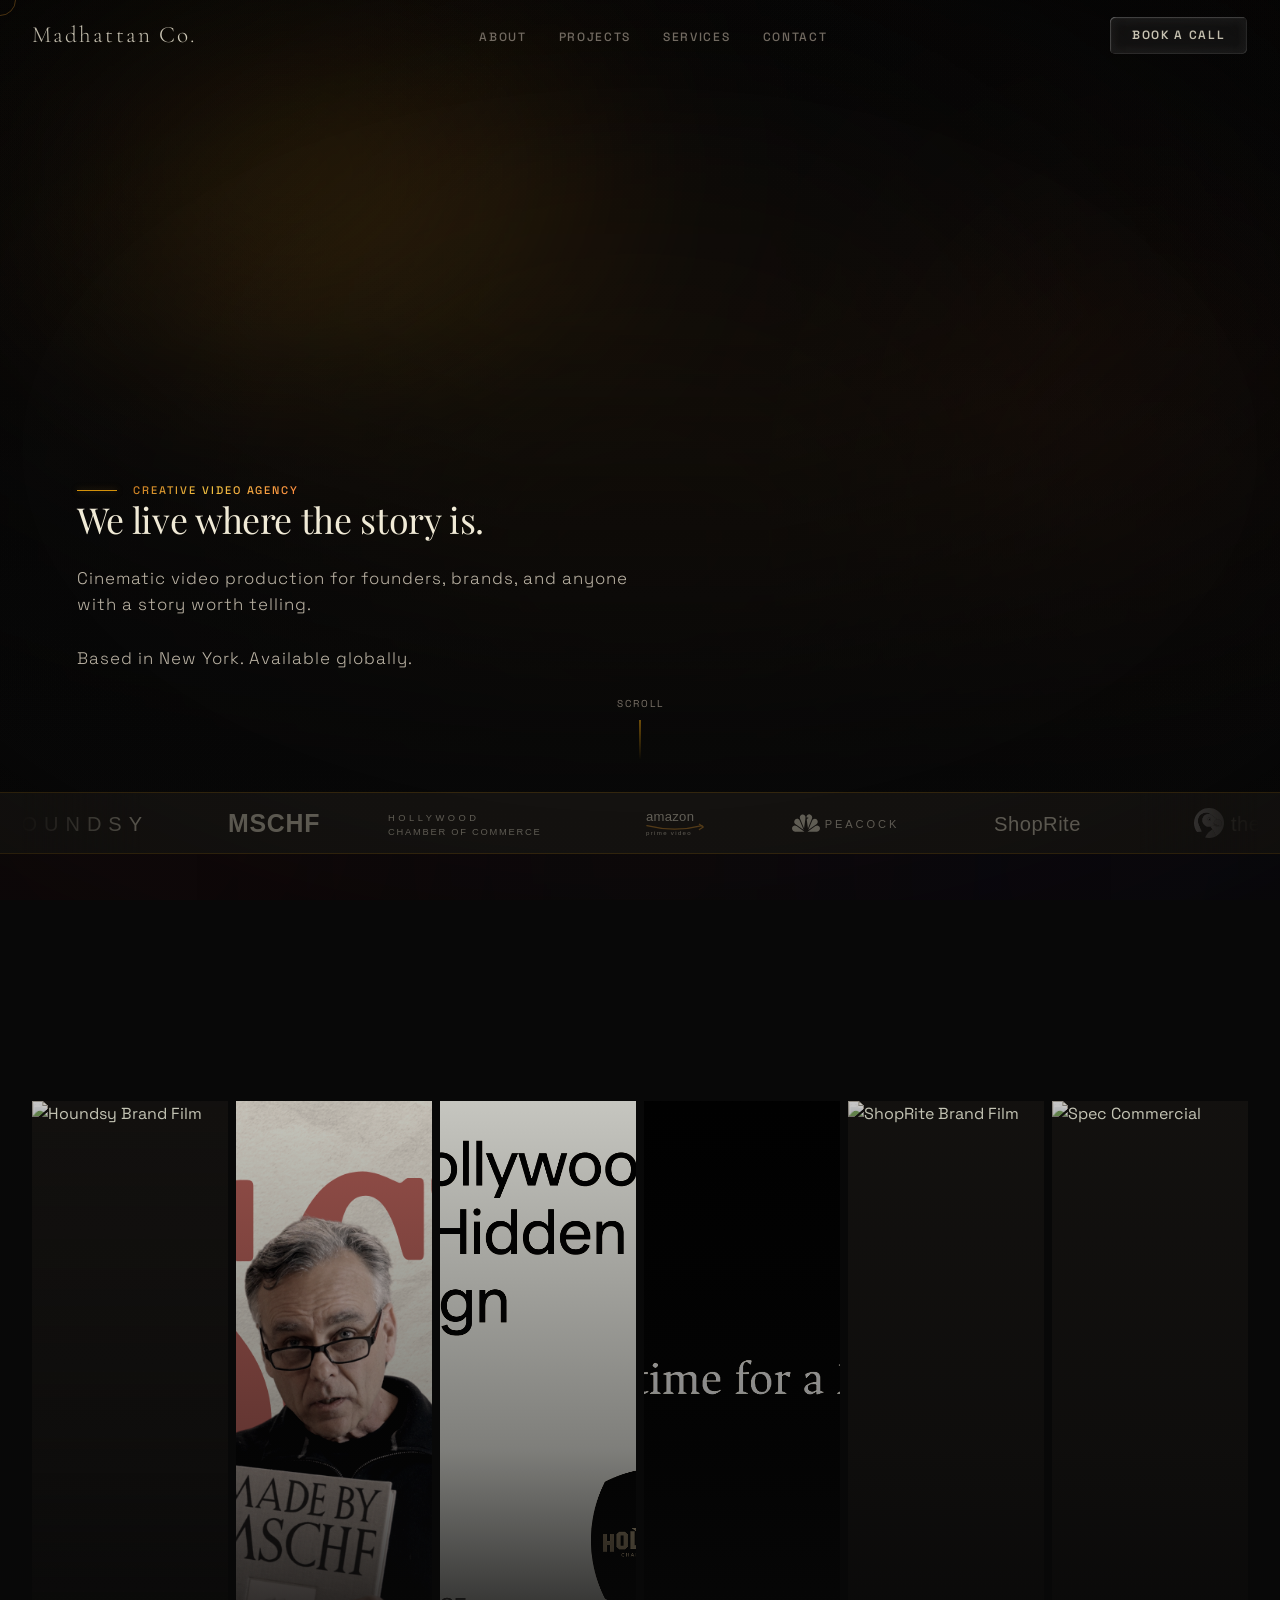
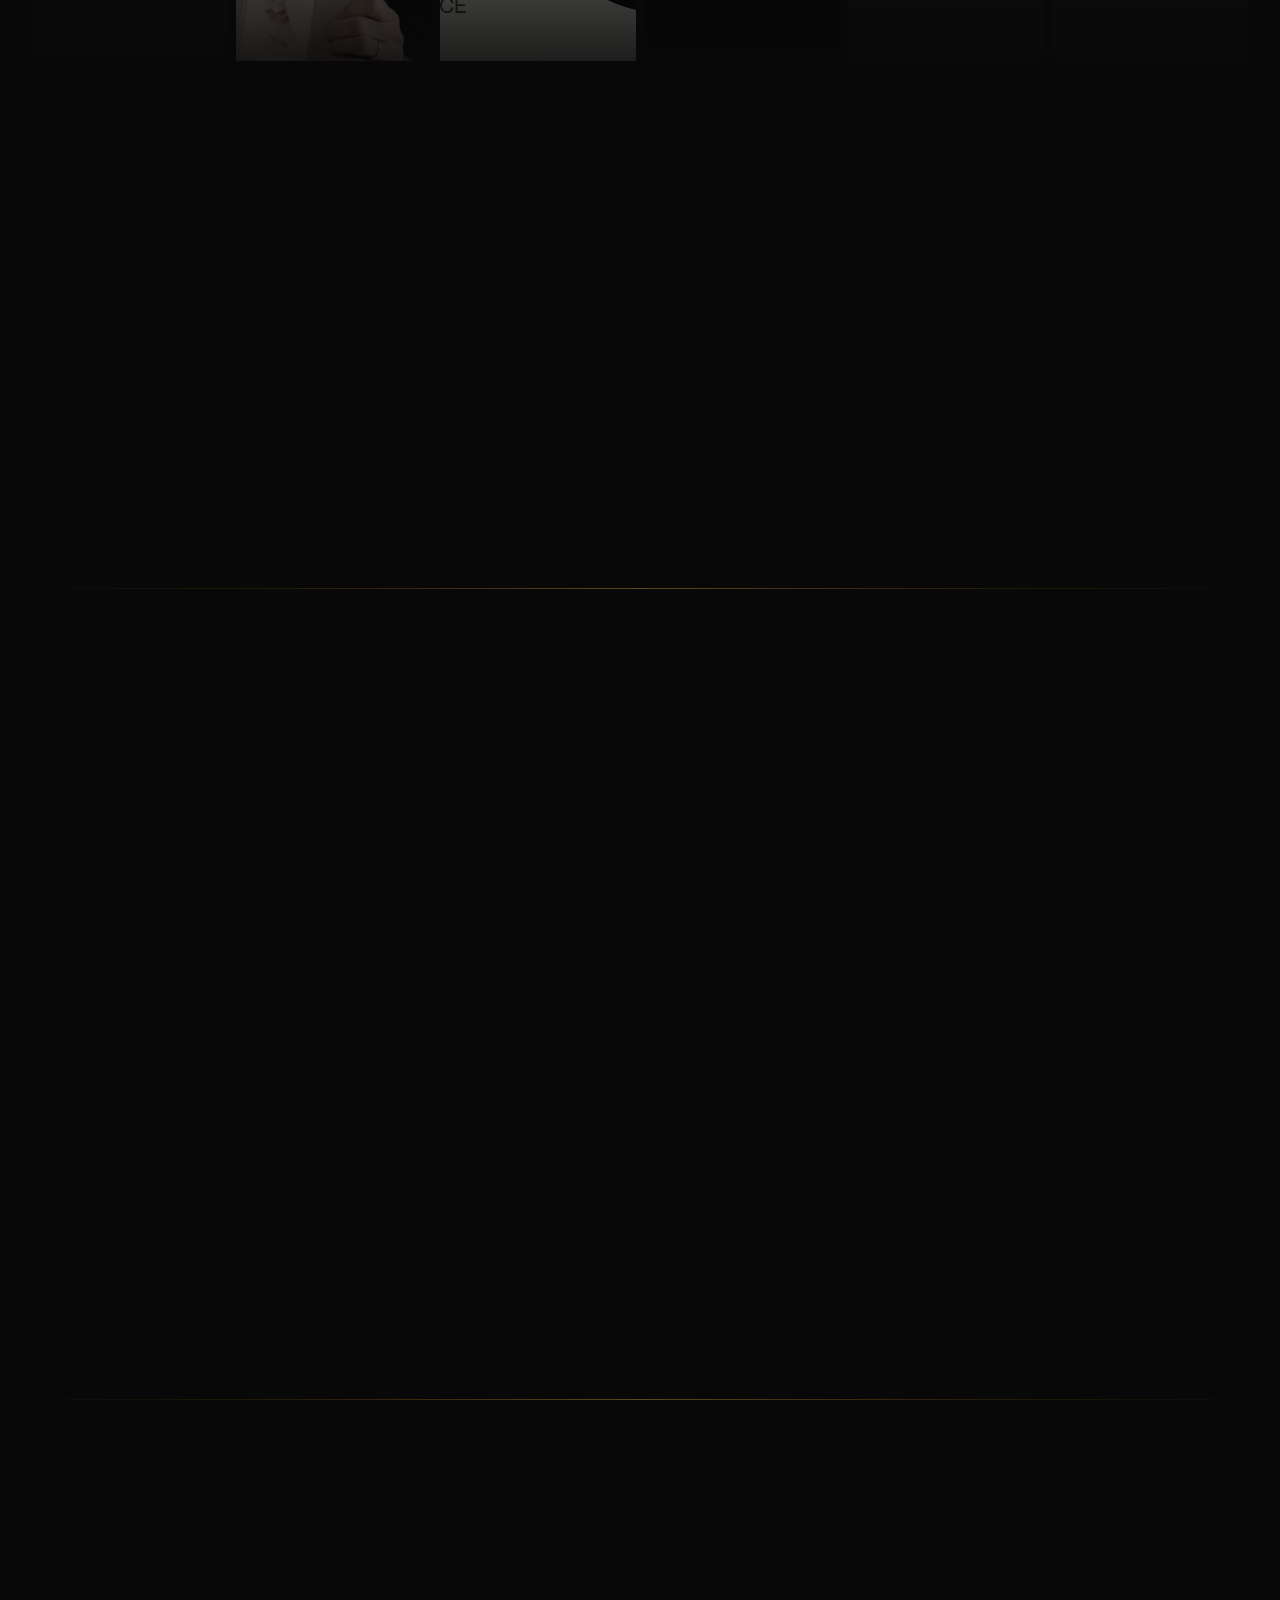
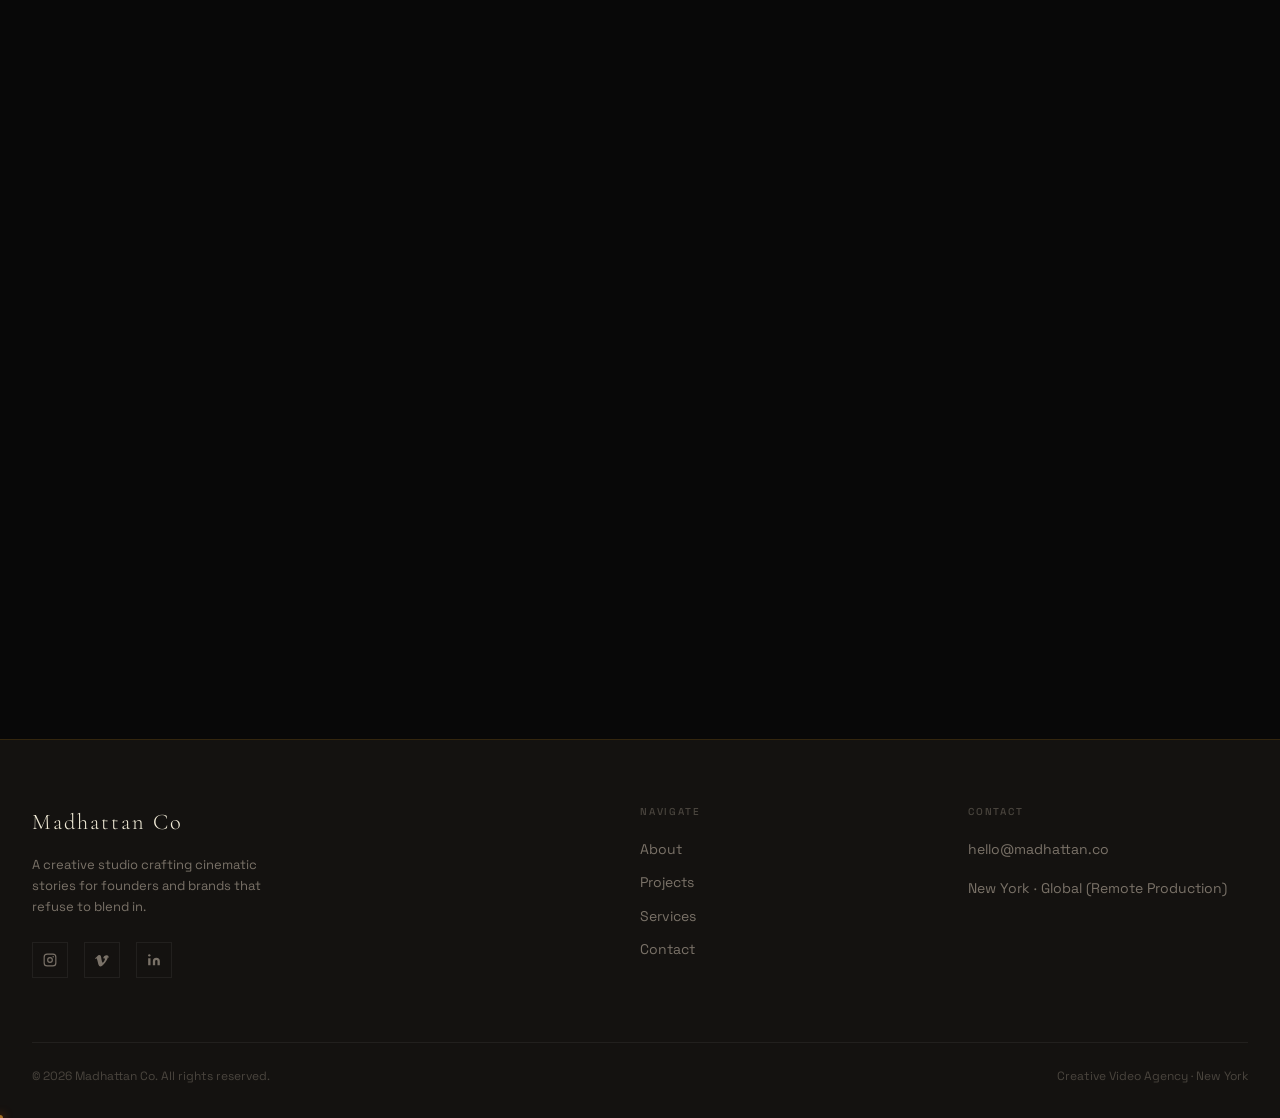
==== madhattan/index.html @ 4ac94925 "Major UI overhaul: mobile nav, typography, layout, and UX improvements - Mobile nav: full-screen ove" ====
<!DOCTYPE html>
<html lang="en">
<head>
  <meta charset="UTF-8">
  <meta name="viewport" content="width=device-width, initial-scale=1.0">
  <title>Madhattan Co — Creative Video Agency</title>
  <meta name="description" content="Madhattan Co is a creative video agency crafting cinematic brand films, documentary, and founder content for brands that demand more.">
  <link rel="icon" type="image/png" href="favicon.png">
  <link rel="stylesheet" href="css/main.css">
  <link rel="stylesheet" href="css/effects.css">
</head>
<body class="grain-overlay">

  <!-- Vignette overlay -->
  <div class="vignette" aria-hidden="true"></div>

  <!-- ── NAVIGATION ── -->
  <nav class="nav" role="navigation" aria-label="Main navigation">
    <div class="nav-inner">
      <a href="index.html" class="nav-logo" aria-label="Madhattan Co — Home">
        <span class="nav-logo-text">Madhattan Co.</span>
      </a>

      <ul class="nav-links" role="list">
        <li><a href="about.html"    class="nav-link">About</a></li>
        <li><a href="projects.html" class="nav-link">Projects</a></li>
        <li><a href="services.html" class="nav-link">Services</a></li>
        <li><a href="contact.html"  class="nav-link">Contact</a></li>
        <li class="nav-mobile-cta"><a href="contact.html" class="btn btn-primary btn-glow-edges">Book a Call</a></li>
      </ul>

      <div class="nav-cta">
        <a href="contact.html" class="btn btn-primary btn-glow-edges">Book a Call</a>
        <button class="nav-hamburger" aria-label="Toggle menu" aria-expanded="false">
          <span></span><span></span><span></span>
        </button>
      </div>
    </div>
  </nav>

  <!-- ── HERO ── -->
  <section class="hero bokeh-scene" aria-label="Hero">

    <!-- Background bokeh blobs -->
    <div class="bokeh-blob blob-amber"   style="top:-10%; left:-5%;"></div>
    <div class="bokeh-blob blob-rust"    style="top:20%; right:-10%;"></div>
    <div class="bokeh-blob blob-indigo"  style="bottom:0; left:20%;"></div>
    <div class="bokeh-blob blob-center"  style="top:30%; left:50%; transform:translateX(-50%);"></div>

    <!-- Hero video reel — A/B crossfade playlist -->
    <div class="hero-video-wrap">
      <video id="heroVideoA" class="hero-video" muted playsinline preload="auto" loop aria-hidden="true" style="opacity:0;"></video>
    </div>

    <!-- Gradient scrim -->
    <div class="hero-scrim" aria-hidden="true"></div>
    <div class="vignette-heavy" aria-hidden="true"></div>

    <!-- Content -->
    <div class="hero-content">
      <div class="hero-eyebrow">
        <span class="hero-eyebrow-line" aria-hidden="true"></span>
        <span class="label">Creative Video Agency</span>
      </div>

      <h1 class="hero-title">We live where the story is.</h1>

      <p class="hero-subtitle">
        Cinematic video production for founders, brands, and anyone with a story worth telling.<br>
        <br>
        Based in New York. Available globally.
      </p>

    </div>

    <!-- Scroll hint -->
    <div class="hero-scroll-hint" aria-hidden="true">
      <span>Scroll</span>
      <div class="scroll-line"></div>
    </div>

  </section>

  <!-- ── LOGO TICKER ── -->
  <div class="ticker logo-ticker" aria-label="Brands we've worked with">
    <div class="ticker-track">

      <!-- Houndsy -->
      <div class="ticker-logo-item" title="Houndsy">
        <svg xmlns="http://www.w3.org/2000/svg" height="14" viewBox="0 0 76 14">
          <text y="11" fill="#F0EAD6" font-family="'DM Sans',sans-serif" font-size="10" font-weight="300" letter-spacing="3.5">HOUNDSY</text>
        </svg>
      </div>

      <!-- MSCHF -->
      <div class="ticker-logo-item" title="MSCHF">
        <svg xmlns="http://www.w3.org/2000/svg" height="18" viewBox="0 0 54 18">
          <text y="15" fill="#F0EAD6" font-family="'DM Sans',sans-serif" font-size="16" font-weight="700" letter-spacing="0.5">MSCHF</text>
        </svg>
      </div>

      <!-- Hollywood Chamber of Commerce -->
      <div class="ticker-logo-item" title="Hollywood Chamber of Commerce">
        <svg xmlns="http://www.w3.org/2000/svg" height="24" viewBox="0 0 156 24">
          <text y="10" fill="#F0EAD6" font-family="'DM Sans',sans-serif" font-size="8" font-weight="300" letter-spacing="3">HOLLYWOOD</text>
          <text y="22" fill="#F0EAD6" font-family="'DM Sans',sans-serif" font-size="8" font-weight="300" letter-spacing="1.5">CHAMBER OF COMMERCE</text>
        </svg>
      </div>

      <!-- Amazon Prime -->
      <div class="ticker-logo-item" title="Amazon Prime">
        <svg xmlns="http://www.w3.org/2000/svg" height="32" viewBox="0 0 80 32">
          <text y="14" fill="#F0EAD6" font-family="'DM Sans',sans-serif" font-size="15" font-weight="300" letter-spacing="0.3">amazon</text>
          <path d="M1 19 Q33 27 64 19" stroke="#C9882A" stroke-width="1.5" fill="none" stroke-linecap="round"/>
          <path d="M61 17.5 L65.5 20.5 L61 23.5" fill="none" stroke="#C9882A" stroke-width="1.5" stroke-linecap="round" stroke-linejoin="round"/>
          <text y="30" fill="#F0EAD6" font-family="'DM Sans',sans-serif" font-size="7" font-weight="300" letter-spacing="1.5">prime video</text>
        </svg>
      </div>

      <!-- NBC Peacock — real SVG path from Simple Icons -->
      <div class="ticker-logo-item" title="NBC Peacock">
        <svg xmlns="http://www.w3.org/2000/svg" height="24" viewBox="0 0 108 24">
          <path fill="#F0EAD6" d="M14.828 4.606c-1.406.007-2.567 1.208-2.416 2.785h1.08s.503-.006.649.338c0 0-1.594.613-1.467 1.609l.992 7.328 3.473-8.431c.53-1.279-.062-3.167-1.697-3.557a2.55 2.55 0 0 0-.614-.072zm-5.643.002a2.555 2.555 0 0 0-.627.072c-1.636.388-2.227 2.276-1.697 3.557l3.473 8.432 1.242-9.158c.22-1.63-.956-2.888-2.391-2.903zM4.293 8.31c-.572.021-1.13.247-1.559.658-.803.774-1.427 2.879.371 4.156l6.953 4.926-3.334-8.076c-.488-1.17-1.478-1.7-2.431-1.664zm15.272 0c-.908.02-1.825.553-2.29 1.664l-3.332 8.076 6.953-4.926c1.798-1.275 1.172-3.382.369-4.156-.464-.446-1.08-.672-1.7-.658zm1.939 5.787c-.452.008-.935.157-1.42.502l-6.769 4.795h8.025c1.873 0 3.065-1.583 2.533-3.484-.26-.927-1.213-1.832-2.369-1.813zm-19.007.002C1.34 14.081.388 14.985.127 15.91c-.532 1.902.66 3.484 2.533 3.484h8.025L3.916 14.6c-.485-.344-.968-.493-1.42-.5z"/>
          <text x="28" y="16.5" fill="#F0EAD6" font-family="'DM Sans',sans-serif" font-size="9.5" font-weight="300" letter-spacing="2.5">PEACOCK</text>
        </svg>
      </div>

      <!-- ShopRite -->
      <div class="ticker-logo-item" title="ShopRite">
        <svg xmlns="http://www.w3.org/2000/svg" height="18" viewBox="0 0 80 18">
          <text y="14" fill="#F0EAD6" font-family="'DM Sans',sans-serif" font-size="13" font-weight="400" letter-spacing="0.3">ShopRite</text>
        </svg>
      </div>

      <!-- The Dodo -->
      <div class="ticker-logo-item" title="The Dodo" style="display:flex;align-items:center;gap:7px;">
        <div aria-hidden="true" style="width:30px;height:30px;flex-shrink:0;
          background:url('brand_assets/Website Assets/Logos/The_Dodo_logo.svg') left center / auto 30px no-repeat;
          filter:grayscale(1) brightness(2.5);opacity:0.82;"></div>
        <svg xmlns="http://www.w3.org/2000/svg" height="18" viewBox="0 0 68 18">
          <text y="14" fill="#F0EAD6" font-family="'DM Sans',sans-serif" font-size="13" font-weight="400" letter-spacing="0.3">the dodo</text>
        </svg>
      </div>

      <!-- Y Combinator — real SVG path from Simple Icons -->
      <div class="ticker-logo-item" title="Y Combinator">
        <svg xmlns="http://www.w3.org/2000/svg" height="24" viewBox="0 0 128 24">
          <g transform="scale(0.917)">
            <path fill="#C9882A" d="M0 24V0h24v24H0z"/>
            <path fill="#fff" d="M6.951 5.896l4.112 7.708v5.064h1.583v-4.972l4.148-7.799h-1.749l-2.457 4.875c-.372.745-.688 1.434-.688 1.434s-.297-.708-.651-1.434L8.831 5.896h-1.88z"/>
          </g>
          <text x="27" y="16.5" fill="#F0EAD6" font-family="'DM Sans',sans-serif" font-size="8.5" font-weight="300" letter-spacing="2">COMBINATOR</text>
        </svg>
      </div>

      <!-- COLLINS -->
      <div class="ticker-logo-item" title="COLLINS">
        <svg xmlns="http://www.w3.org/2000/svg" height="24" viewBox="0 0 102 24">
          <text y="20" fill="#F0EAD6" font-family="'Cormorant Garamond',Georgia,serif" font-size="18" font-weight="400" letter-spacing="4">COLLINS</text>
        </svg>
      </div>

      <!-- Team Epiphany -->
      <div class="ticker-logo-item" title="Team Epiphany">
        <svg xmlns="http://www.w3.org/2000/svg" height="14" viewBox="0 0 118 14">
          <text y="11" fill="#F0EAD6" font-family="'DM Sans',sans-serif" font-size="10" font-weight="300" letter-spacing="3">TEAM EPIPHANY</text>
        </svg>
      </div>

      <!-- ── Duplicate set for seamless loop ── -->

      <div class="ticker-logo-item" title="Houndsy">
        <svg xmlns="http://www.w3.org/2000/svg" height="14" viewBox="0 0 76 14">
          <text y="11" fill="#F0EAD6" font-family="'DM Sans',sans-serif" font-size="10" font-weight="300" letter-spacing="3.5">HOUNDSY</text>
        </svg>
      </div>

      <div class="ticker-logo-item" title="MSCHF">
        <svg xmlns="http://www.w3.org/2000/svg" height="18" viewBox="0 0 54 18">
          <text y="15" fill="#F0EAD6" font-family="'DM Sans',sans-serif" font-size="16" font-weight="700" letter-spacing="0.5">MSCHF</text>
        </svg>
      </div>

      <div class="ticker-logo-item" title="Hollywood Chamber of Commerce">
        <svg xmlns="http://www.w3.org/2000/svg" height="24" viewBox="0 0 156 24">
          <text y="10" fill="#F0EAD6" font-family="'DM Sans',sans-serif" font-size="8" font-weight="300" letter-spacing="3">HOLLYWOOD</text>
          <text y="22" fill="#F0EAD6" font-family="'DM Sans',sans-serif" font-size="8" font-weight="300" letter-spacing="1.5">CHAMBER OF COMMERCE</text>
        </svg>
      </div>

      <div class="ticker-logo-item" title="Amazon Prime">
        <svg xmlns="http://www.w3.org/2000/svg" height="32" viewBox="0 0 80 32">
          <text y="14" fill="#F0EAD6" font-family="'DM Sans',sans-serif" font-size="15" font-weight="300" letter-spacing="0.3">amazon</text>
          <path d="M1 19 Q33 27 64 19" stroke="#C9882A" stroke-width="1.5" fill="none" stroke-linecap="round"/>
          <path d="M61 17.5 L65.5 20.5 L61 23.5" fill="none" stroke="#C9882A" stroke-width="1.5" stroke-linecap="round" stroke-linejoin="round"/>
          <text y="30" fill="#F0EAD6" font-family="'DM Sans',sans-serif" font-size="7" font-weight="300" letter-spacing="1.5">prime video</text>
        </svg>
      </div>

      <div class="ticker-logo-item" title="NBC Peacock">
        <svg xmlns="http://www.w3.org/2000/svg" height="24" viewBox="0 0 108 24">
          <path fill="#F0EAD6" d="M14.828 4.606c-1.406.007-2.567 1.208-2.416 2.785h1.08s.503-.006.649.338c0 0-1.594.613-1.467 1.609l.992 7.328 3.473-8.431c.53-1.279-.062-3.167-1.697-3.557a2.55 2.55 0 0 0-.614-.072zm-5.643.002a2.555 2.555 0 0 0-.627.072c-1.636.388-2.227 2.276-1.697 3.557l3.473 8.432 1.242-9.158c.22-1.63-.956-2.888-2.391-2.903zM4.293 8.31c-.572.021-1.13.247-1.559.658-.803.774-1.427 2.879.371 4.156l6.953 4.926-3.334-8.076c-.488-1.17-1.478-1.7-2.431-1.664zm15.272 0c-.908.02-1.825.553-2.29 1.664l-3.332 8.076 6.953-4.926c1.798-1.275 1.172-3.382.369-4.156-.464-.446-1.08-.672-1.7-.658zm1.939 5.787c-.452.008-.935.157-1.42.502l-6.769 4.795h8.025c1.873 0 3.065-1.583 2.533-3.484-.26-.927-1.213-1.832-2.369-1.813zm-19.007.002C1.34 14.081.388 14.985.127 15.91c-.532 1.902.66 3.484 2.533 3.484h8.025L3.916 14.6c-.485-.344-.968-.493-1.42-.5z"/>
          <text x="28" y="16.5" fill="#F0EAD6" font-family="'DM Sans',sans-serif" font-size="9.5" font-weight="300" letter-spacing="2.5">PEACOCK</text>
        </svg>
      </div>

      <div class="ticker-logo-item" title="ShopRite">
        <svg xmlns="http://www.w3.org/2000/svg" height="18" viewBox="0 0 80 18">
          <text y="14" fill="#F0EAD6" font-family="'DM Sans',sans-serif" font-size="13" font-weight="400" letter-spacing="0.3">ShopRite</text>
        </svg>
      </div>

      <div class="ticker-logo-item" title="The Dodo" style="display:flex;align-items:center;gap:7px;">
        <div aria-hidden="true" style="width:30px;height:30px;flex-shrink:0;
          background:url('brand_assets/Website Assets/Logos/The_Dodo_logo.svg') left center / auto 30px no-repeat;
          filter:grayscale(1) brightness(2.5);opacity:0.82;"></div>
        <svg xmlns="http://www.w3.org/2000/svg" height="18" viewBox="0 0 68 18">
          <text y="14" fill="#F0EAD6" font-family="'DM Sans',sans-serif" font-size="13" font-weight="400" letter-spacing="0.3">the dodo</text>
        </svg>
      </div>

      <div class="ticker-logo-item" title="Y Combinator">
        <svg xmlns="http://www.w3.org/2000/svg" height="24" viewBox="0 0 128 24">
          <g transform="scale(0.917)">
            <path fill="#C9882A" d="M0 24V0h24v24H0z"/>
            <path fill="#fff" d="M6.951 5.896l4.112 7.708v5.064h1.583v-4.972l4.148-7.799h-1.749l-2.457 4.875c-.372.745-.688 1.434-.688 1.434s-.297-.708-.651-1.434L8.831 5.896h-1.88z"/>
          </g>
          <text x="27" y="16.5" fill="#F0EAD6" font-family="'DM Sans',sans-serif" font-size="8.5" font-weight="300" letter-spacing="2">COMBINATOR</text>
        </svg>
      </div>

      <div class="ticker-logo-item" title="COLLINS">
        <svg xmlns="http://www.w3.org/2000/svg" height="24" viewBox="0 0 102 24">
          <text y="20" fill="#F0EAD6" font-family="'Cormorant Garamond',Georgia,serif" font-size="18" font-weight="400" letter-spacing="4">COLLINS</text>
        </svg>
      </div>

      <div class="ticker-logo-item" title="Team Epiphany">
        <svg xmlns="http://www.w3.org/2000/svg" height="14" viewBox="0 0 118 14">
          <text y="11" fill="#F0EAD6" font-family="'DM Sans',sans-serif" font-size="10" font-weight="300" letter-spacing="3">TEAM EPIPHANY</text>
        </svg>
      </div>

    </div>
  </div>

  <!-- ── FEATURED WORKS ── -->
  <section class="section" aria-labelledby="works-heading" style="padding-bottom:var(--space-12)">
    <div class="container">
      <div class="section-header reveal">
        <div class="section-header-inner">
          <div>
            <p class="label mb-4">Featured Work</p>
            <h2 class="display-md" id="works-heading">
              Stories that earned their place.
            </h2>
          </div>
          <a href="projects.html" class="btn btn-ghost">
            All Projects <span class="btn-arrow">→</span>
          </a>
        </div>
      </div>

      <div class="works-grid">

      <!-- Card 1 — Houndsy -->
      <a class="work-card" href="project-detail.html?project=houndsy"
        data-title="Small Brand, Big Fight" data-client="Houndsy · Brand Film" aria-label="Small Brand, Big Fight — Houndsy">
        <img class="work-card-bg grade-cinematic" src="thumbnails/Houndsy Thumbnail.png" alt="Houndsy Brand Film" loading="lazy">
        <video class="work-card-video" src="videos/houndsy-preview.mp4" muted loop playsinline preload="none"></video>
        <div class="work-card-overlay"></div>
        <div class="work-card-body"><span class="work-card-view">View Project</span></div>
      </a>

      <!-- Card 2 — MSCHF -->
      <a class="work-card" href="project-detail.html?project=mschf"
        data-title="The Boot That Broke the Internet" data-client="MSCHF · Brand Film" aria-label="The Boot That Broke the Internet — MSCHF">
        <img class="work-card-bg grade-cinematic" src="thumbnails/MSCHF Thumbnail.png" alt="MSCHF Brand Film" loading="lazy">
        <video class="work-card-video" src="videos/mschf-preview.mp4" muted loop playsinline preload="none"></video>
        <div class="work-card-overlay"></div>
        <div class="work-card-body"><span class="work-card-view">View Project</span></div>
      </a>

      <!-- Card 3 — HCC -->
      <a class="work-card" href="project-detail.html?project=hcc"
        data-title="Protecting Hollywood's Most Famous Landmarks" data-client="Hollywood Chamber of Commerce · Documentary" aria-label="Protecting Hollywood's Most Famous Landmarks — HCC">
        <img class="work-card-bg grade-cinematic" src="thumbnails/Hollywood Chamber of commerce.png" alt="Hollywood Chamber of Commerce Documentary" loading="lazy">
        <video class="work-card-video" src="videos/hcc-preview.mp4" muted loop playsinline preload="none"></video>
        <div class="work-card-overlay"></div>
        <div class="work-card-body"><span class="work-card-view">View Project</span></div>
      </a>

      <!-- Card 4 — Mulligan -->
      <a class="work-card" href="project-detail.html?project=mulligan"
        data-title="Launch Day" data-client="PYQ AI / Mulligan · Founder Content" aria-label="Launch Day — Mulligan">
        <img class="work-card-bg grade-cinematic" src="thumbnails/Mulligan Thumbnail.png" alt="Mulligan" loading="lazy">
        <video class="work-card-video" src="videos/mulligan-preview.mp4" muted loop playsinline preload="none"></video>
        <div class="work-card-overlay"></div>
        <div class="work-card-body"><span class="work-card-view">View Project</span></div>
      </a>

      <!-- Card 5 — ShopRite -->
      <a class="work-card" href="project-detail.html?project=shoprite"
        data-title="Animating a Supermarket Icon" data-client="ShopRite · Commercial" aria-label="Animating a Supermarket Icon — ShopRite">
        <img class="work-card-bg grade-cinematic" src="thumbnails/Shoprite Thumbnail.png" alt="ShopRite Brand Film" loading="lazy">
        <video class="work-card-video" src="videos/shoprite-preview.mp4" muted loop playsinline preload="none"></video>
        <div class="work-card-overlay"></div>
        <div class="work-card-body"><span class="work-card-view">View Project</span></div>
      </a>

      <!-- Card 6 — Spec -->
      <a class="work-card" href="project-detail.html?project=spec"
        data-title="Ten Days. $1,500. One Shot at Cannes." data-client="Spec / Cannes Young Lions · Commercial" aria-label="Ten Days. $1,500. One Shot at Cannes.">
        <img class="work-card-bg grade-cinematic" src="thumbnails/Spec Commercial Thumb.png" alt="Spec Commercial" loading="lazy">
        <video class="work-card-video" src="videos/spec-preview.mp4" muted loop playsinline preload="none"></video>
        <div class="work-card-overlay"></div>
        <div class="work-card-body"><span class="work-card-view">View Project</span></div>
      </a>

      </div>

      <!-- Caption bar — title appears here on hover -->
      <div class="works-caption" id="worksCaption">
        <span class="works-caption-title" id="worksCaptionTitle"></span>
        <span class="works-caption-client" id="worksCaptionClient"></span>
      </div>

    </div>
  </section>

  <!-- ── TESTIMONIAL ── -->
  <section class="section-sm" aria-label="Client testimonial" style="padding-top:var(--space-8)">
    <div class="container">
      <p class="label mb-8 reveal">Client Words</p>

      <figure class="testimonial-solo reveal reveal-delay-1" aria-label="Testimonial from Aman Raghuvanshi">

        <!-- Decorative background quote mark -->
        <span class="testimonial-solo-bg-mark" aria-hidden="true">"</span>

        <!-- Avatar -->
        <img
          class="testimonial-solo-avatar"
          src="brand_assets/aman-raghuvanshi-headshot.jpg"
          alt="Aman Raghuvanshi, Founder of PYQ AI"
          loading="lazy"
        >

        <!-- Quote + attribution -->
        <figcaption class="testimonial-solo-body">
          <blockquote class="testimonial-solo-quote">
            "We needed a launch video that actually felt like us. Madhattan Co. took the time to understand our product, our market, and what mattered to us as founders. If you're a founder who needs video that actually moves the needle, work with these guys."
          </blockquote>
          <p class="testimonial-solo-attr">
            <strong>Aman Raghuvanshi</strong>
            <span>Founder &amp; CEO, PYQ AI (YC W23)</span>
          </p>
        </figcaption>

      </figure>
    </div>
  </section>

  <div class="section-divider"></div>

  <!-- ── SHORT FORM & SOCIAL ── -->
  <section class="section" aria-label="Short Form & Social">
    <div class="container">
      <div class="shorts-section-header reveal">
        <div>
          <p class="label mb-4">Short Form & Social</p>
          <h2 class="display-md">
            Vertical, fast, <em style="font-style:italic;color:var(--accent)">impossible to skip</em>
          </h2>
        </div>
        <p class="body-md section-header-desc">
          9:16 content built for the scroll — crafted with the same obsession as everything else.
        </p>
      </div>

      <div class="shorts-carousel reveal reveal-delay-1">
        <button class="shorts-arrow shorts-arrow--prev" aria-label="Previous shorts" hidden>
          <svg width="20" height="20" viewBox="0 0 20 20" fill="none" aria-hidden="true"><path d="M12 4L6 10L12 16" stroke="currentColor" stroke-width="1.5" stroke-linecap="round" stroke-linejoin="round"/></svg>
        </button>

        <div class="shorts-grid">

        <a class="project-card project-card--portrait"
          data-lightbox-src="videos/short1-preview.mp4"
          data-lightbox-title="Social Short 01"
          data-lightbox-client="Short Form · Vertical · 2025"
          href="#" aria-label="Play Social Short 01">
          <video class="project-card-video" src="videos/short1-preview.mp4" autoplay muted loop playsinline preload="metadata"></video>
          <div class="work-card-overlay"></div>
          <div class="work-card-body">
            <span class="work-card-tag">Short Form</span>
            <h2 class="work-card-title">Social Short 01</h2>
            <p class="work-card-client">Vertical · 9:16</p>
          </div>
        </a>

        <a class="project-card project-card--portrait"
          data-lightbox-src="videos/short2-preview.mp4"
          data-lightbox-title="Social Short 02"
          data-lightbox-client="Short Form · Vertical · 2025"
          href="#" aria-label="Play Social Short 02">
          <video class="project-card-video" src="videos/short2-preview.mp4" autoplay muted loop playsinline preload="metadata"></video>
          <div class="work-card-overlay"></div>
          <div class="work-card-body">
            <span class="work-card-tag">Short Form</span>
            <h2 class="work-card-title">Social Short 02</h2>
            <p class="work-card-client">Vertical · 9:16</p>
          </div>
        </a>

        <a class="project-card project-card--portrait"
          data-lightbox-src="videos/short3-preview.mp4"
          data-lightbox-title="Social Short 03"
          data-lightbox-client="Short Form · Vertical · 2025"
          href="#" aria-label="Play Social Short 03">
          <video class="project-card-video" src="videos/short3-preview.mp4" autoplay muted loop playsinline preload="metadata"></video>
          <div class="work-card-overlay"></div>
          <div class="work-card-body">
            <span class="work-card-tag">Short Form</span>
            <h2 class="work-card-title">Social Short 03</h2>
            <p class="work-card-client">Vertical · 9:16</p>
          </div>
        </a>

        <a class="project-card project-card--portrait"
          data-lightbox-src="videos/amazon1-preview.mp4"
          data-lightbox-title="Amazon Prime — Cut 01"
          data-lightbox-client="Amazon Prime Video · Commercial · 2025"
          href="#" aria-label="Play Amazon Prime Cut 01">
          <video class="project-card-video" src="videos/amazon1-preview.mp4" autoplay muted loop playsinline preload="metadata"></video>
          <div class="work-card-overlay"></div>
          <div class="work-card-body">
            <span class="work-card-tag">Commercial</span>
            <h2 class="work-card-title">Amazon Prime</h2>
            <p class="work-card-client">Cut 01 · Vertical</p>
          </div>
        </a>

        <a class="project-card project-card--portrait"
          data-lightbox-src="videos/amazon2-preview.mp4"
          data-lightbox-title="Amazon Prime — Cut 02"
          data-lightbox-client="Amazon Prime Video · Commercial · 2025"
          href="#" aria-label="Play Amazon Prime Cut 02">
          <video class="project-card-video" src="videos/amazon2-preview.mp4" autoplay muted loop playsinline preload="metadata"></video>
          <div class="work-card-overlay"></div>
          <div class="work-card-body">
            <span class="work-card-tag">Commercial</span>
            <h2 class="work-card-title">Amazon Prime</h2>
            <p class="work-card-client">Cut 02 · Vertical</p>
          </div>
        </a>

        <a class="project-card project-card--portrait"
          data-lightbox-src="videos/amazon3-preview.mp4"
          data-lightbox-title="Amazon Prime — Cut 03"
          data-lightbox-client="Amazon Prime Video · Commercial · 2025"
          href="#" aria-label="Play Amazon Prime Cut 03">
          <video class="project-card-video" src="videos/amazon3-preview.mp4" autoplay muted loop playsinline preload="metadata"></video>
          <div class="work-card-overlay"></div>
          <div class="work-card-body">
            <span class="work-card-tag">Commercial</span>
            <h2 class="work-card-title">Amazon Prime</h2>
            <p class="work-card-client">Cut 03 · Vertical</p>
          </div>
        </a>

        <a class="project-card project-card--portrait"
          data-lightbox-src="videos/amazon4-preview.mp4"
          data-lightbox-title="Amazon Prime — Cut 04"
          data-lightbox-client="Amazon Prime Video · Commercial · 2025"
          href="#" aria-label="Play Amazon Prime Cut 04">
          <video class="project-card-video" src="videos/amazon4-preview.mp4" autoplay muted loop playsinline preload="metadata"></video>
          <div class="work-card-overlay"></div>
          <div class="work-card-body">
            <span class="work-card-tag">Commercial</span>
            <h2 class="work-card-title">Amazon Prime</h2>
            <p class="work-card-client">Cut 04 · Vertical</p>
          </div>
        </a>

        <a class="project-card project-card--portrait"
          data-lightbox-src="videos/amazon5-preview.mp4"
          data-lightbox-title="Amazon Prime — Cut 05"
          data-lightbox-client="Amazon Prime Video · Commercial · 2025"
          href="#" aria-label="Play Amazon Prime Cut 05">
          <video class="project-card-video" src="videos/amazon5-preview.mp4" autoplay muted loop playsinline preload="metadata"></video>
          <div class="work-card-overlay"></div>
          <div class="work-card-body">
            <span class="work-card-tag">Commercial</span>
            <h2 class="work-card-title">Amazon Prime</h2>
            <p class="work-card-client">Cut 05 · Vertical</p>
          </div>
        </a>

        </div><!-- /.shorts-grid -->

        <button class="shorts-arrow shorts-arrow--next" aria-label="Next shorts">
          <svg width="20" height="20" viewBox="0 0 20 20" fill="none" aria-hidden="true"><path d="M8 4L14 10L8 16" stroke="currentColor" stroke-width="1.5" stroke-linecap="round" stroke-linejoin="round"/></svg>
        </button>
      </div><!-- /.shorts-carousel -->
    </div>
  </section>

  <div class="section-divider"></div>

  <!-- ── SERVICES PREVIEW ── -->
  <section class="section" aria-labelledby="services-preview-heading">
    <div class="container">
      <div class="section-header reveal">
        <div class="section-header-inner">
          <div>
            <p class="label mb-4">What We Do</p>
            <h2 class="display-md" id="services-preview-heading">
              Craft at every <em style="font-style:italic;color:var(--accent)">frame</em>
            </h2>
          </div>
          <a href="services.html" class="btn btn-ghost">
            All Services <span class="btn-arrow">→</span>
          </a>
        </div>
      </div>

      <div class="services-cards-grid reveal reveal-delay-1">

        <div class="service-card">
          <div class="service-number">01</div>
          <h3 class="service-title">Founder Content & Launch Videos</h3>
          <p class="service-desc">Launch videos, founder stories, product announcements — the content that introduces a company to the world. Scripted, filmed, edited, and delivered ready to post.</p>
        </div>

        <div class="service-card">
          <div class="service-number">02</div>
          <h3 class="service-title">Brand Films & Case Studies</h3>
          <p class="service-desc">Longer-form storytelling for companies that need to show, not tell. Client testimonials, customer journeys, origin stories. Portfolio builders and trust engines.</p>
        </div>

        <div class="service-card">
          <div class="service-number">03</div>
          <h3 class="service-title">Short-Form Social Content</h3>
          <p class="service-desc">Reels, shorts, clips — the stuff that keeps a brand alive between big moments. Monthly packages or one-off batches. The content that makes people stop mid-scroll.</p>
        </div>

        <div class="service-card">
          <div class="service-number">04</div>
          <h3 class="service-title">Production Partnership</h3>
          <p class="service-desc">For agencies and studios that need a trusted producer on the ground. You show up, you deliver, you make them look good. Day-rate or project-based.</p>
        </div>

      </div>

      <div class="reveal" style="margin-top:var(--space-12);text-align:center;">
        <a href="contact.html" class="btn btn-primary btn-glow-edges" style="font-size:0.95rem;padding:0.85em 2.2em;">
          Start a Project <span class="btn-arrow">→</span>
        </a>
        <p class="body-sm" style="margin-top:var(--space-4);color:var(--text-muted);">
          Usually respond within 24 hours.
        </p>
      </div>

    </div>
  </section>

  <!-- ── FOOTER ── -->
  <footer class="footer" role="contentinfo">
    <div class="container">
      <div class="footer-grid">

        <div>
          <span class="footer-logo-text">Madhattan Co</span>
          <p class="footer-tagline">
            A creative studio crafting cinematic stories for founders and brands that refuse to blend in.
          </p>
          <div class="footer-socials" style="margin-top:var(--space-6);">
            <!-- Instagram -->
            <a href="https://www.instagram.com/madhattanco/" class="footer-social" aria-label="Instagram" target="_blank" rel="noopener">
              <svg viewBox="0 0 24 24" xmlns="http://www.w3.org/2000/svg"><rect x="2" y="2" width="20" height="20" rx="5" ry="5" stroke="currentColor" stroke-width="2" fill="none"/><circle cx="12" cy="12" r="4" stroke="currentColor" stroke-width="2" fill="none"/><circle cx="17.5" cy="6.5" r="1.2" fill="currentColor"/></svg>
            </a>
            <!-- Vimeo -->
            <a href="#" class="footer-social" aria-label="Vimeo" target="_blank" rel="noopener">
              <svg viewBox="0 0 24 24" xmlns="http://www.w3.org/2000/svg"><path d="M22 7.4c-.1 2.3-1.7 5.4-4.8 9.4C14 21 11.4 23 9.2 23c-1.4 0-2.5-1.3-3.5-3.8L4.1 13c-.7-2.5-1.4-3.8-2.2-3.8-.2 0-.8.4-1.9 1.1L-.1 9c1.2-1.1 2.4-2.1 3.6-3.2 1.6-1.4 2.8-2.1 3.6-2.2 1.9-.2 3 1.1 3.5 3.9.5 2.9.8 4.7 1 5.4.5 2.4 1.1 3.6 1.7 3.6.5 0 1.2-.8 2.2-2.3.9-1.5 1.4-2.7 1.5-3.4.1-1.3-.4-1.9-1.5-1.9-.5 0-1.1.1-1.7.4 1.1-3.7 3.3-5.5 6.4-5.3 2.4.1 3.5 1.6 3.2 4.4z" fill="currentColor"/></svg>
            </a>
            <!-- LinkedIn -->
            <a href="#" class="footer-social" aria-label="LinkedIn" target="_blank" rel="noopener">
              <svg viewBox="0 0 24 24" xmlns="http://www.w3.org/2000/svg"><path d="M16 8a6 6 0 0 1 6 6v7h-4v-7a2 2 0 0 0-2-2 2 2 0 0 0-2 2v7h-4v-7a6 6 0 0 1 6-6zM2 9h4v12H2z" fill="currentColor"/><circle cx="4" cy="4" r="2" fill="currentColor"/></svg>
            </a>
          </div>
        </div>

        <div>
          <p class="footer-col-title">Navigate</p>
          <ul class="footer-links" role="list">
            <li><a href="about.html"    class="footer-link">About</a></li>
            <li><a href="projects.html" class="footer-link">Projects</a></li>
            <li><a href="services.html" class="footer-link">Services</a></li>
            <li><a href="contact.html"  class="footer-link">Contact</a></li>
          </ul>
        </div>

        <div>
          <p class="footer-col-title">Contact</p>
          <ul class="footer-links" role="list">
            <li><a href="mailto:hello@madhattan.co" class="footer-link">hello@madhattan.co</a></li>
            <li class="footer-link" style="margin-top:var(--space-2);">New York · Global (Remote Production)</li>
          </ul>
        </div>

      </div>

      <div class="footer-bottom">
        <p class="footer-copy">© 2026 Madhattan Co. All rights reserved.</p>
        <p class="footer-copy">Creative Video Agency · New York</p>
      </div>
    </div>
  </footer>

  <!-- ── LIGHTBOX ── -->
  <div id="lightbox" class="lightbox" role="dialog" aria-modal="true" aria-label="Video player">
    <div class="lightbox-inner">
      <button class="lightbox-close" aria-label="Close video">
        <svg viewBox="0 0 24 24" stroke-width="1.5">
          <line x1="18" y1="6" x2="6" y2="18"/>
          <line x1="6" y1="6" x2="18" y2="18"/>
        </svg>
      </button>
      <div class="lightbox-video-wrap">
        <video class="lightbox-video" controls playsinline preload="none"></video>
        <iframe class="lightbox-iframe" frameborder="0" allow="autoplay; fullscreen; picture-in-picture" allowfullscreen></iframe>
      </div>
      <div class="lightbox-meta">
        <div>
          <h3 class="heading-sm lightbox-title"></h3>
          <p class="body-sm lightbox-client" style="margin-top:var(--space-2);"></p>
        </div>
        <a href="#" class="btn btn-outline lightbox-project-link" style="align-self:flex-end;">
          View Full Project <span class="btn-arrow">→</span>
        </a>
      </div>
    </div>
  </div>

  <!-- Liquid glass SVG filter (backdrop-filter: url("#liquid-glass") in Firefox) -->
  <svg style="position:absolute;width:0;height:0;overflow:hidden;" aria-hidden="true">
    <defs>
      <filter id="liquid-glass" x="0%" y="0%" width="100%" height="100%" color-interpolation-filters="sRGB">
        <feTurbulence type="fractalNoise" baseFrequency="0.02 0.02" numOctaves="1" seed="1" result="turbulence"/>
        <feGaussianBlur in="turbulence" stdDeviation="2" result="blurredNoise"/>
        <feDisplacementMap in="SourceGraphic" in2="blurredNoise" scale="120" xChannelSelector="R" yChannelSelector="B" result="displaced"/>
        <feGaussianBlur in="displaced" stdDeviation="4" result="finalBlur"/>
        <feComposite in="finalBlur" in2="finalBlur" operator="over"/>
      </filter>
    </defs>
  </svg>

  <script src="js/main.js"></script>

  <script src="js/background-aurora.js"></script>
  <script src="js/film-damage.js"></script>

  <script>
    (function () {
      var grid = document.querySelector('.shorts-grid');
      var prevBtn = document.querySelector('.shorts-arrow--prev');
      var nextBtn = document.querySelector('.shorts-arrow--next');
      if (!grid || !prevBtn || !nextBtn) return;

      function updateArrows() {
        var atStart = grid.scrollLeft <= 1;
        var atEnd   = grid.scrollLeft + grid.clientWidth >= grid.scrollWidth - 1;
        if (atStart) { prevBtn.setAttribute('hidden', ''); } else { prevBtn.removeAttribute('hidden'); }
        if (atEnd)   { nextBtn.setAttribute('hidden', ''); } else { nextBtn.removeAttribute('hidden'); }
      }

      nextBtn.addEventListener('click', function () {
        grid.scrollBy({ left: grid.clientWidth + 10, behavior: 'smooth' });
      });

      prevBtn.addEventListener('click', function () {
        grid.scrollBy({ left: -(grid.clientWidth + 10), behavior: 'smooth' });
      });

      grid.addEventListener('scroll', updateArrows, { passive: true });
      updateArrows();
    }());
  </script>
</body>
</html>
---- madhattan/css/main.css ----
/* ============================================================
   MADHATTAN CO — DESIGN SYSTEM & LAYOUT
   Premium cinematic creative agency
   ============================================================ */

/* ── GOOGLE FONTS ─────────────────────────────────────────── */
@import url('https://fonts.googleapis.com/css2?family=Cormorant+Garamond:ital,wght@0,300;0,400;1,300;1,400&family=Playfair+Display:ital,wght@0,400;0,500;0,600;1,400;1,500&family=Space+Grotesk:wght@300;400;500;600&display=swap');

/* ── CSS VARIABLES ────────────────────────────────────────── */
:root {
  /* Backgrounds */
  --bg-deep:      #080808;
  --bg-mid:       #0e0e0e;
  --bg-card:      #141210;
  --bg-card-alt:  #111010;
  --bg-nav:       rgba(8, 8, 8, 0.85);

  /* Accent — warm gold / hazy orange gradient */
  --accent:        #D4920A;
  --accent-pale:   rgba(212, 146, 10, 0.15);
  --accent-ghost:  rgba(212, 146, 10, 0.06);
  --gradient-accent: linear-gradient(135deg, #C97820 0%, #F0C040 48%, #FF8840 100%);
  --gradient-accent-h: linear-gradient(90deg, #C97820 0%, #F0C040 48%, #FF8840 100%);

  /* Text */
  --text-primary:  #F0EAD6;
  --text-secondary: #BDB5A6;
  --text-muted:    #7A7268;
  --text-faint:    #4A453E;

  /* Borders */
  --border:        rgba(212, 146, 10, 0.16);
  --border-bright: rgba(240, 192, 64, 0.35);
  --border-dim:    rgba(255, 255, 255, 0.06);

  /* Glows */
  --glow-sm:  0 0 20px rgba(212, 146, 10, 0.30);
  --glow-md:  0 0 60px rgba(240, 192, 64, 0.25);
  --glow-lg:  0 0 120px rgba(212, 146, 10, 0.15);

  /* Typography */
  --font-display: 'Playfair Display', Georgia, serif;
  --font-body:    'Space Grotesk', system-ui, sans-serif;
  --font-logo:    'Cormorant Garamond', Georgia, serif;

  /* Spacing */
  --space-1: 0.25rem;
  --space-2: 0.5rem;
  --space-3: 0.75rem;
  --space-4: 1rem;
  --space-6: 1.5rem;
  --space-8: 2rem;
  --space-12: 3rem;
  --space-16: 4rem;
  --space-24: 6rem;
  --space-32: 8rem;

  /* Layout */
  --max-width: 1340px;
  --nav-height: 72px;

  /* Transitions */
  --ease-cinematic: cubic-bezier(0.25, 0.46, 0.45, 0.94);
  --ease-enter:     cubic-bezier(0.16, 1, 0.3, 1);
  --ease-sharp:     cubic-bezier(0.4, 0, 0.2, 1);
  --dur-fast:  0.22s;
  --dur-mid:   0.45s;
  --dur-slow:  0.70s;
}

/* ── RESET ────────────────────────────────────────────────── */
*, *::before, *::after { box-sizing: border-box; margin: 0; padding: 0; }
/* overflow-x on html (not body) — avoids iOS Safari fixed positioning bug */
html { scroll-behavior: smooth; font-size: 16px; overflow-x: hidden; }
body {
  background-color: var(--bg-deep);
  color: var(--text-primary);
  font-family: var(--font-body);
  font-weight: 400;
  line-height: 1.6;
  -webkit-font-smoothing: antialiased;
  -moz-osx-font-smoothing: grayscale;
  cursor: none;
}
*, *::before, *::after { cursor: none !important; }

/* Static grid removed — zoom-grid.js handles the animated version */

img, video { display: block; max-width: 100%; }
a { color: inherit; text-decoration: none; }
button { cursor: pointer; border: none; background: none; font: inherit; }
ul, ol { list-style: none; }
input, textarea, select {
  font-family: var(--font-body);
  color: var(--text-primary);
  background: transparent;
}

/* ── LAYOUT ───────────────────────────────────────────────── */
.container {
  width: 100%;
  max-width: var(--max-width);
  margin: 0 auto;
  padding: 0 var(--space-8);
}
@media (max-width: 768px) {
  .container { padding: 0 var(--space-4); }
}

/* ── TYPOGRAPHY ───────────────────────────────────────────── */
.display-xl {
  font-family: var(--font-display);
  font-size: clamp(2.6rem, 5.2vw, 5.5rem);
  font-weight: 400;
  line-height: 1.05;
  letter-spacing: -0.01em;
  color: var(--text-primary);
}

.display-lg {
  font-family: var(--font-display);
  font-size: clamp(2.6rem, 5.5vw, 6rem);
  font-weight: 400;
  line-height: 1.05;
  letter-spacing: -0.01em;
}

.display-md {
  font-family: var(--font-display);
  font-size: clamp(2rem, 3.8vw, 3.8rem);
  font-weight: 400;
  line-height: 1.1;
  letter-spacing: -0.01em;
}

.heading-sm {
  font-family: var(--font-display);
  font-size: clamp(1.4rem, 2.4vw, 2.2rem);
  font-weight: 400;
  line-height: 1.25;
  letter-spacing: -0.01em;
}

.label {
  font-family: var(--font-body);
  font-size: 0.688rem;
  font-weight: 500;
  letter-spacing: 0.18em;
  text-transform: uppercase;
  background: var(--gradient-accent);
  -webkit-background-clip: text;
  -webkit-text-fill-color: transparent;
  background-clip: text;
}

/* Gradient text utility */
.gradient-text {
  background: var(--gradient-accent);
  -webkit-background-clip: text;
  -webkit-text-fill-color: transparent;
  background-clip: text;
}

.label-dim {
  font-family: var(--font-body);
  font-size: 0.688rem;
  font-weight: 500;
  letter-spacing: 0.18em;
  text-transform: uppercase;
  color: var(--text-muted);
}

.body-lg {
  font-size: 1.125rem;
  line-height: 1.75;
  color: var(--text-secondary);
}

.body-md {
  font-size: 1rem;
  line-height: 1.7;
  color: var(--text-secondary);
}

.body-sm {
  font-size: 0.875rem;
  line-height: 1.65;
  color: var(--text-muted);
}

/* ── NAVIGATION ───────────────────────────────────────────── */
.nav {
  position: fixed;
  top: 0;
  left: 0;
  right: 0;
  z-index: 1000;
  height: var(--nav-height);
  display: flex;
  align-items: center;
  transition: background var(--dur-mid) var(--ease-cinematic),
              border-color var(--dur-mid) var(--ease-cinematic),
              backdrop-filter var(--dur-mid) var(--ease-cinematic);
  border-bottom: 1px solid transparent;
}

.nav.scrolled {
  background: var(--bg-nav);
  backdrop-filter: blur(20px) saturate(1.4);
  -webkit-backdrop-filter: blur(20px) saturate(1.4);
  border-bottom-color: var(--border);
}

.nav-inner {
  display: flex;
  align-items: center;
  justify-content: space-between;
  width: 100%;
  max-width: var(--max-width);
  margin: 0 auto;
  padding: 0 var(--space-8);
}

.nav-logo {
  display: flex;
  align-items: center;
  gap: var(--space-3);
  text-decoration: none;
}

.nav-logo img {
  height: 36px;
  width: auto;
  object-fit: contain;
  transition: filter var(--dur-mid) var(--ease-cinematic);
}

.nav-logo:hover img {
  filter:
    drop-shadow(0 0 8px rgba(255, 107, 0, 0.60))
    drop-shadow(0 0 20px rgba(201, 136, 42, 0.30));
}

.nav-logo-text {
  font-family: var(--font-logo);
  font-size: 1.45rem;
  font-weight: 300;
  letter-spacing: 0.09em;
  color: var(--text-primary);
  transition: color var(--dur-mid) var(--ease-cinematic);
}

.nav-logo:hover .nav-logo-text {
  color: var(--accent);
}

.footer-logo-text {
  font-family: var(--font-logo);
  font-size: 1.4rem;
  font-weight: 300;
  letter-spacing: 0.09em;
  color: var(--text-primary);
  display: block;
  margin-bottom: var(--space-4);
}

/* Hidden on desktop — only shown inside mobile overlay */
.nav-mobile-cta { display: none; }

.nav-links {
  display: flex;
  align-items: center;
  gap: var(--space-8);
}

.nav-link {
  font-family: var(--font-body);
  font-size: 0.75rem;
  font-weight: 500;
  letter-spacing: 0.14em;
  text-transform: uppercase;
  color: var(--text-muted);
  transition: color var(--dur-fast) var(--ease-sharp);
  position: relative;
}

.nav-link::after {
  content: '';
  position: absolute;
  bottom: -4px;
  left: 0;
  width: 0;
  height: 1px;
  background: var(--accent);
  transition: width var(--dur-mid) var(--ease-cinematic);
  box-shadow: 0 0 6px rgba(201, 136, 42, 0.5);
}

.nav-link:hover,
.nav-link.active {
  color: var(--text-primary);
}

.nav-link:hover::after,
.nav-link.active::after {
  width: 100%;
}

.nav-cta {
  display: flex;
  align-items: center;
  gap: var(--space-4);
}

/* Hamburger — mobile only */
.nav-hamburger {
  display: none;
  flex-direction: column;
  gap: 5px;
  padding: var(--space-2);
}
.nav-hamburger span {
  display: block;
  width: 24px;
  height: 1px;
  background: var(--text-secondary);
  transition: all var(--dur-fast) var(--ease-sharp);
}

/* ── MOBILE NAV PANEL (body-level overlay) ─────────────────── */
/*
 * Injected as a direct <body> child by main.js so it is never
 * clipped or contained by the nav's backdrop-filter.
 */
.mobile-nav-panel {
  display: none; /* hidden on desktop */
}

@media (max-width: 768px) {
  /* Raise nav above vignette (8990) so hamburger stays tappable */
  .nav { z-index: 9100; }
  .nav-hamburger { display: flex; }
  .nav-cta .btn { display: none; }
  .nav-inner { padding: 0 var(--space-4); }
  .nav-links { display: none; } /* desktop links hidden; panel handles mobile */

  /* Full-screen overlay panel */
  .mobile-nav-panel {
    display: flex;
    flex-direction: column;
    align-items: center;
    justify-content: center;
    gap: var(--space-8);
    position: fixed;
    inset: 0;
    z-index: 9050; /* above vignette, below nav */
    background: #080808;
    opacity: 0;
    pointer-events: none;
    transition: opacity 0.3s ease;
  }

  .mobile-nav-panel.open {
    opacity: 1;
    pointer-events: all;
  }

  .mobile-nav-link {
    font-family: var(--font-body);
    font-size: 1.1rem;
    font-weight: 400;
    letter-spacing: 0.12em;
    text-transform: uppercase;
    color: var(--text-secondary);
    text-decoration: none;
    transition: color 0.2s ease;
  }

  .mobile-nav-link:hover {
    color: var(--text-primary);
  }

  /* Hamburger → X */
  .nav-hamburger span {
    transition: transform var(--dur-fast) var(--ease-sharp),
                opacity var(--dur-fast) ease;
  }
  .nav-hamburger.open span:nth-child(1) { transform: translateY(6px) rotate(45deg); }
  .nav-hamburger.open span:nth-child(2) { opacity: 0; }
  .nav-hamburger.open span:nth-child(3) { transform: translateY(-6px) rotate(-45deg); }
}

/* ── BUTTONS — liquid glass ───────────────────────────────── */
.btn {
  display: inline-flex;
  align-items: center;
  gap: var(--space-3);
  padding: 0.75em 1.8em;
  font-family: var(--font-body);
  font-size: 0.75rem;
  font-weight: 500;
  letter-spacing: 0.14em;
  text-transform: uppercase;
  border-radius: 6px;
  position: relative;
  overflow: hidden;
  /* Glass base */
  background: rgba(255, 255, 255, 0.06);
  color: var(--text-primary);
  border: 1px solid rgba(255, 255, 255, 0.10);
  -webkit-backdrop-filter: blur(14px) saturate(1.4);
  backdrop-filter: blur(14px) saturate(1.4);
  box-shadow:
    inset  1px  1px 1px -0.5px rgba(255, 255, 255, 0.45),
    inset -1px -1px 1px -0.5px rgba(255, 255, 255, 0.20),
    inset  0    0   6px  6px   rgba(255, 255, 255, 0.04);
  transition:
    background var(--dur-fast) var(--ease-sharp),
    box-shadow var(--dur-mid) var(--ease-cinematic),
    transform var(--dur-fast) var(--ease-sharp),
    filter var(--dur-fast) var(--ease-sharp);
}

.btn:hover {
  background: rgba(255, 255, 255, 0.10);
  transform: translateY(-1px);
  box-shadow:
    inset  1px  1px 1px -0.5px rgba(255, 255, 255, 0.55),
    inset -1px -1px 1px -0.5px rgba(255, 255, 255, 0.28),
    inset  0    0   6px  6px   rgba(255, 255, 255, 0.05),
    0 0 16px rgba(212, 146, 10, 0.12);
}

/* Primary — gradient border + gradient text to stand out */
.btn-primary {
  color: var(--text-primary);
  font-weight: 600;
  border-color: transparent;
  background-clip: padding-box;
}
.btn-primary::after {
  content: '';
  position: absolute;
  inset: 0;
  border-radius: inherit;
  padding: 1px;
  background: var(--gradient-accent);
  -webkit-mask: linear-gradient(#fff 0 0) content-box, linear-gradient(#fff 0 0);
  -webkit-mask-composite: xor;
  mask-composite: exclude;
  pointer-events: none;
  opacity: 0;
  transition: opacity 0.35s ease;
}

.btn-primary:hover::after {
  opacity: 1;
}
.btn-primary:hover {
  box-shadow:
    inset  1px  1px 1px -0.5px rgba(255, 255, 255, 0.55),
    inset -1px -1px 1px -0.5px rgba(255, 255, 255, 0.28),
    inset  0    0   6px  6px   rgba(255, 255, 255, 0.05),
    0 0 14px rgba(212, 146, 10, 0.18),
    0 0 32px rgba(240, 192, 64, 0.10);
}

.btn-outline {
  color: var(--text-primary);
}
.btn-outline:hover {
  color: var(--text-primary);
}

.btn-glow-edges:hover {
  box-shadow:
    inset  1px  1px 1px -0.5px rgba(255, 255, 255, 0.55),
    inset -1px -1px 1px -0.5px rgba(255, 255, 255, 0.28),
    0 0 0  1px  rgba(240, 192, 64, 0.30),
    0 0 12px    rgba(212, 146, 10, 0.20),
    0 0 28px    rgba(240, 192, 64, 0.10);
}

/* Global gradient em accents inside display headings */
.display-xl em, .display-lg em, .display-md em, .heading-sm em {
  background: var(--gradient-accent);
  -webkit-background-clip: text;
  -webkit-text-fill-color: transparent;
  background-clip: text;
  font-style: italic;
}

.btn-ghost {
  background: transparent;
  -webkit-backdrop-filter: none;
  backdrop-filter: none;
  box-shadow: none;
  border-color: transparent;
  color: var(--text-muted);
  padding: 0.65em 1.4em;
  font-size: 0.8rem;
  letter-spacing: 0.14em;
}
.btn-ghost:hover {
  background: transparent;
  box-shadow: none;
  color: var(--text-primary);
  transform: translateY(-1px);
}

/* Arrow icon in button */
.btn-arrow {
  display: inline-block;
  transition: transform var(--dur-fast) var(--ease-sharp);
}
.btn:hover .btn-arrow { transform: translateX(4px); }

/* ── SECTION DIVIDERS ─────────────────────────────────────── */
.section-divider {
  width: 100%;
  height: 1px;
  background: linear-gradient(
    to right,
    transparent,
    var(--border),
    var(--border-bright),
    var(--border),
    transparent
  );
}

/* ── PAGE WRAPPER ─────────────────────────────────────────── */
.page {
  min-height: 100vh;
  position: relative;
  background: var(--bg-deep);
}

/* ── HERO SECTION ─────────────────────────────────────────── */
.hero {
  position: relative;
  z-index: 6; /* sits above bg-canvas (z-index:5) — hero's opaque bg covers light leaks */
  width: 100%;
  height: 88vh;
  min-height: 600px;
  overflow: hidden;
  display: flex;
  align-items: center;
  justify-content: center;
  background: var(--bg-deep);
}

.hero-video-wrap {
  position: absolute;
  inset: 0;
  z-index: 0;
}

.hero-video {
  position: absolute;
  inset: 0;
  width: 100%;
  height: 100%;
  object-fit: cover;
  transition: opacity 1s ease;
}

/* Dark gradient scrim — fades video to deep black at bottom */
.hero-scrim {
  position: absolute;
  inset: 0;
  z-index: 1;
  background:
    linear-gradient(to bottom,
      rgba(8, 8, 8, 0.20) 0%,
      rgba(8, 8, 8, 0.10) 40%,
      rgba(8, 8, 8, 0.55) 70%,
      rgba(8, 8, 8, 0.95) 100%),
    linear-gradient(to right,
      rgba(8, 8, 8, 0.40) 0%,
      transparent 40%,
      transparent 60%,
      rgba(8, 8, 8, 0.40) 100%);
}

.hero-content {
  position: absolute;
  z-index: 2;
  text-align: left;
  bottom: clamp(var(--space-12), 8vh, var(--space-24));
  left: clamp(var(--space-8), 6vw, var(--space-24));
  max-width: 560px;
}

@media (max-width: 600px) {
  .hero-content {
    bottom: var(--space-16);
    left: var(--space-6);
    max-width: calc(100% - var(--space-12));
  }
}

.hero-eyebrow {
  display: flex;
  align-items: center;
  justify-content: flex-start;
  gap: var(--space-4);
  margin-bottom: var(--space-5);
  opacity: 0;
  animation: fade-up 0.8s var(--ease-enter) 0.3s forwards;
}

.hero-eyebrow-line {
  width: 40px;
  height: 1px;
  background: var(--accent);
  box-shadow: 0 0 6px rgba(201, 136, 42, 0.5);
}

.hero-title {
  font-family: var(--font-display);
  font-size: clamp(2rem, 2.8vw, 3.2rem);
  font-weight: 400;
  line-height: 1.15;
  letter-spacing: -0.01em;
  margin-bottom: var(--space-6);
  opacity: 0;
  animation: fade-up 1s var(--ease-enter) 0.5s forwards;
}

.hero-title em {
  font-style: italic;
  font-weight: 400;
  background: var(--gradient-accent);
  -webkit-background-clip: text;
  -webkit-text-fill-color: transparent;
  background-clip: text;
}

.hero-subtitle {
  font-family: var(--font-body);
  font-size: clamp(0.875rem, 1.5vw, 1.05rem);
  font-weight: 300;
  letter-spacing: 0.06em;
  color: var(--text-secondary);
  margin-bottom: var(--space-12);
  opacity: 0;
  animation: fade-up 0.9s var(--ease-enter) 0.7s forwards;
}

.hero-cta {
  display: flex;
  align-items: center;
  justify-content: flex-start;
  gap: var(--space-4);
  flex-wrap: wrap;
  opacity: 0;
  animation: fade-up 0.9s var(--ease-enter) 0.9s forwards;
}

.hero-scroll-hint {
  position: absolute;
  bottom: var(--space-8);
  left: 50%;
  transform: translateX(-50%);
  z-index: 2;
  display: flex;
  flex-direction: column;
  align-items: center;
  gap: var(--space-2);
  opacity: 0;
  animation: fade-in 1s var(--ease-enter) 1.4s forwards;
}

.hero-scroll-hint span {
  font-size: 0.625rem;
  letter-spacing: 0.20em;
  text-transform: uppercase;
  color: var(--text-muted);
}

.scroll-line {
  width: 1px;
  height: 40px;
  background: linear-gradient(to bottom, var(--accent), transparent);
  animation: scroll-pulse 2s ease-in-out infinite;
}

@keyframes scroll-pulse {
  0%, 100% { opacity: 0.3; transform: scaleY(0.8); }
  50%       { opacity: 1;   transform: scaleY(1); }
}

/* ── TICKER / MARQUEE ─────────────────────────────────────── */
.ticker {
  background: var(--bg-card);
  border-top: 1px solid var(--border);
  border-bottom: 1px solid var(--border);
  padding: var(--space-4) 0;
  overflow: hidden;
  position: relative;
  z-index: 3;
  display: flex;
}

.ticker-track {
  display: flex;
  align-items: center;
  gap: var(--space-12);
  white-space: nowrap;
  animation: ticker-scroll 30s linear infinite;
  width: max-content;
}

.ticker:hover .ticker-track {
  animation-play-state: paused;
}

.ticker-item {
  font-family: var(--font-body);
  font-size: 0.688rem;
  font-weight: 500;
  letter-spacing: 0.18em;
  text-transform: uppercase;
  color: var(--text-muted);
  display: flex;
  align-items: center;
  gap: var(--space-12);
}

.ticker-dot {
  width: 3px;
  height: 3px;
  border-radius: 50%;
  background: var(--accent);
  box-shadow: 0 0 4px rgba(201, 136, 42, 0.6);
  flex-shrink: 0;
}

/* Logo ticker variant */
.logo-ticker {
  position: relative;
}

.logo-ticker::before,
.logo-ticker::after {
  content: '';
  position: absolute;
  top: 0; bottom: 0;
  width: 140px;
  z-index: 2;
  pointer-events: none;
}

.logo-ticker::before {
  left: 0;
  background: linear-gradient(to right, var(--bg-card) 15%, transparent);
}

.logo-ticker::after {
  right: 0;
  background: linear-gradient(to left, var(--bg-card) 15%, transparent);
}

.logo-ticker .ticker-track {
  gap: 76px;
  align-items: center;
  animation-duration: 54s;
}

.ticker-logo-item {
  display: flex;
  align-items: center;
  justify-content: center;
  height: 28px;
  flex-shrink: 0;
  opacity: 0.36;
  transition: opacity var(--dur-mid) var(--ease-cinematic);
}

.logo-ticker:hover .ticker-logo-item:hover {
  opacity: 0.82;
}

.ticker-logo-item svg {
  height: 100%;
  width: auto;
  display: block;
  overflow: visible;
}

@keyframes ticker-scroll {
  from { transform: translateX(0); }
  to   { transform: translateX(-50%); }
}

/* ── SECTION HEADER ───────────────────────────────────────── */
.section-header {
  margin-bottom: var(--space-16);
}

.section-header-inner {
  display: flex;
  align-items: flex-end;
  justify-content: space-between;
  gap: var(--space-8);
}

/* Right-side descriptor text used in section headers */
.section-header-desc {
  max-width: 320px;
  text-align: right;
  color: var(--text-muted);
}

@media (max-width: 600px) {
  .section-header-inner {
    flex-direction: column;
    align-items: flex-start;
  }

  /* Stack and left-align descriptor text on mobile */
  .section-header-desc {
    max-width: none;
    text-align: left;
  }
}


/* ── FEATURED WORKS — ACCORDION ───────────────────────────── */
.works-grid {
  display: flex;
  flex-direction: row;
  height: 560px;
  gap: 8px;
  overflow: hidden;
  margin-top: var(--space-8);
}

.work-card {
  flex: 3;
  min-width: 0;
  position: relative;
  overflow: hidden;
  cursor: pointer;
  background: var(--bg-card);
  display: block;
  text-decoration: none;
  transition: flex 0.72s cubic-bezier(0.25, 0.46, 0.45, 0.94);
}

.work-card:hover {
  flex: 8;
}

.work-card-bg {
  position: absolute;
  inset: 0;
  width: 100%;
  height: 100%;
  object-fit: cover;
  object-position: center;
  transition:
    transform 0.85s var(--ease-cinematic),
    filter 0.6s ease;
  filter: sepia(0.22) contrast(1.08) brightness(0.80) saturate(0.7);
}

.work-card:hover .work-card-bg {
  transform: scale(1.04);
  filter: sepia(0.04) contrast(1.06) brightness(0.96) saturate(1.15);
}

/* Hover video preview */
.work-card-video {
  position: absolute;
  inset: 0;
  width: 100%;
  height: 100%;
  object-fit: cover;
  opacity: 0;
  transition: opacity 0.6s var(--ease-cinematic);
  z-index: 1;
}
.work-card:hover .work-card-video {
  opacity: 1;
}
.work-card:hover .work-card-bg {
  opacity: 0;
}

/* Dark gradient overlay */
.work-card-overlay {
  position: absolute;
  inset: 0;
  background: linear-gradient(
    to top,
    rgba(8, 8, 8, 0.90) 0%,
    rgba(8, 8, 8, 0.45) 38%,
    rgba(8, 8, 8, 0.12) 100%
  );
  transition: background var(--dur-slow) var(--ease-cinematic);
}

.work-card:hover .work-card-overlay {
  background: linear-gradient(
    to top,
    rgba(8, 8, 8, 0.82) 0%,
    rgba(8, 8, 8, 0.22) 50%,
    rgba(8, 8, 8, 0.04) 100%
  );
}

/* Amber edge glow on expanded card */
.work-card::after {
  content: '';
  position: absolute;
  inset: 0;
  border: 1px solid transparent;
  transition:
    border-color var(--dur-mid) var(--ease-cinematic),
    box-shadow var(--dur-mid) var(--ease-cinematic);
  pointer-events: none;
  z-index: 3;
}
.work-card:hover::after {
  border-color: rgba(201, 136, 42, 0.40);
  box-shadow: inset 0 0 50px rgba(201, 136, 42, 0.07);
}

/* "View Project" label — centered on expanded card */
.work-card-body {
  position: absolute;
  bottom: 0;
  left: 0;
  right: 0;
  display: flex;
  align-items: flex-end;
  justify-content: center;
  padding-bottom: var(--space-8);
  z-index: 2;
  opacity: 0;
  transition: opacity 0.35s ease 0.25s;
}

.work-card:hover .work-card-body {
  opacity: 1;
}

.work-card-view {
  font-size: 0.7rem;
  font-weight: 500;
  letter-spacing: 0.18em;
  text-transform: uppercase;
  color: var(--text-primary);
  border: 1px solid rgba(240, 234, 214, 0.35);
  padding: 0.5em 1.2em;
  background: rgba(8, 8, 8, 0.45);
  backdrop-filter: blur(4px);
  transition: border-color 0.3s ease, color 0.3s ease;
}

.work-card:hover .work-card-view:hover {
  border-color: var(--accent);
  color: var(--accent);
}

/* Caption bar below the grid */
.works-caption {
  min-height: 52px;
  margin-top: var(--space-8);
  display: flex;
  align-items: baseline;
  gap: var(--space-4);
  opacity: 0;
  transform: translateY(4px);
  transition: opacity 0.35s ease, transform 0.35s ease;
  pointer-events: none;
}

.works-caption.visible {
  opacity: 1;
  transform: translateY(0);
  pointer-events: auto;
}

.works-caption-title {
  font-family: var(--font-display);
  font-size: clamp(1.2rem, 2vw, 1.7rem);
  font-weight: 300;
  color: var(--text-primary);
  line-height: 1;
}

.works-caption-client {
  font-size: 0.72rem;
  color: var(--text-muted);
  letter-spacing: 0.08em;
  text-transform: uppercase;
}


/* Mobile — full-width snap carousel, one card per view */
@media (max-width: 768px) {
  .works-grid {
    flex-wrap: nowrap;
    height: auto;
    gap: 10px;
    overflow-x: auto;
    overflow-y: hidden;
    scroll-snap-type: x mandatory;
    scroll-behavior: smooth;
    scrollbar-width: none;
    /* Slight padding-right so next card peeks in */
    padding-right: 10%;
  }

  .works-grid::-webkit-scrollbar { display: none; }

  .work-card {
    flex: 0 0 85%;
    height: auto;
    aspect-ratio: 3 / 2;
    scroll-snap-align: start;
    transition: none;
  }

  .work-card:hover { flex: 0 0 85%; }

  /* Always show "View Project" label — no hover on mobile */
  .work-card-body {
    opacity: 1;
    padding-bottom: var(--space-4);
  }

  /* Caption bar not needed — hide it */
  .works-caption { display: none; }
}

/* ── PROJECT CARD BASE (shared by projects grid + shorts grid) */
.project-card {
  position: relative;
  overflow: hidden;
  cursor: pointer;
  background: var(--bg-card);
  display: block;
  text-decoration: none;
  transition:
    opacity 0.5s var(--ease-cinematic),
    transform 0.5s var(--ease-cinematic);
}

.project-card .work-card-bg {
  transition: transform 0.8s var(--ease-cinematic), filter 0.6s var(--ease-cinematic);
}

.project-card .work-card-overlay {
  transition: background 0.6s var(--ease-cinematic);
}

.project-card::after {
  content: '';
  position: absolute;
  inset: 0;
  border: 1px solid transparent;
  transition: border-color 0.4s var(--ease-cinematic), box-shadow 0.4s var(--ease-cinematic);
  pointer-events: none;
  z-index: 3;
}

.project-card:hover::after {
  border-color: rgba(201, 136, 42, 0.45);
  box-shadow: inset 0 0 40px rgba(201, 136, 42, 0.06);
}

/* Hover video overlay */
.project-card-video {
  position: absolute;
  inset: 0;
  width: 100%;
  height: 100%;
  object-fit: cover;
  opacity: 0;
  transition: opacity 0.6s var(--ease-cinematic);
  z-index: 1;
}

.project-card:hover .project-card-video {
  opacity: 0.65;
}

.project-card:hover .work-card-bg {
  opacity: 0;
}

/* ── SHORT FORM & SOCIAL GRID ─────────────────────────────── */
.shorts-section-header {
  display: flex;
  align-items: flex-end;
  justify-content: space-between;
  margin-bottom: var(--space-8);
  padding-bottom: var(--space-6);
  border-bottom: 1px solid var(--border);
}

/* Outer wrapper: arrow + grid + arrow in a row */
.shorts-carousel {
  display: flex;
  align-items: center;
  gap: 16px;
}

/* Arrow buttons */
.shorts-arrow {
  flex: 0 0 auto;
  display: flex;
  align-items: center;
  justify-content: center;
  width: 44px;
  height: 44px;
  border-radius: 50%;
  background: rgba(255, 255, 255, 0.06);
  border: 1px solid rgba(255, 255, 255, 0.10);
  backdrop-filter: blur(14px);
  color: var(--text-primary);
  cursor: pointer;
  transition:
    background var(--dur-mid) ease,
    border-color var(--dur-mid) ease,
    color var(--dur-mid) ease;
}

.shorts-arrow:hover {
  background: rgba(212, 146, 10, 0.15);
  border-color: rgba(212, 146, 10, 0.40);
  color: var(--accent);
}

.shorts-arrow[hidden] {
  visibility: hidden;
  pointer-events: none;
}

/* Scrollable track */
.shorts-grid {
  flex: 1 1 0;
  display: flex;
  gap: 10px;
  overflow-x: auto;
  overflow-y: hidden;
  scroll-snap-type: x mandatory;
  scroll-behavior: smooth;
  scrollbar-width: none;
}

.shorts-grid::-webkit-scrollbar {
  display: none;
}

.project-card--portrait {
  flex: 0 0 calc(25% - 7.5px); /* 4 per page: (100% - 3×10px gap) / 4 */
  aspect-ratio: 9 / 16;
  scroll-snap-align: start;
}

/* Portrait: video is always visible (autoplay loop, not hover-only) */
.project-card--portrait .project-card-video,
.project-card--portrait:hover .project-card-video {
  opacity: 1;
}

/* Portrait: don't hide bg on hover (no static thumbnail bg) */
.project-card--portrait:hover .work-card-bg {
  opacity: 1;
}

.project-card--portrait .work-card-overlay {
  background: linear-gradient(to top, rgba(8,8,8,0.85) 0%, rgba(8,8,8,0.30) 45%, rgba(8,8,8,0.10) 100%);
}

.project-card--portrait:hover .work-card-overlay {
  background: linear-gradient(to top, rgba(8,8,8,0.80) 0%, rgba(8,8,8,0.15) 50%, transparent 100%);
}

.project-card--portrait .work-card-body {
  opacity: 1;
  transform: none;
  flex-direction: column;
  align-items: flex-start;
  justify-content: flex-end;
  padding: 1.2rem;
  gap: 0.3rem;
  transition: opacity 0.35s var(--ease-cinematic), transform 0.5s var(--ease-cinematic);
}

.project-card--portrait:hover .work-card-body {
  transform: translateY(-4px);
}

.project-card--portrait .work-card-client {
  opacity: 0.7;
  transform: none;
}

.project-card--portrait:hover .work-card-client {
  opacity: 1;
}

/* Mobile: stack header, hide arrows, 2 cards per view */
@media (max-width: 640px) {
  .shorts-section-header {
    flex-direction: column;
    align-items: flex-start;
    gap: var(--space-4);
  }

  .shorts-section-header .section-header-desc {
    text-align: left;
    max-width: none;
  }

  /* Drop the arrow buttons — use native touch scroll instead */
  .shorts-arrow {
    display: none;
  }

  .shorts-carousel {
    display: block;
  }

  .shorts-grid {
    scroll-snap-type: x mandatory;
  }

  /* 2 cards visible at a time on mobile */
  .project-card--portrait {
    flex: 0 0 calc(50% - 5px);
  }
}

/* ── CLIENT LOGOS STRIP ───────────────────────────────────── */
.logos-section {
  padding: var(--space-16) 0;
  border-top: 1px solid var(--border-dim);
  border-bottom: 1px solid var(--border-dim);
}

.logos-label {
  text-align: center;
  margin-bottom: var(--space-10);
}

.logos-grid {
  display: flex;
  align-items: center;
  justify-content: center;
  flex-wrap: wrap;
  gap: var(--space-8) var(--space-16);
}

.logo-item {
  display: flex;
  align-items: center;
  justify-content: center;
  height: 28px;
  opacity: 0.30;
  filter: brightness(0) invert(1);
  transition:
    opacity var(--dur-mid) var(--ease-cinematic),
    filter var(--dur-mid) var(--ease-cinematic);
}

.logo-item img,
.logo-item svg {
  height: 100%;
  width: auto;
  max-width: 100px;
  object-fit: contain;
}

.logo-item:hover {
  opacity: 0.80;
  filter: brightness(0) invert(1) sepia(1) saturate(2) hue-rotate(5deg);
}

/* ── ABOUT TEASER ─────────────────────────────────────────── */
.about-teaser {
  display: grid;
  grid-template-columns: 1fr 1fr;
  gap: 2px;
  min-height: 480px;
}

@media (max-width: 768px) {
  .about-teaser { grid-template-columns: 1fr; }
}

.about-teaser-left {
  background: var(--bg-card);
  position: relative;
  overflow: hidden;
  min-height: 480px;
}

.about-teaser-left img {
  position: absolute;
  inset: 0;
  width: 100%;
  height: 100%;
  object-fit: cover;
  object-position: center center;
  filter: grayscale(0.25) contrast(1.08) brightness(0.80) saturate(0.75);
  transition: transform 0.8s var(--ease-cinematic), filter 0.5s var(--ease-cinematic);
}

.about-teaser-left:hover img {
  transform: scale(1.03);
  filter: grayscale(0.10) contrast(1.06) brightness(0.85) saturate(0.90);
}

.about-teaser-left-label {
  position: absolute;
  bottom: 0; left: 0; right: 0;
  padding: var(--space-8) var(--space-8) var(--space-6);
  background: linear-gradient(to top, rgba(8,8,8,0.75) 0%, transparent 100%);
  z-index: 2;
}

.about-teaser-right {
  background: var(--bg-card-alt);
  padding: var(--space-16) var(--space-12);
  display: flex;
  flex-direction: column;
  justify-content: center;
  gap: var(--space-6);
  position: relative;
}

.about-quote {
  font-family: var(--font-display);
  font-size: clamp(1.6rem, 3vw, 2.6rem);
  font-weight: 300;
  font-style: italic;
  line-height: 1.25;
  color: var(--text-primary);
  position: relative;
  z-index: 1;
}

.about-quote-mark {
  font-family: var(--font-display);
  font-size: 6rem;
  line-height: 0;
  color: var(--accent);
  opacity: 0.3;
  position: absolute;
  top: var(--space-4);
  left: -var(--space-4);
  font-weight: 300;
}

/* ── FOOTER ───────────────────────────────────────────────── */
.footer {
  background: var(--bg-card);
  border-top: 1px solid var(--border);
  padding: var(--space-16) 0 var(--space-8);
}

.footer-grid {
  display: grid;
  grid-template-columns: 2fr 1fr 1fr;
  gap: var(--space-12);
  margin-bottom: var(--space-16);
}

@media (max-width: 900px) {
  .footer-grid { grid-template-columns: 1fr 1fr; }
}
@media (max-width: 560px) {
  .footer-grid {
    grid-template-columns: 1fr;
    text-align: center;
  }

  .footer-socials {
    justify-content: center;
  }

  .footer-bottom {
    flex-direction: column;
    gap: var(--space-2);
    text-align: center;
  }
}

.footer-logo-img {
  height: 32px;
  width: auto;
  margin-bottom: var(--space-4);
}

.footer-tagline {
  font-size: 0.813rem;
  color: var(--text-muted);
  line-height: 1.6;
  max-width: 260px;
}

@media (max-width: 560px) {
  .footer-tagline {
    max-width: none;
    text-align: center;
  }
}

.footer-col-title {
  font-size: 0.625rem;
  font-weight: 500;
  letter-spacing: 0.18em;
  text-transform: uppercase;
  color: var(--text-faint);
  margin-bottom: var(--space-4);
}

.footer-links {
  display: flex;
  flex-direction: column;
  gap: var(--space-2);
}

.footer-link {
  font-size: 0.875rem;
  color: var(--text-muted);
  transition: color var(--dur-fast) var(--ease-sharp);
}
.footer-link:hover { color: var(--text-primary); }

.footer-socials {
  display: flex;
  gap: var(--space-4);
}

.footer-social {
  width: 36px;
  height: 36px;
  border: 1px solid var(--border-dim);
  display: flex;
  align-items: center;
  justify-content: center;
  transition:
    border-color var(--dur-fast) var(--ease-sharp),
    box-shadow var(--dur-mid) var(--ease-cinematic);
  color: var(--text-muted);
}
.footer-social:hover {
  border-color: var(--border-bright);
  box-shadow: var(--glow-sm);
  color: var(--accent);
}
.footer-social svg {
  width: 14px;
  height: 14px;
  fill: currentColor;
}

.footer-bottom {
  display: flex;
  align-items: center;
  justify-content: space-between;
  padding-top: var(--space-6);
  border-top: 1px solid var(--border-dim);
  flex-wrap: wrap;
  gap: var(--space-4);
}

.footer-copy {
  font-size: 0.75rem;
  color: var(--text-faint);
}

/* ── PAGE HERO (inner pages) ──────────────────────────────── */
.page-hero {
  padding: calc(var(--nav-height) + var(--space-24)) 0 var(--space-16);
  position: relative;
  overflow: hidden;
}

.page-hero-label {
  margin-bottom: var(--space-4);
}

.page-hero-title {
  margin-bottom: var(--space-6);
}

.page-hero-line {
  width: 60px;
  height: 1px;
  background: linear-gradient(to right, var(--accent), transparent);
  box-shadow: 0 0 8px rgba(201, 136, 42, 0.4);
  margin-bottom: var(--space-6);
}

/* ── GENERAL SECTIONS ─────────────────────────────────────── */
.section {
  padding: var(--space-24) 0;
  position: relative;
}

.section-sm {
  padding: var(--space-16) 0;
}

/* ── PROJECT GRID (projects page) ────────────────────────── */
.projects-filter {
  display: flex;
  align-items: center;
  gap: var(--space-2);
  flex-wrap: wrap;
  margin-bottom: var(--space-12);
}

.filter-btn {
  font-family: var(--font-body);
  font-size: 0.688rem;
  font-weight: 500;
  letter-spacing: 0.14em;
  text-transform: uppercase;
  color: var(--text-muted);
  padding: 0.5em 1.2em;
  border: 1px solid var(--border-dim);
  transition:
    color var(--dur-fast) var(--ease-sharp),
    border-color var(--dur-fast) var(--ease-sharp),
    box-shadow var(--dur-mid) var(--ease-cinematic);
}
.filter-btn:hover,
.filter-btn.active {
  color: var(--accent);
  border-color: var(--border-bright);
  box-shadow: 0 0 12px rgba(201, 136, 42, 0.10);
}

.projects-grid {
  display: grid;
  grid-template-columns: repeat(2, 1fr);
  gap: 2px;
}
@media (max-width: 640px) {
  .projects-grid { grid-template-columns: 1fr; }
}

/* ── TESTIMONIALS ─────────────────────────────────────────── */
/* ── SINGLE WIDE TESTIMONIAL ──────────────────────────────── */
.testimonial-solo {
  display: flex;
  align-items: center;
  gap: var(--space-12);
  background: rgba(255, 255, 255, 0.03);
  border: 1px solid rgba(255, 255, 255, 0.07);
  border-radius: 20px;
  -webkit-backdrop-filter: blur(10px) saturate(1.3);
  backdrop-filter: blur(10px) saturate(1.3);
  box-shadow:
    0 0 8px  rgba(0, 0, 0, 0.03),
    0 2px 6px rgba(0, 0, 0, 0.08),
    inset  3px  3px 0.5px -3.5px rgba(255, 255, 255, 0.09),
    inset -3px -3px 0.5px -3.5px rgba(255, 255, 255, 0.85),
    inset  1px  1px 1px  -0.5px  rgba(255, 255, 255, 0.60),
    inset -1px -1px 1px  -0.5px  rgba(255, 255, 255, 0.60),
    inset  0    0   6px   6px    rgba(255, 255, 255, 0.12),
    inset  0    0   2px   2px    rgba(255, 255, 255, 0.06),
    0 0 12px rgba(0, 0, 0, 0.15);
  padding: var(--space-12) var(--space-16);
  position: relative;
  overflow: hidden;
}

.testimonial-solo-bg-mark {
  position: absolute;
  top: -0.1em;
  right: var(--space-12);
  font-family: var(--font-display);
  font-size: 14rem;
  font-style: italic;
  line-height: 1;
  color: rgba(201, 136, 42, 0.06);
  pointer-events: none;
  user-select: none;
}

.testimonial-solo-avatar {
  flex-shrink: 0;
  width: 110px;
  height: 110px;
  border-radius: 50%;
  object-fit: cover;
  object-position: center top;
  border: 1px solid rgba(201, 136, 42, 0.35);
  box-shadow: 0 0 24px rgba(201, 136, 42, 0.18);
}

.testimonial-solo-body {
  flex: 1;
  position: relative;
  z-index: 1;
}

.testimonial-solo-quote {
  font-family: var(--font-display);
  font-size: clamp(1.1rem, 1.8vw, 1.45rem);
  font-weight: 300;
  font-style: italic;
  color: var(--text-primary);
  line-height: 1.55;
  margin-bottom: var(--space-6);
}

.testimonial-solo-attr {
  display: flex;
  align-items: center;
  gap: var(--space-3);
  font-size: 0.78rem;
  letter-spacing: 0.04em;
}
.testimonial-solo-attr strong {
  color: var(--text-secondary);
  font-weight: 500;
}
.testimonial-solo-attr span {
  color: var(--text-muted);
}
.testimonial-solo-attr strong::after {
  content: '·';
  margin-left: var(--space-3);
  color: var(--accent);
}

@media (max-width: 640px) {
  .testimonial-solo {
    flex-direction: column;
    align-items: flex-start;
    padding: var(--space-8);
    gap: var(--space-6);
  }
  .testimonial-solo-bg-mark { font-size: 8rem; right: var(--space-4); }
}

/* Legacy grid (unused but kept for reference) */
.testimonials-grid {
  display: grid;
  grid-template-columns: repeat(3, 1fr);
  gap: var(--space-6);
  margin-top: var(--space-8);
}
@media (max-width: 900px) {
  .testimonials-grid { grid-template-columns: 1fr; }
}

/* Wrapper sits outside overflow:hidden so ::after glow isn't clipped */
.testimonial-card-wrap {
  position: relative;
  --start: 0;
  --active: 0;
  --spread: 40;
}
.testimonial-card-wrap::after {
  content: '';
  pointer-events: none;
  position: absolute;
  inset: -1px;
  border: 1.5px solid transparent;
  border-radius: inherit;
  background-image:
    repeating-conic-gradient(
      from 236.84deg at 50% 50%,
      #C9882A 0%,
      #FF6B00 5%,
      #F0EAD6 10%,
      #8A5A18 15%,
      #C9882A 20%
    );
  background-attachment: fixed;
  -webkit-mask:
    linear-gradient(#0000, #0000) padding-box,
    conic-gradient(
      from calc((var(--start) - var(--spread)) * 1deg),
      #0000 0deg,
      #fff,
      #0000 calc(var(--spread) * 2deg)
    ) border-box;
  mask:
    linear-gradient(#0000, #0000) padding-box,
    conic-gradient(
      from calc((var(--start) - var(--spread)) * 1deg),
      #0000 0deg,
      #fff,
      #0000 calc(var(--spread) * 2deg)
    ) border-box;
  -webkit-mask-composite: destination-out;
  mask-composite: subtract;
  opacity: var(--active);
  transition: opacity 0.5s var(--ease-cinematic);
  z-index: 10;
}

.testimonial-card {
  position: relative;
  overflow: hidden;
  aspect-ratio: 3/4;
  display: block;
  /* Prominent liquid glass surface */
  background: rgba(10, 8, 6, 0.32);
  backdrop-filter: blur(28px) saturate(1.8) brightness(1.08);
  -webkit-backdrop-filter: blur(28px) saturate(1.8) brightness(1.08);
  border: 1px solid rgba(255, 255, 255, 0.09);
  box-shadow:
    0 16px 48px rgba(0, 0, 0, 0.55),
    inset 0 1px 0 rgba(255, 255, 255, 0.10),
    inset 0 -1px 0 rgba(0, 0, 0, 0.40);
}
.testimonial-card img {
  position: absolute;
  inset: 0;
  width: 100%;
  height: 100%;
  object-fit: cover;
  object-position: top center;
  opacity: 0.52;
  filter: sepia(0.2) contrast(1.05) brightness(1.1) saturate(0.8);
  transition: transform 0.9s var(--ease-cinematic), opacity 0.6s var(--ease-cinematic);
  display: block;
}
.testimonial-card:hover img {
  transform: scale(1.04);
  opacity: 0.65;
}
.testimonial-card-overlay {
  position: absolute;
  inset: 0;
  background: linear-gradient(
    to top,
    rgba(8, 8, 8, 0.65) 0%,
    rgba(8, 8, 8, 0.10) 50%,
    transparent 100%
  );
}
.testimonial-card-body {
  position: absolute;
  bottom: 0;
  left: 0;
  right: 0;
  padding: var(--space-8);
}
.testimonial-quote-icon {
  width: 26px;
  height: 26px;
  margin-bottom: var(--space-4);
  opacity: 0.30;
  color: var(--text-primary);
  display: block;
}
.testimonial-card blockquote {
  font-family: var(--font-display);
  font-size: 0.975rem;
  font-weight: 400;
  line-height: 1.7;
  color: var(--text-primary);
  margin-bottom: var(--space-5);
}
.testimonial-attribution {
  font-size: 0.76rem;
  font-weight: 600;
  letter-spacing: 0.07em;
  text-transform: uppercase;
  color: var(--accent);
}
.testimonial-attribution span {
  color: var(--text-muted);
  font-weight: 400;
  text-transform: none;
  letter-spacing: 0;
}

/* ── LIGHTBOX ─────────────────────────────────────────────── */
.lightbox {
  position: fixed;
  inset: 0;
  z-index: 10000;
  background: rgba(4, 3, 2, 0.96);
  backdrop-filter: blur(8px);
  display: flex;
  align-items: center;
  justify-content: center;
  opacity: 0;
  pointer-events: none;
  transition: opacity var(--dur-mid) var(--ease-cinematic);
  padding: var(--space-8);
}

.lightbox.open {
  opacity: 1;
  pointer-events: all;
}

.lightbox-inner {
  width: 100%;
  max-width: 1000px;
  position: relative;
}

.lightbox-video-wrap {
  position: relative;
  aspect-ratio: 16/9;
  background: #000;
  overflow: hidden;
}

/* Portrait (9:16) lightbox mode */
.lightbox-inner--portrait {
  max-width: 380px;
}
.lightbox-inner--portrait .lightbox-video-wrap {
  aspect-ratio: 9/16;
}

.lightbox-video {
  width: 100%;
  height: 100%;
  object-fit: cover;
}

.lightbox-iframe {
  width: 100%;
  height: 100%;
  border: 0;
  display: none;
}

.lightbox-close {
  position: absolute;
  top: -var(--space-12);
  right: 0;
  top: -40px;
  width: 36px;
  height: 36px;
  display: flex;
  align-items: center;
  justify-content: center;
  color: var(--text-muted);
  border: 1px solid var(--border-dim);
  transition: all var(--dur-fast) var(--ease-sharp);
}
.lightbox-close:hover {
  color: var(--text-primary);
  border-color: var(--border-bright);
  box-shadow: var(--glow-sm);
}
.lightbox-close svg {
  width: 14px;
  height: 14px;
  stroke: currentColor;
  fill: none;
}

.lightbox-meta {
  padding: var(--space-6) 0;
  display: flex;
  align-items: flex-start;
  justify-content: space-between;
  gap: var(--space-8);
}

/* ── SERVICES ─────────────────────────────────────────────── */
.services-grid {
  display: grid;
  grid-template-columns: repeat(2, 1fr);
  gap: var(--space-6);
}
@media (max-width: 640px) {
  .services-grid { grid-template-columns: 1fr; }
}

/* 4-col homepage cards — responsive */
.services-cards-grid {
  display: grid;
  grid-template-columns: repeat(4, 1fr);
  gap: 16px;
}
@media (max-width: 900px) {
  .services-cards-grid { grid-template-columns: repeat(2, 1fr); }
}
@media (max-width: 480px) {
  .services-cards-grid { grid-template-columns: 1fr; }
}

/* 4-col stats / image strip — stacks to 2×2 on mobile */
.four-col-grid {
  display: grid;
  grid-template-columns: repeat(4, 1fr);
  gap: 2px;
}
@media (max-width: 600px) {
  .four-col-grid { grid-template-columns: repeat(2, 1fr); }
}

.service-card {
  background: rgba(255, 255, 255, 0.03);
  border-radius: 16px;
  /* Chrome / Safari — frosted glass */
  -webkit-backdrop-filter: blur(10px) saturate(1.3);
  backdrop-filter: blur(10px) saturate(1.3);
  /* Firefox — liquid displacement (overrides above) */
  backdrop-filter: url("#liquid-glass") blur(10px) saturate(1.3);
  /* Outer depth shadows only — glass border moved to ::after */
  box-shadow:
    0 0 8px  rgba(0, 0, 0, 0.03),
    0 2px 6px rgba(0, 0, 0, 0.08),
    0 0 12px rgba(0, 0, 0, 0.15);
  padding: var(--space-12);
  position: relative;
  overflow: hidden;
  transition:
    background var(--dur-mid) var(--ease-cinematic),
    box-shadow  var(--dur-mid) var(--ease-cinematic);
}
.service-card:hover {
  background: rgba(255, 255, 255, 0.055);
  box-shadow:
    0 0 8px  rgba(0, 0, 0, 0.03),
    0 2px 6px rgba(0, 0, 0, 0.08),
    0 0 28px rgba(201, 136, 42, 0.14);
}

/* Glass border ring — sits above thumbnail so glow wraps the full card */
.service-card::after {
  content: '';
  position: absolute;
  inset: 0;
  border-radius: 16px;
  pointer-events: none;
  z-index: 10;
  box-shadow:
    inset  3px  3px 0.5px -3.5px rgba(255, 255, 255, 0.09),
    inset -3px -3px 0.5px -3.5px rgba(255, 255, 255, 0.85),
    inset  1px  1px 1px  -0.5px  rgba(255, 255, 255, 0.60),
    inset -1px -1px 1px  -0.5px  rgba(255, 255, 255, 0.60),
    inset  0    0   6px   6px    rgba(255, 255, 255, 0.12),
    inset  0    0   2px   2px    rgba(255, 255, 255, 0.06),
    inset  0    0   0     1px    rgba(255, 255, 255, 0.07);
  transition: box-shadow var(--dur-mid) var(--ease-cinematic);
}
.service-card:hover::after {
  box-shadow:
    inset  3px  3px 0.5px -3.5px rgba(255, 255, 255, 0.12),
    inset -3px -3px 0.5px -3.5px rgba(255, 255, 255, 0.90),
    inset  1px  1px 1px  -0.5px  rgba(255, 255, 255, 0.70),
    inset -1px -1px 1px  -0.5px  rgba(255, 255, 255, 0.70),
    inset  0    0   6px   6px    rgba(255, 255, 255, 0.16),
    inset  0    0   2px   2px    rgba(255, 255, 255, 0.08),
    inset  0    0   0     1px    rgba(255, 255, 255, 0.12);
}
.service-card::before {
  content: '';
  position: absolute;
  top: 0;
  left: 0;
  width: 2px;
  height: 0;
  background: linear-gradient(to bottom, var(--accent), transparent);
  transition: height var(--dur-slow) var(--ease-cinematic);
}
.service-card:hover::before { height: 100%; }

.service-number {
  font-family: var(--font-display);
  font-size: 3.5rem;
  font-weight: 300;
  color: var(--text-faint);
  line-height: 1;
  margin-bottom: var(--space-6);
  transition: color var(--dur-mid) var(--ease-cinematic);
}
.service-card:hover .service-number { color: var(--accent-dim); }

.service-title {
  font-family: var(--font-display);
  font-size: 1.7rem;
  font-weight: 400;
  color: var(--text-primary);
  margin-bottom: var(--space-4);
  line-height: 1.2;
}

.service-desc {
  font-size: 0.875rem;
  color: var(--text-muted);
  line-height: 1.7;
}

/* Process timeline */
.process-row {
  display: grid;
  grid-template-columns: repeat(5, 1fr);
  gap: 0;
  position: relative;
  margin-top: var(--space-16);
}

.process-row::before {
  content: '';
  position: absolute;
  top: 24px;
  left: 10%;
  right: 10%;
  height: 1px;
  background: linear-gradient(
    to right,
    transparent,
    var(--border-bright),
    var(--border-bright),
    var(--border-bright),
    transparent
  );
}

@media (max-width: 640px) {
  .process-row { grid-template-columns: 1fr; }
  .process-row::before { display: none; }
}

.process-step {
  display: flex;
  flex-direction: column;
  align-items: center;
  text-align: center;
  padding: 0 var(--space-4);
}

.process-dot {
  width: 48px;
  height: 48px;
  border: 1px solid var(--border-bright);
  border-radius: 50%;
  display: flex;
  align-items: center;
  justify-content: center;
  margin-bottom: var(--space-4);
  position: relative;
  background: var(--bg-deep);
  z-index: 1;
  transition: box-shadow var(--dur-mid) var(--ease-cinematic);
}
.process-step:hover .process-dot {
  box-shadow: 0 0 20px rgba(255, 107, 0, 0.30);
  border-color: var(--accent);
}

.process-dot-num {
  font-family: var(--font-display);
  font-size: 1rem;
  font-weight: 400;
  color: var(--accent);
}

.process-step-title {
  font-size: 0.75rem;
  font-weight: 500;
  letter-spacing: 0.10em;
  text-transform: uppercase;
  color: var(--text-secondary);
  margin-bottom: var(--space-2);
}

.process-step-desc {
  font-size: 0.75rem;
  color: var(--text-muted);
  line-height: 1.5;
}

/* ── CONTACT ──────────────────────────────────────────────── */
.contact-grid {
  display: grid;
  grid-template-columns: 1.2fr 1fr;
  gap: var(--space-16);
}
@media (max-width: 768px) {
  .contact-grid { grid-template-columns: 1fr; }
}

.contact-form {
  display: flex;
  flex-direction: column;
  gap: var(--space-6);
}

.form-row {
  display: grid;
  grid-template-columns: 1fr 1fr;
  gap: var(--space-4);
}
@media (max-width: 480px) {
  .form-row { grid-template-columns: 1fr; }
}

.form-group {
  display: flex;
  flex-direction: column;
  gap: var(--space-2);
}

.form-label {
  font-size: 0.625rem;
  font-weight: 500;
  letter-spacing: 0.16em;
  text-transform: uppercase;
  color: var(--text-muted);
}

.form-input,
.form-textarea,
.form-select {
  width: 100%;
  padding: var(--space-3) 0;
  background: transparent;
  border: none;
  border-bottom: 1px solid var(--border-dim);
  color: var(--text-primary);
  font-size: 0.9375rem;
  outline: none;
  transition:
    border-color var(--dur-fast) var(--ease-sharp),
    box-shadow var(--dur-mid) var(--ease-cinematic);
  appearance: none;
  -webkit-appearance: none;
}

.form-input:focus,
.form-textarea:focus,
.form-select:focus {
  border-bottom-color: var(--accent);
  box-shadow: 0 1px 0 var(--accent-dim);
}

.form-input::placeholder,
.form-textarea::placeholder {
  color: var(--text-faint);
}

.form-textarea {
  resize: none;
  min-height: 120px;
  line-height: 1.7;
}

.form-select option {
  background: var(--bg-card);
  color: var(--text-primary);
}

.contact-info {
  display: flex;
  flex-direction: column;
  gap: var(--space-8);
  padding-top: var(--space-8);
}

.contact-info-item {
  display: flex;
  flex-direction: column;
  gap: var(--space-1);
}

.contact-info-label {
  font-size: 0.625rem;
  font-weight: 500;
  letter-spacing: 0.18em;
  text-transform: uppercase;
  color: var(--text-faint);
}

.contact-info-value {
  font-family: var(--font-display);
  font-size: 1.1rem;
  font-weight: 400;
  color: var(--text-primary);
  transition: color var(--dur-fast) var(--ease-sharp);
}
.contact-info-value:hover { color: var(--accent); }

/* ── ABOUT PAGE ───────────────────────────────────────────── */
.about-grid {
  display: grid;
  grid-template-columns: 1fr 1fr;
  gap: var(--space-16);
  align-items: center;
}
@media (max-width: 768px) {
  .about-grid { grid-template-columns: 1fr; }
  /* Collage stacks below text on mobile */
  .about-grid > :last-child { height: 320px; }
}

.values-grid {
  display: grid;
  grid-template-columns: repeat(3, 1fr);
  gap: 2px;
}
@media (max-width: 640px) {
  .values-grid { grid-template-columns: 1fr; }
}

.value-card {
  background: var(--bg-card);
  padding: var(--space-10) var(--space-8);
  text-align: center;
  position: relative;
  overflow: hidden;
  transition: background var(--dur-mid) var(--ease-cinematic);
}
.value-card:hover { background: var(--bg-card-alt); }

.value-icon {
  width: 48px;
  height: 48px;
  margin: 0 auto var(--space-6);
  display: flex;
  align-items: center;
  justify-content: center;
  border: 1px solid var(--border);
  border-radius: 50%;
  transition: box-shadow var(--dur-mid) var(--ease-cinematic), border-color var(--dur-mid) var(--ease-cinematic);
}
.value-card:hover .value-icon {
  border-color: var(--accent);
  box-shadow: 0 0 20px rgba(255, 107, 0, 0.20);
}
.value-icon svg { width: 18px; height: 18px; stroke: var(--accent); fill: none; }

.value-title {
  font-family: var(--font-display);
  font-size: 1.4rem;
  font-weight: 400;
  margin-bottom: var(--space-3);
  color: var(--text-primary);
}

.value-desc {
  font-size: 0.875rem;
  color: var(--text-muted);
  line-height: 1.65;
}

/* ── ANIMATIONS ───────────────────────────────────────────── */
@keyframes fade-up {
  from {
    opacity: 0;
    transform: translateY(24px);
  }
  to {
    opacity: 1;
    transform: translateY(0);
  }
}

@keyframes fade-in {
  from { opacity: 0; }
  to   { opacity: 1; }
}

@keyframes fade-up-stagger {
  from {
    opacity: 0;
    transform: translateY(16px);
  }
  to {
    opacity: 1;
    transform: translateY(0);
  }
}

/* Scroll-triggered reveal */
.reveal {
  opacity: 0;
  transform: translateY(20px);
  transition:
    opacity 0.7s var(--ease-enter),
    transform 0.7s var(--ease-enter);
}
.reveal.visible {
  opacity: 1;
  transform: translateY(0);
}

.reveal-delay-1 { transition-delay: 0.1s; }
.reveal-delay-2 { transition-delay: 0.2s; }
.reveal-delay-3 { transition-delay: 0.3s; }
.reveal-delay-4 { transition-delay: 0.4s; }
.reveal-delay-5 { transition-delay: 0.5s; }

/* ── UTILITY ──────────────────────────────────────────────── */
.text-accent   { color: var(--accent); }
.text-muted    { color: var(--text-muted); }
.text-primary  { color: var(--text-primary); }
.italic        { font-style: italic; }
/* ── TEAM SECTION ─────────────────────────────────────────── */
.team-grid {
  display: grid;
  grid-template-columns: 1fr 1fr;
  gap: var(--space-8);
  margin-top: var(--space-12);
}

/* Glass card — mirrors .service-card treatment */
.team-card {
  display: flex;
  flex-direction: column;
  background: rgba(255, 255, 255, 0.03);
  border-radius: 16px;
  -webkit-backdrop-filter: blur(10px) saturate(1.3);
  backdrop-filter: blur(10px) saturate(1.3);
  backdrop-filter: url("#liquid-glass") blur(10px) saturate(1.3);
  box-shadow:
    0 0 8px  rgba(0, 0, 0, 0.03),
    0 2px 6px rgba(0, 0, 0, 0.08),
    0 0 12px rgba(0, 0, 0, 0.15);
  overflow: hidden;
  position: relative;
  transition:
    background var(--dur-mid) var(--ease-cinematic),
    box-shadow  var(--dur-mid) var(--ease-cinematic);
}

.team-card:hover {
  background: rgba(255, 255, 255, 0.055);
  box-shadow:
    0 0 8px  rgba(0, 0, 0, 0.03),
    0 2px 6px rgba(0, 0, 0, 0.08),
    0 0 28px rgba(201, 136, 42, 0.14);
}

/* Glass border ring */
.team-card::after {
  content: '';
  position: absolute;
  inset: 0;
  border-radius: 16px;
  pointer-events: none;
  z-index: 10;
  box-shadow:
    inset  3px  3px 0.5px -3.5px rgba(255, 255, 255, 0.09),
    inset -3px -3px 0.5px -3.5px rgba(255, 255, 255, 0.85),
    inset  1px  1px 1px  -0.5px  rgba(255, 255, 255, 0.60),
    inset -1px -1px 1px  -0.5px  rgba(255, 255, 255, 0.60),
    inset  0    0   6px   6px    rgba(255, 255, 255, 0.12),
    inset  0    0   2px   2px    rgba(255, 255, 255, 0.06),
    inset  0    0   0     1px    rgba(255, 255, 255, 0.07);
  transition: box-shadow var(--dur-mid) var(--ease-cinematic);
}

.team-card:hover::after {
  box-shadow:
    inset  3px  3px 0.5px -3.5px rgba(255, 255, 255, 0.12),
    inset -3px -3px 0.5px -3.5px rgba(255, 255, 255, 0.90),
    inset  1px  1px 1px  -0.5px  rgba(255, 255, 255, 0.70),
    inset -1px -1px 1px  -0.5px  rgba(255, 255, 255, 0.70),
    inset  0    0   6px   6px    rgba(255, 255, 255, 0.16),
    inset  0    0   2px   2px    rgba(255, 255, 255, 0.08),
    inset  0    0   0     1px    rgba(255, 255, 255, 0.12);
}

/* Amber left-edge accent on hover */
.team-card::before {
  content: '';
  position: absolute;
  top: 0;
  left: 0;
  width: 2px;
  height: 0;
  background: linear-gradient(to bottom, var(--accent), transparent);
  transition: height var(--dur-slow) var(--ease-cinematic);
  z-index: 11;
}

.team-card:hover::before { height: 100%; }

.team-card-photo {
  width: 100%;
  height: 340px;
  object-fit: cover;
  object-position: center top;
  display: block;
  filter: grayscale(0.12) contrast(1.06) brightness(0.90) saturate(0.85);
  transition: transform 0.7s var(--ease-cinematic), filter 0.5s var(--ease-cinematic);
}

.team-card:hover .team-card-photo {
  transform: scale(1.03);
  filter: grayscale(0) contrast(1.04) brightness(0.94) saturate(1.0);
}

.team-card-body {
  padding: var(--space-6) var(--space-8) var(--space-8);
  display: flex;
  flex-direction: column;
  flex: 1;
}

.team-name {
  font-family: var(--font-display);
  font-size: clamp(1.1rem, 1.8vw, 1.35rem);
  font-weight: 300;
  letter-spacing: -0.01em;
  color: var(--text-primary);
  margin-bottom: var(--space-1);
}

.team-title {
  font-family: var(--font-body);
  font-size: 0.656rem;
  font-weight: 500;
  letter-spacing: 0.16em;
  text-transform: uppercase;
  color: var(--accent);
  margin-bottom: var(--space-4);
}

.team-bio {
  font-size: 0.875rem;
  line-height: 1.72;
  color: var(--text-secondary);
}

@media (max-width: 768px) {
  .team-grid {
    grid-template-columns: 1fr;
    max-width: 480px;
    margin-left: auto;
    margin-right: auto;
  }
}

/* ── UTILITY CLASSES ──────────────────────────────────────── */
.mb-2  { margin-bottom: var(--space-2); }
.mb-4  { margin-bottom: var(--space-4); }
.mb-6  { margin-bottom: var(--space-6); }
.mb-8  { margin-bottom: var(--space-8); }
.mb-12 { margin-bottom: var(--space-12); }
.mb-16 { margin-bottom: var(--space-16); }
.mt-4  { margin-top: var(--space-4); }
.mt-8  { margin-top: var(--space-8); }
.gap-4 { gap: var(--space-4); }
.flex  { display: flex; }
.flex-col { flex-direction: column; }
.items-center { align-items: center; }
.justify-between { justify-content: space-between; }
.w-full { width: 100%; }
---- madhattan/css/effects.css ----
/* ============================================================
   MADHATTAN CO — ATMOSPHERIC EFFECTS
   Film grain · Halation · Bokeh · Color grading · Vignette
   ============================================================ */


/* ── HALATION ─────────────────────────────────────────────── */
/* Warm light bleed — simulates film halation on bright edges */

.halation-text {
  text-shadow:
    0 0  8px rgba(255, 107,   0, 0.18),
    0 0 28px rgba(212, 146,  10, 0.10),
    0 0 60px rgba(212, 146,  10, 0.05);
}

.halation-text-sm {
  text-shadow:
    0 0  6px rgba(255, 107,   0, 0.40),
    0 0 16px rgba(212, 146,  10, 0.22),
    0 0 40px rgba(212, 146,  10, 0.10);
}

.halation-ring {
  box-shadow:
    0 0 0 1px rgba(212, 146, 10, 0.40),
    0 0 20px rgba(255, 107,   0, 0.25),
    0 0 60px rgba(212, 146, 10, 0.15),
    inset 0 0 20px rgba(212, 146, 10, 0.05);
}

.halation-ring-sm {
  box-shadow:
    0 0 0 1px rgba(212, 146, 10, 0.25),
    0 0 12px rgba(255, 107,   0, 0.15),
    0 0 30px rgba(212, 146, 10, 0.08);
}

/* Logo / PNG halation via filter drop-shadow */
.halation-logo {
  filter:
    drop-shadow(0 0  8px rgba(255, 107,   0, 0.50))
    drop-shadow(0 0 24px rgba(201, 136,  42, 0.30))
    drop-shadow(0 0 60px rgba(201, 136,  42, 0.15));
}

/* ── FILM GLOW ────────────────────────────────────────────── */
/* Overexposure bloom — like a projector hot-spot */

.film-glow {
  filter:
    drop-shadow(0 0 12px rgba(201, 136,  42, 0.60))
    drop-shadow(0 0 40px rgba(255, 107,   0, 0.30))
    drop-shadow(0 0 80px rgba(201, 136,  42, 0.15));
}

.film-glow-text {
  text-shadow:
    0 0  4px rgba(255, 240, 200, 0.80),
    0 0 16px rgba(255, 180,  60, 0.50),
    0 0 40px rgba(201, 136,  42, 0.30),
    0 0 80px rgba(180,  90,   0, 0.15);
}

/* Subtle ambient glow on cards / containers */
.film-glow-ambient {
  box-shadow:
    0  4px 40px rgba(201, 136,  42, 0.08),
    0 16px 80px rgba(180,  60,   0, 0.06),
    inset 0 1px 0 rgba(255, 200, 100, 0.05);
}

/* ── BOKEH DEPTH BLOBS ────────────────────────────────────── */
/* Blurred color blobs that create cinematic atmospheric depth */

.bokeh-scene {
  position: relative;
  overflow: hidden;
}

.bokeh-blob {
  position: absolute;
  border-radius: 50%;
  pointer-events: none;
  mix-blend-mode: screen;
  will-change: transform;
  z-index: 0;
}

/* Primary warm amber blob */
.blob-amber {
  background: radial-gradient(ellipse, rgba(212, 146, 10, 0.28) 0%, rgba(180, 80, 0, 0.10) 60%, transparent 100%);
  width: 700px;
  height: 500px;
  filter: blur(100px);
}

/* Deep orange blob */
.blob-rust {
  background: radial-gradient(ellipse, rgba(200, 80, 10, 0.18) 0%, rgba(140, 40, 0, 0.08) 60%, transparent 100%);
  width: 500px;
  height: 700px;
  filter: blur(130px);
}

/* Cool dark indigo — contrast depth */
.blob-indigo {
  background: radial-gradient(ellipse, rgba(20, 15, 60, 0.35) 0%, rgba(10, 5, 40, 0.15) 60%, transparent 100%);
  width: 800px;
  height: 400px;
  filter: blur(150px);
  mix-blend-mode: multiply;
}

/* Large diffuse golden center */
.blob-center {
  background: radial-gradient(ellipse, rgba(212, 146, 10, 0.14) 0%, rgba(180, 70, 0, 0.06) 50%, transparent 80%);
  width: 1000px;
  height: 600px;
  filter: blur(160px);
}

/* Small hot accent */
.blob-hot {
  background: radial-gradient(ellipse, rgba(240, 192, 64, 0.35) 0%, rgba(212, 100, 0, 0.10) 40%, transparent 70%);
  width: 200px;
  height: 200px;
  filter: blur(60px);
}

/* ── VIGNETTE ─────────────────────────────────────────────── */

.vignette {
  position: fixed;
  inset: 0;
  z-index: 8990;
  pointer-events: none;
  background: radial-gradient(
    ellipse 120% 100% at 50% 50%,
    transparent 40%,
    rgba(4, 3, 2, 0.30) 70%,
    rgba(2, 1, 0, 0.70) 100%
  );
}

/* Heavier vignette for hero sections */
.vignette-heavy {
  position: absolute;
  inset: 0;
  pointer-events: none;
  background: radial-gradient(
    ellipse 100% 90% at 50% 50%,
    transparent 30%,
    rgba(4, 3, 2, 0.45) 65%,
    rgba(2, 1, 0, 0.85) 100%
  );
}

/* ── SCAN LINES ───────────────────────────────────────────── */
/* Very subtle horizontal scan lines — retro CRT whisper */

.scanlines {
  position: relative;
}

.scanlines::before {
  content: '';
  position: absolute;
  inset: 0;
  z-index: 1;
  pointer-events: none;
  background: repeating-linear-gradient(
    0deg,
    transparent,
    transparent 2px,
    rgba(0, 0, 0, 0.04) 2px,
    rgba(0, 0, 0, 0.04) 4px
  );
}

/* ── COLOR GRADING CLASSES ───────────────────────────────── */
/* For thumbnail images — cinematic color treatment */

/* Warm, slightly desaturated — like a colour-timed print */
.grade-warm {
  filter:
    sepia(0.20)
    contrast(1.08)
    brightness(0.92)
    saturate(0.85);
  transition: filter 0.55s cubic-bezier(0.25, 0.46, 0.45, 0.94);
}

/* Full cinematic — strong desaturation, punchy contrast */
.grade-cinematic {
  filter:
    sepia(0.30)
    contrast(1.12)
    brightness(0.88)
    saturate(0.70);
  transition: filter 0.55s cubic-bezier(0.25, 0.46, 0.45, 0.94);
}

/* Hover / active — full colour, warm saturation boost */
.grade-hover,
.grade-warm:hover,
.grade-cinematic:hover {
  filter:
    sepia(0.05)
    contrast(1.05)
    brightness(0.97)
    saturate(1.15);
}

/* ── LIGHT LEAK ───────────────────────────────────────────── */
/* One-sided warm flare, applied to cards or section edges */

.light-leak-top::after {
  content: '';
  position: absolute;
  top: 0;
  left: 0;
  right: 0;
  height: 180px;
  pointer-events: none;
  background: linear-gradient(
    to bottom,
    rgba(201, 136, 42, 0.12) 0%,
    rgba(255, 107,   0, 0.06) 40%,
    transparent 100%
  );
  filter: blur(8px);
  z-index: 1;
}

.light-leak-left::after {
  content: '';
  position: absolute;
  top: 0;
  left: 0;
  bottom: 0;
  width: 180px;
  pointer-events: none;
  background: linear-gradient(
    to right,
    rgba(201, 136, 42, 0.10) 0%,
    transparent 100%
  );
  filter: blur(12px);
  z-index: 1;
}

/* ── ANIMATED SHIMMER ─────────────────────────────────────── */
/* Subtle moving highlight — like light catching a surface */

@keyframes shimmer-pan {
  0%   { background-position: -200% center; }
  100% { background-position: 200%  center; }
}

.shimmer {
  background: linear-gradient(
    105deg,
    transparent 40%,
    rgba(255, 200, 100, 0.08) 50%,
    transparent 60%
  );
  background-size: 200% 100%;
  animation: shimmer-pan 3.5s ease-in-out infinite;
}

/* ── FLARE ELEMENT ────────────────────────────────────────── */
/* Decorative lens flare mark */

.lens-flare {
  position: absolute;
  border-radius: 50%;
  pointer-events: none;
  opacity: 0.6;
}

.lens-flare::before,
.lens-flare::after {
  content: '';
  position: absolute;
  border-radius: 50%;
  left: 50%;
  top: 50%;
  transform: translate(-50%, -50%);
}

.lens-flare::before {
  width: 100%;
  height: 100%;
  background: radial-gradient(circle, rgba(255, 200, 100, 0.8) 0%, rgba(255, 120, 0, 0.3) 40%, transparent 70%);
  filter: blur(4px);
}

.lens-flare::after {
  width: 30%;
  height: 30%;
  background: rgba(255, 255, 220, 0.9);
  filter: blur(1px);
}
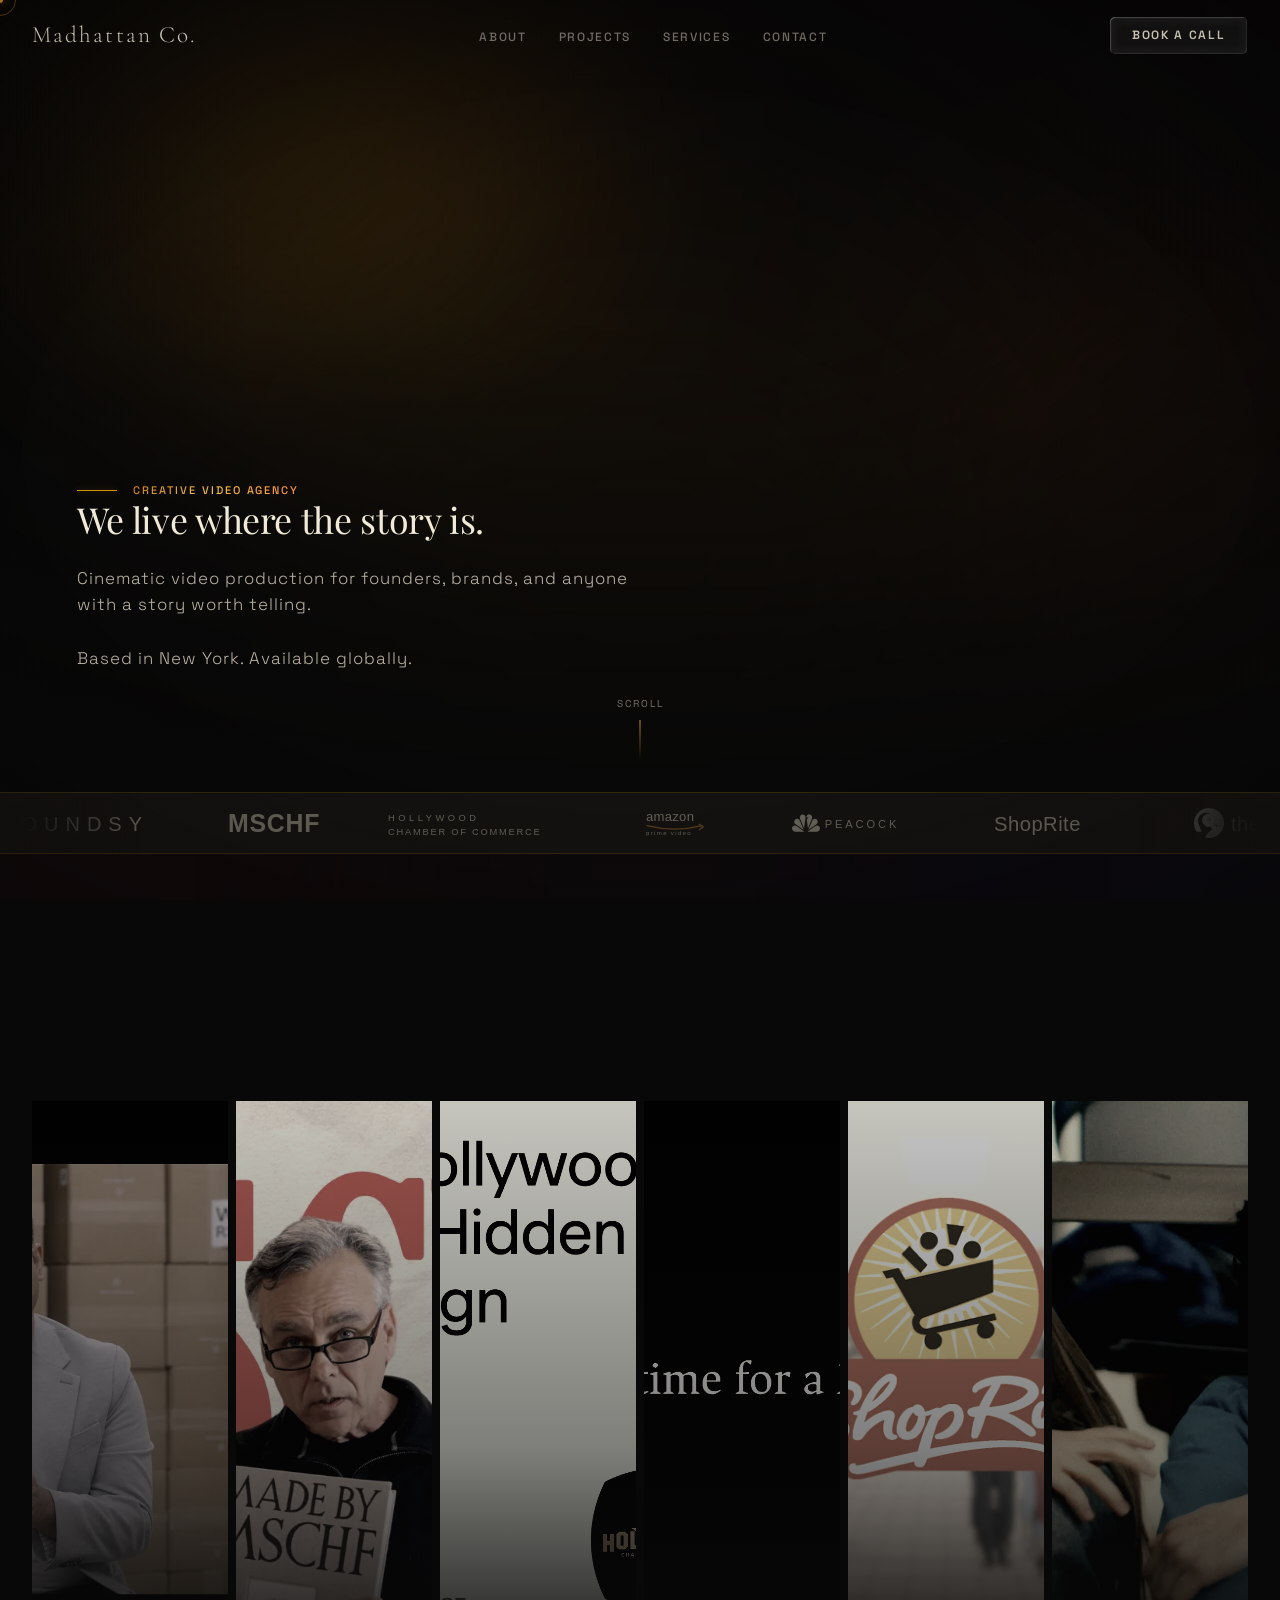
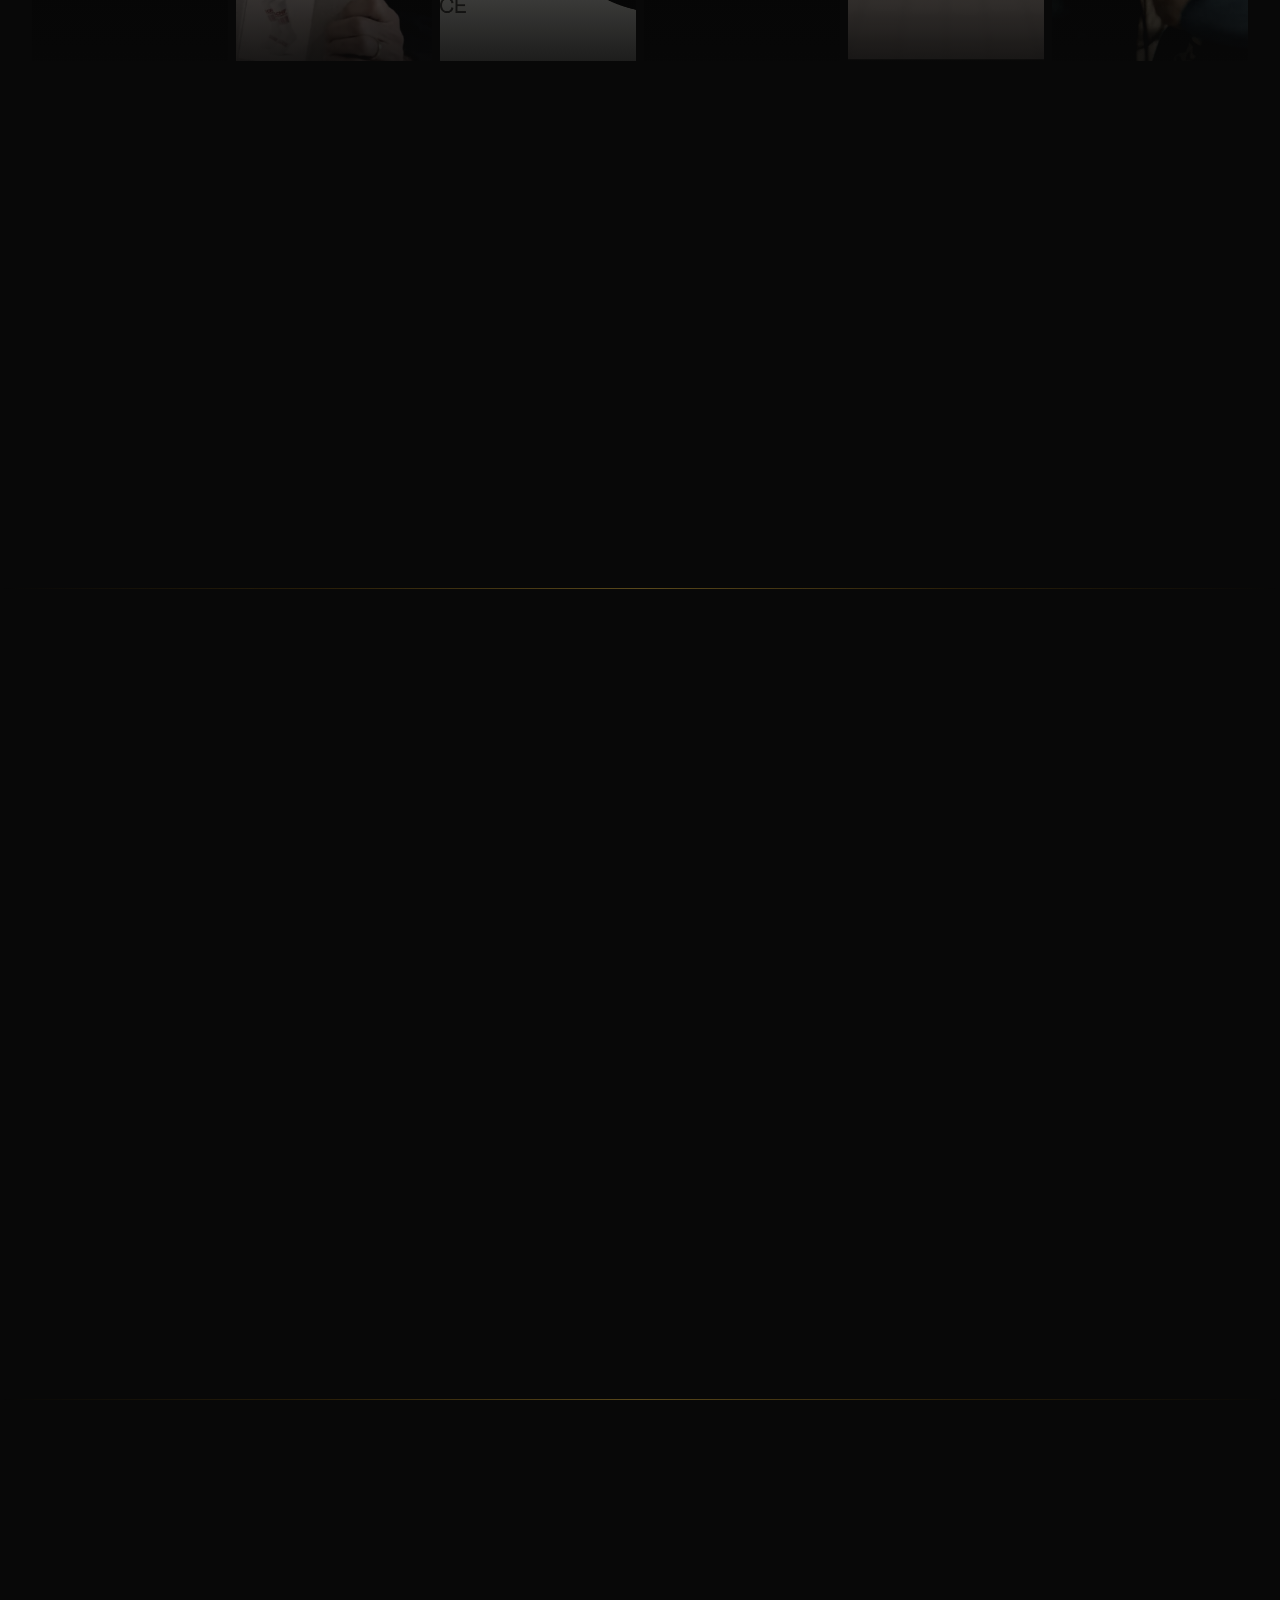
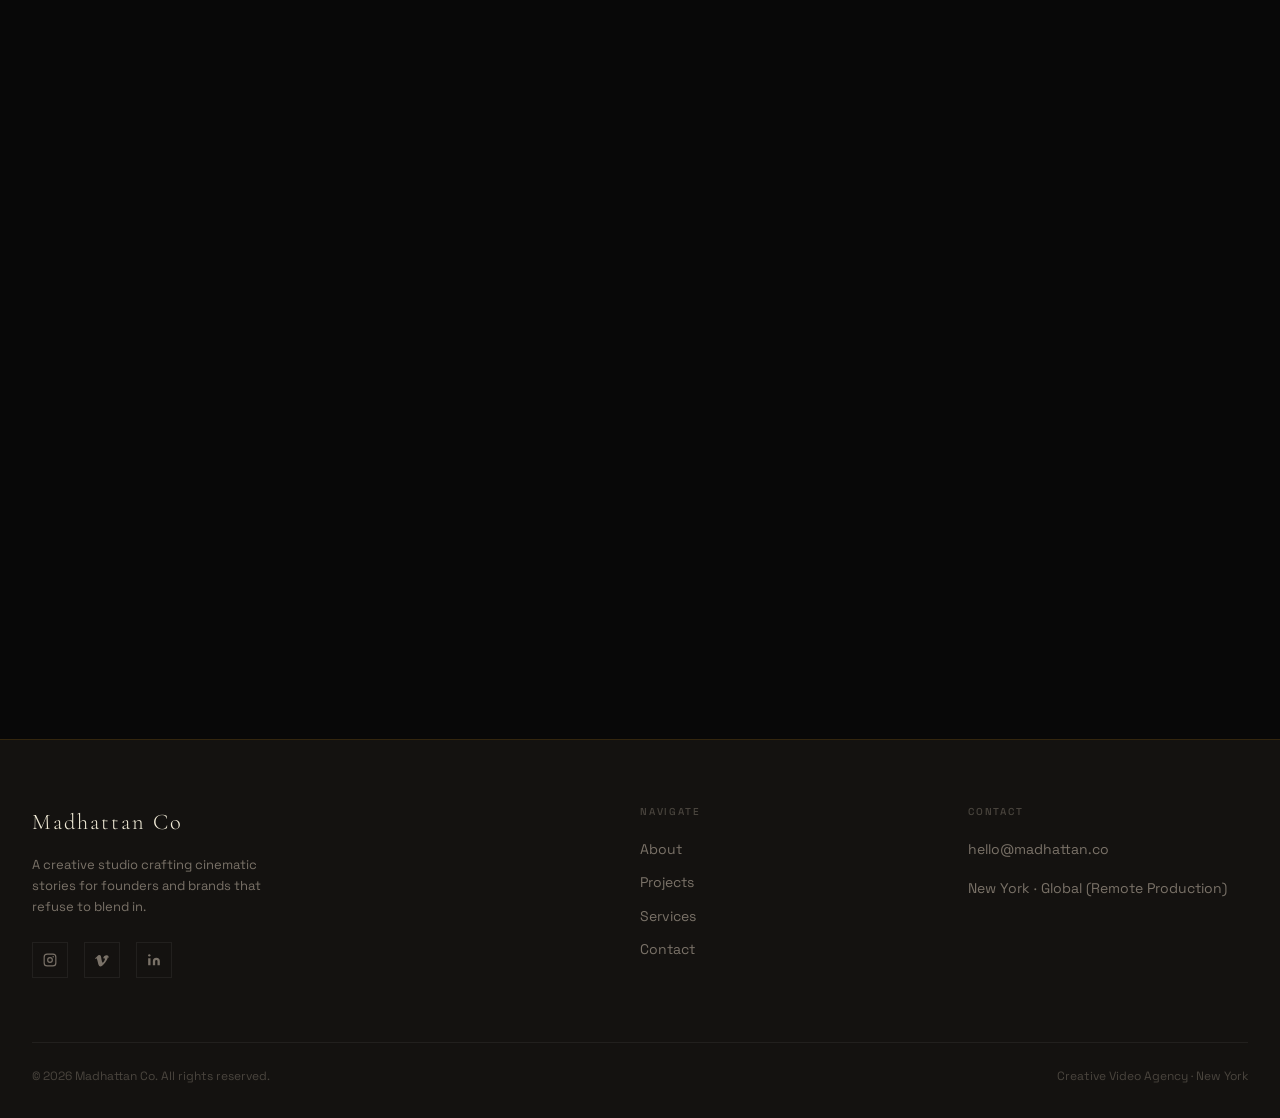
==== commit 59f3fea1: "Performance: WebP thumbnails, lazy video autoplay, font preconnect - Convert all PNG thumbnails to W" ====
--- a/madhattan/index.html
+++ b/madhattan/index.html
@@ -6,6 +6,8 @@
   <title>Madhattan Co — Creative Video Agency</title>
   <meta name="description" content="Madhattan Co is a creative video agency crafting cinematic brand films, documentary, and founder content for brands that demand more.">
   <link rel="icon" type="image/png" href="favicon.png">
+  <link rel="preconnect" href="https://fonts.googleapis.com">
+  <link rel="preconnect" href="https://fonts.gstatic.com" crossorigin>
   <link rel="stylesheet" href="css/main.css">
   <link rel="stylesheet" href="css/effects.css">
 </head>
@@ -266,7 +268,7 @@
       <!-- Card 1 — Houndsy -->
       <a class="work-card" href="project-detail.html?project=houndsy"
         data-title="Small Brand, Big Fight" data-client="Houndsy · Brand Film" aria-label="Small Brand, Big Fight — Houndsy">
-        <img class="work-card-bg grade-cinematic" src="thumbnails/Houndsy Thumbnail.png" alt="Houndsy Brand Film" loading="lazy">
+        <img class="work-card-bg grade-cinematic" src="thumbnails/Houndsy Thumbnail.webp" alt="Houndsy Brand Film" loading="lazy">
         <video class="work-card-video" src="videos/houndsy-preview.mp4" muted loop playsinline preload="none"></video>
         <div class="work-card-overlay"></div>
         <div class="work-card-body"><span class="work-card-view">View Project</span></div>
@@ -275,7 +277,7 @@
       <!-- Card 2 — MSCHF -->
       <a class="work-card" href="project-detail.html?project=mschf"
         data-title="The Boot That Broke the Internet" data-client="MSCHF · Brand Film" aria-label="The Boot That Broke the Internet — MSCHF">
-        <img class="work-card-bg grade-cinematic" src="thumbnails/MSCHF Thumbnail.png" alt="MSCHF Brand Film" loading="lazy">
+        <img class="work-card-bg grade-cinematic" src="thumbnails/MSCHF Thumbnail.webp" alt="MSCHF Brand Film" loading="lazy">
         <video class="work-card-video" src="videos/mschf-preview.mp4" muted loop playsinline preload="none"></video>
         <div class="work-card-overlay"></div>
         <div class="work-card-body"><span class="work-card-view">View Project</span></div>
@@ -284,7 +286,7 @@
       <!-- Card 3 — HCC -->
       <a class="work-card" href="project-detail.html?project=hcc"
         data-title="Protecting Hollywood's Most Famous Landmarks" data-client="Hollywood Chamber of Commerce · Documentary" aria-label="Protecting Hollywood's Most Famous Landmarks — HCC">
-        <img class="work-card-bg grade-cinematic" src="thumbnails/Hollywood Chamber of commerce.png" alt="Hollywood Chamber of Commerce Documentary" loading="lazy">
+        <img class="work-card-bg grade-cinematic" src="thumbnails/Hollywood Chamber of commerce.webp" alt="Hollywood Chamber of Commerce Documentary" loading="lazy">
         <video class="work-card-video" src="videos/hcc-preview.mp4" muted loop playsinline preload="none"></video>
         <div class="work-card-overlay"></div>
         <div class="work-card-body"><span class="work-card-view">View Project</span></div>
@@ -293,7 +295,7 @@
       <!-- Card 4 — Mulligan -->
       <a class="work-card" href="project-detail.html?project=mulligan"
         data-title="Launch Day" data-client="PYQ AI / Mulligan · Founder Content" aria-label="Launch Day — Mulligan">
-        <img class="work-card-bg grade-cinematic" src="thumbnails/Mulligan Thumbnail.png" alt="Mulligan" loading="lazy">
+        <img class="work-card-bg grade-cinematic" src="thumbnails/Mulligan Thumbnail.webp" alt="Mulligan" loading="lazy">
         <video class="work-card-video" src="videos/mulligan-preview.mp4" muted loop playsinline preload="none"></video>
         <div class="work-card-overlay"></div>
         <div class="work-card-body"><span class="work-card-view">View Project</span></div>
@@ -302,7 +304,7 @@
       <!-- Card 5 — ShopRite -->
       <a class="work-card" href="project-detail.html?project=shoprite"
         data-title="Animating a Supermarket Icon" data-client="ShopRite · Commercial" aria-label="Animating a Supermarket Icon — ShopRite">
-        <img class="work-card-bg grade-cinematic" src="thumbnails/Shoprite Thumbnail.png" alt="ShopRite Brand Film" loading="lazy">
+        <img class="work-card-bg grade-cinematic" src="thumbnails/Shoprite Thumbnail.webp" alt="ShopRite Brand Film" loading="lazy">
         <video class="work-card-video" src="videos/shoprite-preview.mp4" muted loop playsinline preload="none"></video>
         <div class="work-card-overlay"></div>
         <div class="work-card-body"><span class="work-card-view">View Project</span></div>
@@ -311,7 +313,7 @@
       <!-- Card 6 — Spec -->
       <a class="work-card" href="project-detail.html?project=spec"
         data-title="Ten Days. $1,500. One Shot at Cannes." data-client="Spec / Cannes Young Lions · Commercial" aria-label="Ten Days. $1,500. One Shot at Cannes.">
-        <img class="work-card-bg grade-cinematic" src="thumbnails/Spec Commercial Thumb.png" alt="Spec Commercial" loading="lazy">
+        <img class="work-card-bg grade-cinematic" src="thumbnails/Spec Commercial Thumb.webp" alt="Spec Commercial" loading="lazy">
         <video class="work-card-video" src="videos/spec-preview.mp4" muted loop playsinline preload="none"></video>
         <div class="work-card-overlay"></div>
         <div class="work-card-body"><span class="work-card-view">View Project</span></div>
@@ -390,7 +392,7 @@
           data-lightbox-title="Social Short 01"
           data-lightbox-client="Short Form · Vertical · 2025"
           href="#" aria-label="Play Social Short 01">
-          <video class="project-card-video" src="videos/short1-preview.mp4" autoplay muted loop playsinline preload="metadata"></video>
+          <video class="project-card-video" src="videos/short1-preview.mp4" muted loop playsinline preload="none"></video>
           <div class="work-card-overlay"></div>
           <div class="work-card-body">
             <span class="work-card-tag">Short Form</span>
@@ -404,7 +406,7 @@
           data-lightbox-title="Social Short 02"
           data-lightbox-client="Short Form · Vertical · 2025"
           href="#" aria-label="Play Social Short 02">
-          <video class="project-card-video" src="videos/short2-preview.mp4" autoplay muted loop playsinline preload="metadata"></video>
+          <video class="project-card-video" src="videos/short2-preview.mp4" muted loop playsinline preload="none"></video>
           <div class="work-card-overlay"></div>
           <div class="work-card-body">
             <span class="work-card-tag">Short Form</span>
@@ -418,7 +420,7 @@
           data-lightbox-title="Social Short 03"
           data-lightbox-client="Short Form · Vertical · 2025"
           href="#" aria-label="Play Social Short 03">
-          <video class="project-card-video" src="videos/short3-preview.mp4" autoplay muted loop playsinline preload="metadata"></video>
+          <video class="project-card-video" src="videos/short3-preview.mp4" muted loop playsinline preload="none"></video>
           <div class="work-card-overlay"></div>
           <div class="work-card-body">
             <span class="work-card-tag">Short Form</span>
@@ -432,7 +434,7 @@
           data-lightbox-title="Amazon Prime — Cut 01"
           data-lightbox-client="Amazon Prime Video · Commercial · 2025"
           href="#" aria-label="Play Amazon Prime Cut 01">
-          <video class="project-card-video" src="videos/amazon1-preview.mp4" autoplay muted loop playsinline preload="metadata"></video>
+          <video class="project-card-video" src="videos/amazon1-preview.mp4" muted loop playsinline preload="none"></video>
           <div class="work-card-overlay"></div>
           <div class="work-card-body">
             <span class="work-card-tag">Commercial</span>
@@ -446,7 +448,7 @@
           data-lightbox-title="Amazon Prime — Cut 02"
           data-lightbox-client="Amazon Prime Video · Commercial · 2025"
           href="#" aria-label="Play Amazon Prime Cut 02">
-          <video class="project-card-video" src="videos/amazon2-preview.mp4" autoplay muted loop playsinline preload="metadata"></video>
+          <video class="project-card-video" src="videos/amazon2-preview.mp4" muted loop playsinline preload="none"></video>
           <div class="work-card-overlay"></div>
           <div class="work-card-body">
             <span class="work-card-tag">Commercial</span>
@@ -460,7 +462,7 @@
           data-lightbox-title="Amazon Prime — Cut 03"
           data-lightbox-client="Amazon Prime Video · Commercial · 2025"
           href="#" aria-label="Play Amazon Prime Cut 03">
-          <video class="project-card-video" src="videos/amazon3-preview.mp4" autoplay muted loop playsinline preload="metadata"></video>
+          <video class="project-card-video" src="videos/amazon3-preview.mp4" muted loop playsinline preload="none"></video>
           <div class="work-card-overlay"></div>
           <div class="work-card-body">
             <span class="work-card-tag">Commercial</span>
@@ -474,7 +476,7 @@
           data-lightbox-title="Amazon Prime — Cut 04"
           data-lightbox-client="Amazon Prime Video · Commercial · 2025"
           href="#" aria-label="Play Amazon Prime Cut 04">
-          <video class="project-card-video" src="videos/amazon4-preview.mp4" autoplay muted loop playsinline preload="metadata"></video>
+          <video class="project-card-video" src="videos/amazon4-preview.mp4" muted loop playsinline preload="none"></video>
           <div class="work-card-overlay"></div>
           <div class="work-card-body">
             <span class="work-card-tag">Commercial</span>
@@ -488,7 +490,7 @@
           data-lightbox-title="Amazon Prime — Cut 05"
           data-lightbox-client="Amazon Prime Video · Commercial · 2025"
           href="#" aria-label="Play Amazon Prime Cut 05">
-          <video class="project-card-video" src="videos/amazon5-preview.mp4" autoplay muted loop playsinline preload="metadata"></video>
+          <video class="project-card-video" src="videos/amazon5-preview.mp4" muted loop playsinline preload="none"></video>
           <div class="work-card-overlay"></div>
           <div class="work-card-body">
             <span class="work-card-tag">Commercial</span>
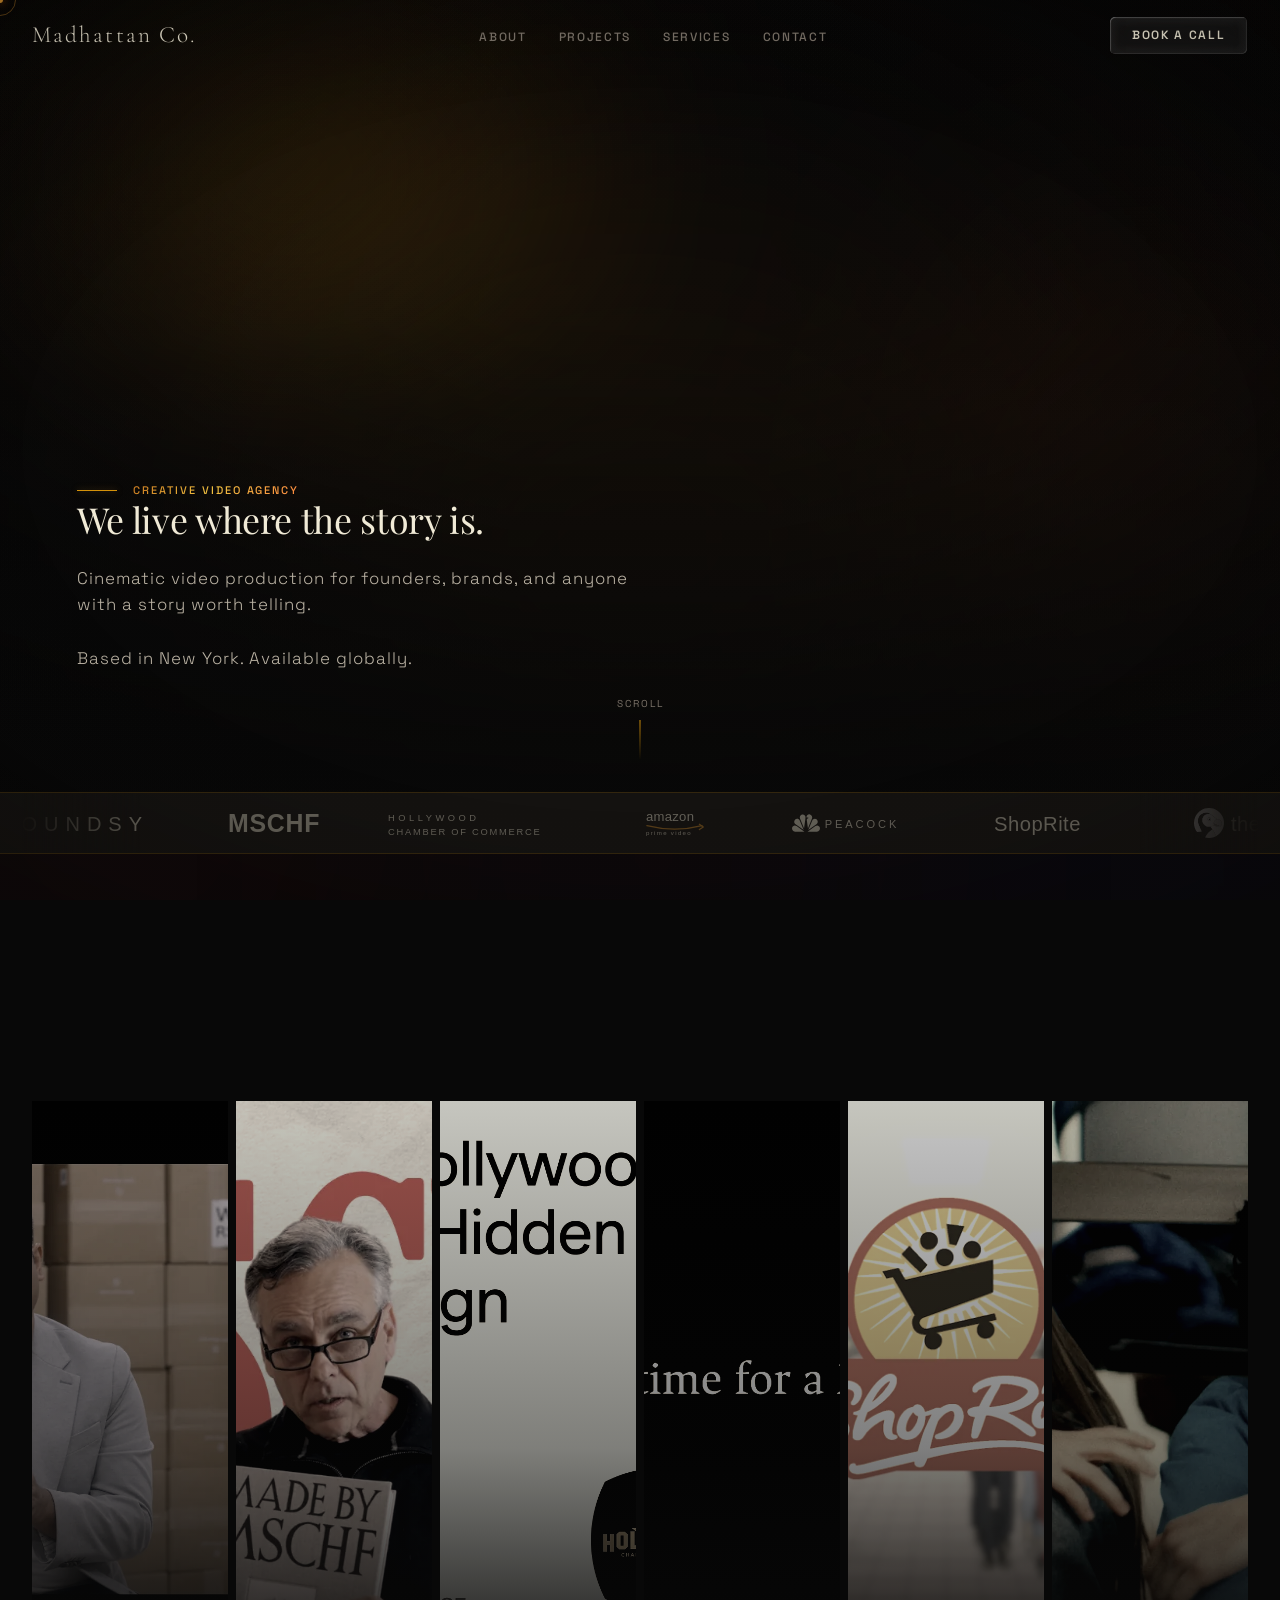
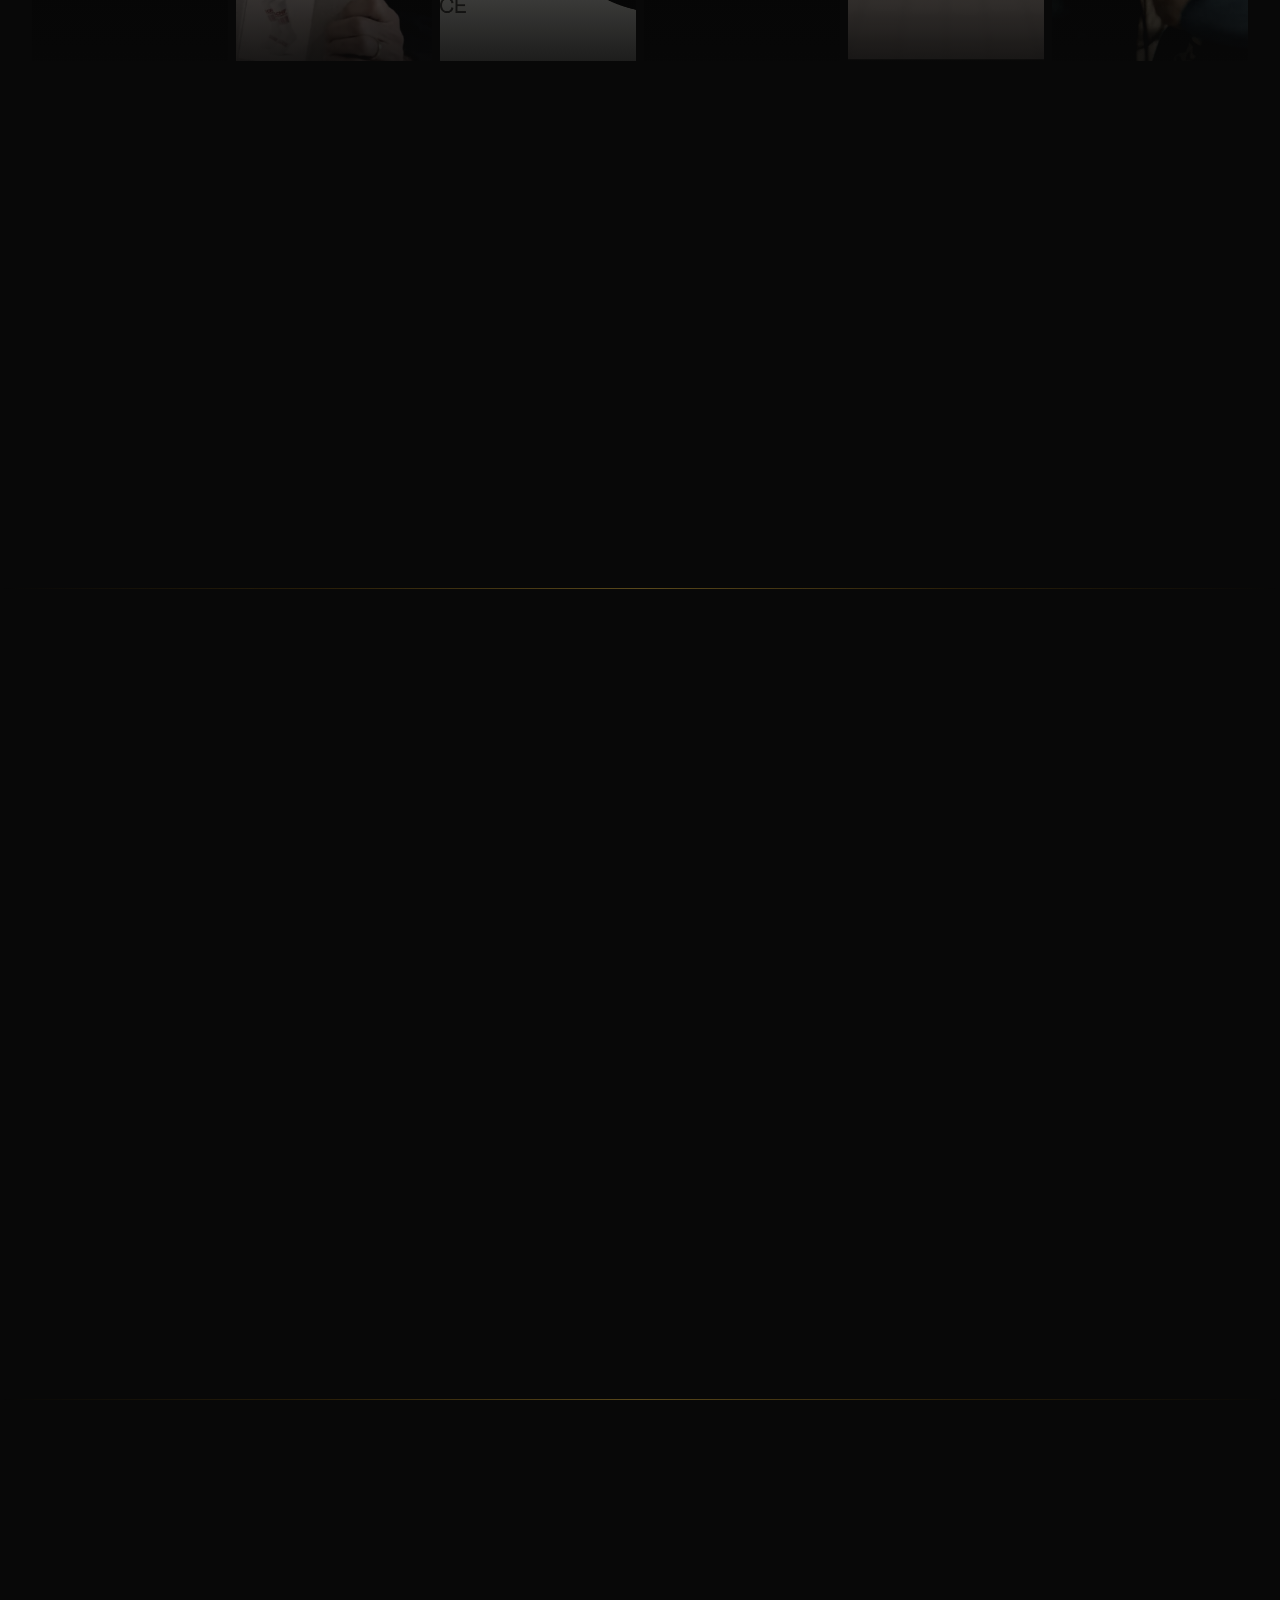
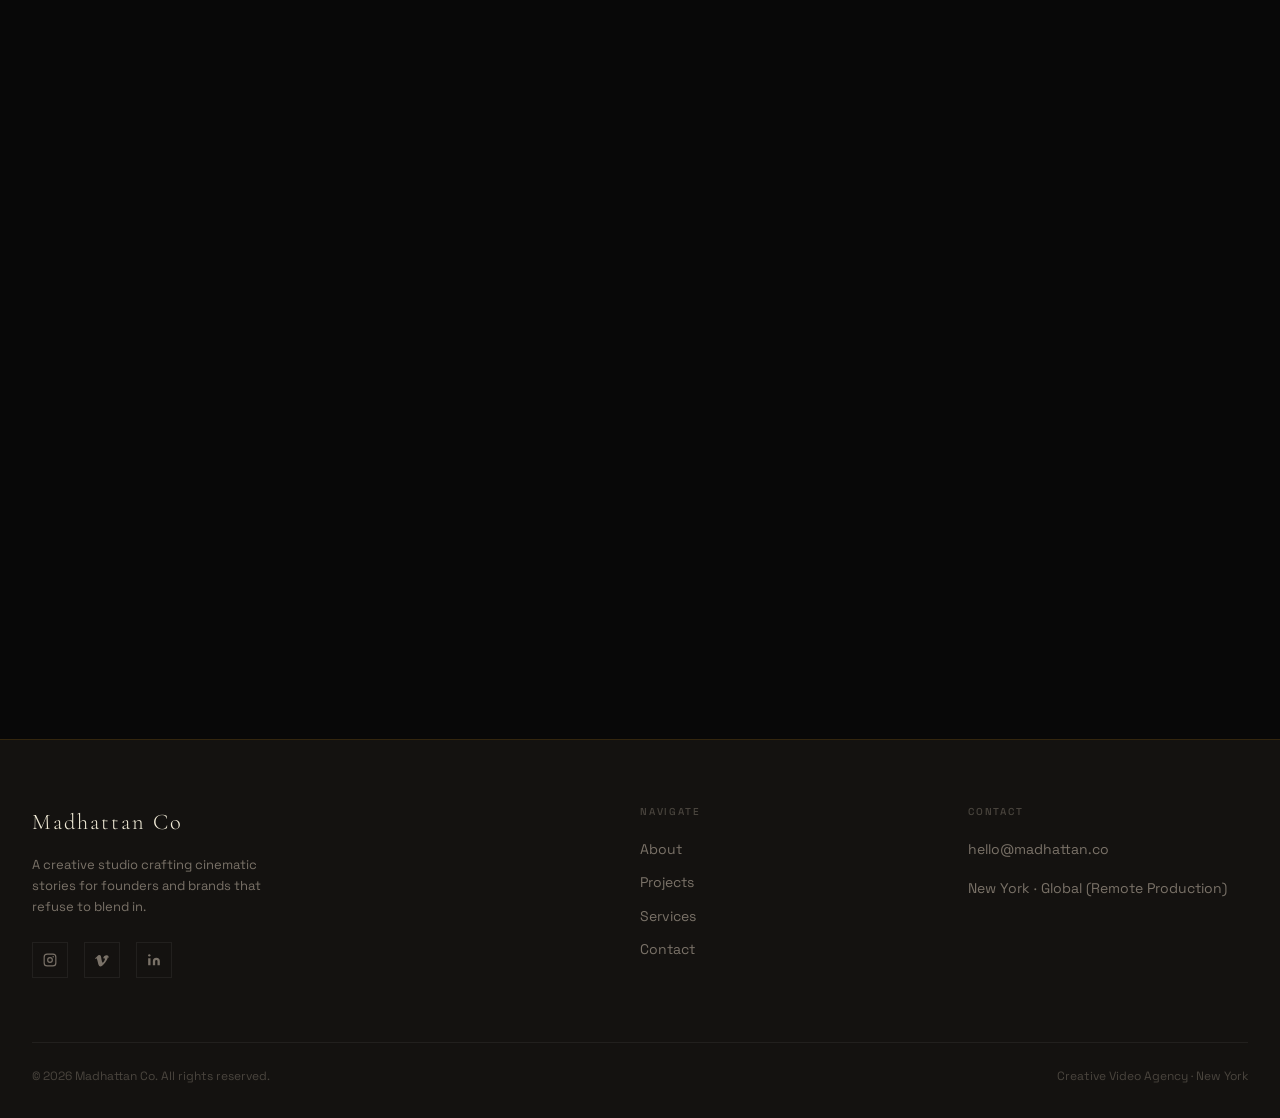
==== commit 073fa895: "Fix render-blocking fonts causing blank page on mobile Move Google Fonts from @import in main.css to" ====
--- a/madhattan/index.html
+++ b/madhattan/index.html
@@ -8,6 +8,7 @@
   <link rel="icon" type="image/png" href="favicon.png">
   <link rel="preconnect" href="https://fonts.googleapis.com">
   <link rel="preconnect" href="https://fonts.gstatic.com" crossorigin>
+  <link rel="stylesheet" href="https://fonts.googleapis.com/css2?family=Cormorant+Garamond:ital,wght@0,300;0,400;1,300;1,400&family=Playfair+Display:ital,wght@0,400;0,500;0,600;1,400;1,500&family=Space+Grotesk:wght@300;400;500;600&display=swap">
   <link rel="stylesheet" href="css/main.css">
   <link rel="stylesheet" href="css/effects.css">
 </head>
--- a/madhattan/css/main.css
+++ b/madhattan/css/main.css
@@ -3,8 +3,6 @@
    Premium cinematic creative agency
    ============================================================ */
 
-/* ── GOOGLE FONTS ─────────────────────────────────────────── */
-@import url('https://fonts.googleapis.com/css2?family=Cormorant+Garamond:ital,wght@0,300;0,400;1,300;1,400&family=Playfair+Display:ital,wght@0,400;0,500;0,600;1,400;1,500&family=Space+Grotesk:wght@300;400;500;600&display=swap');
 
 /* ── CSS VARIABLES ────────────────────────────────────────── */
 :root {
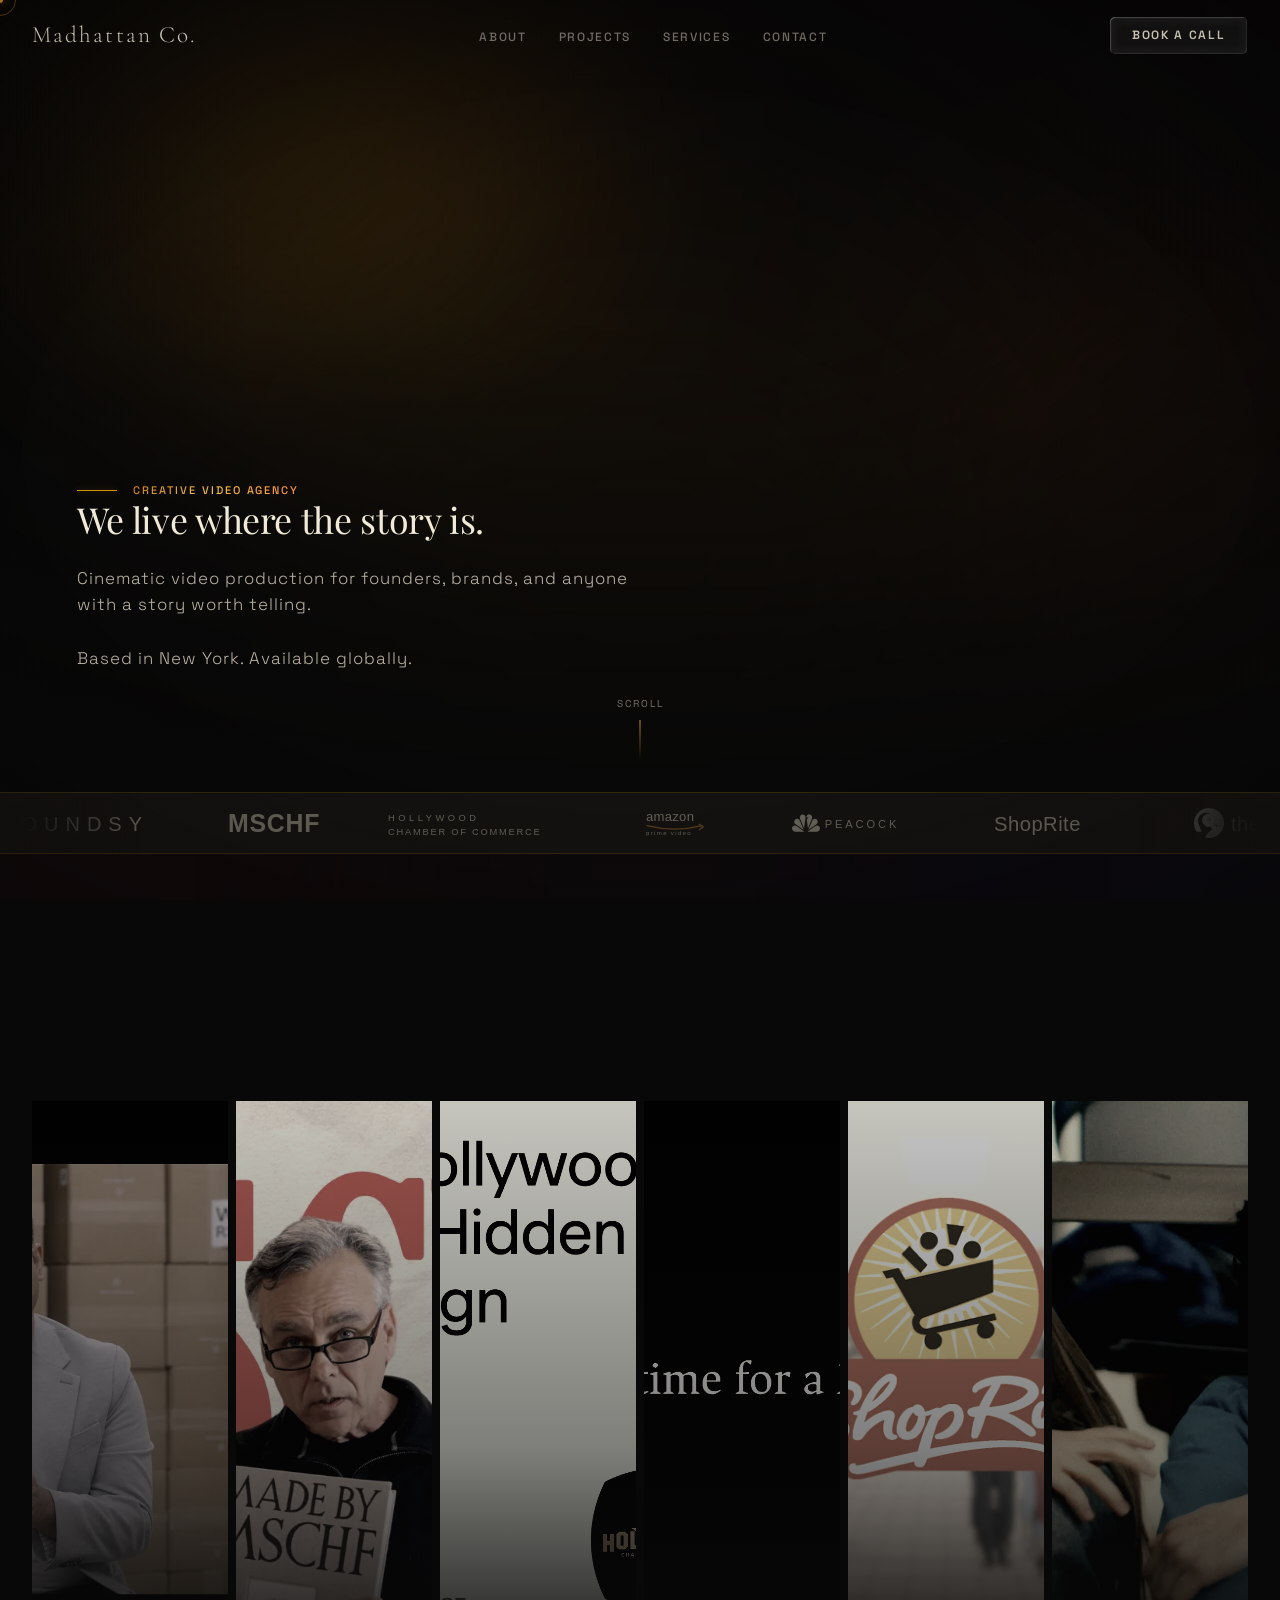
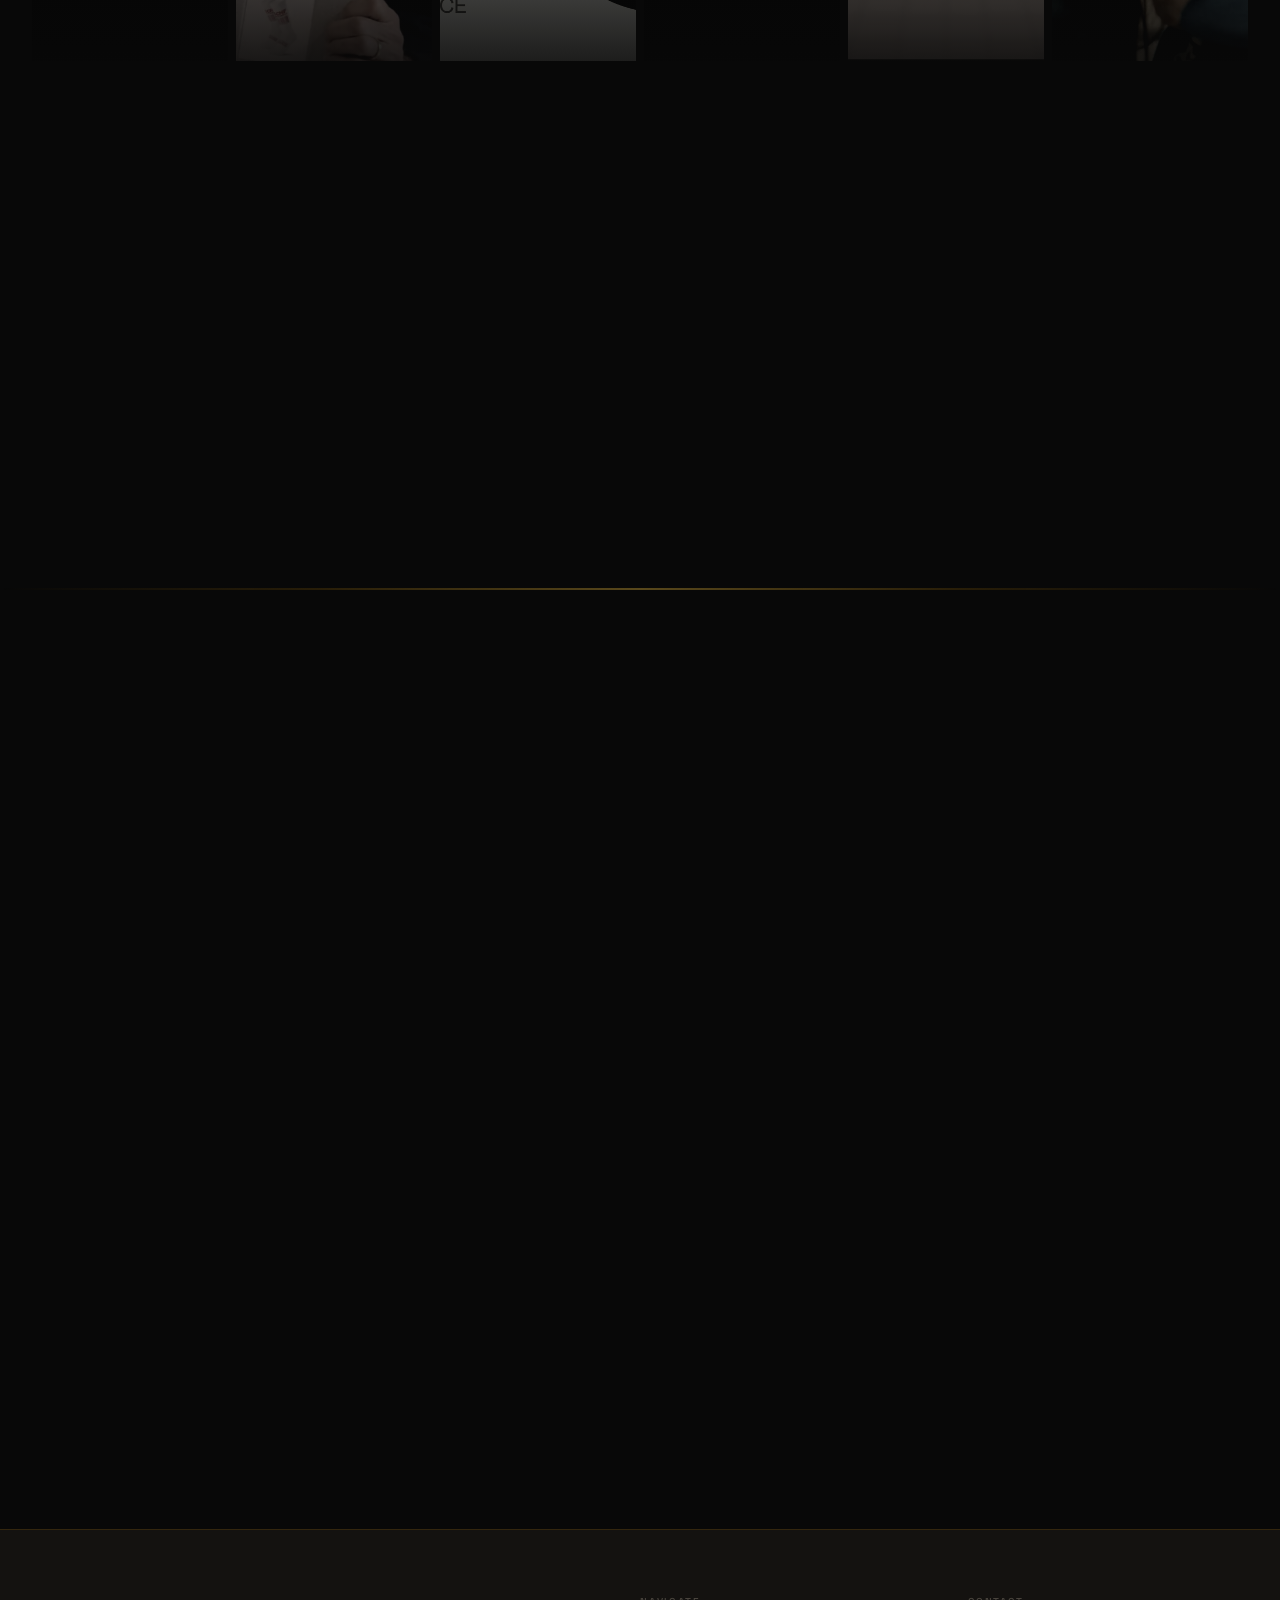
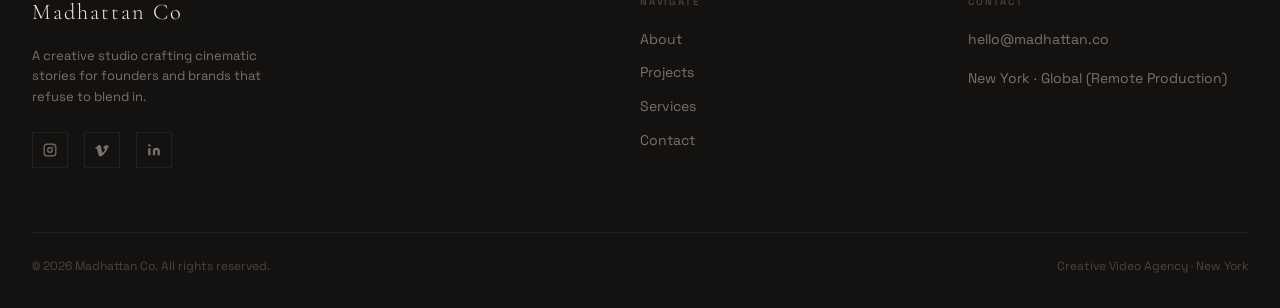
==== commit a60f1d03: "Remove short form section from home page (mobile performance) 8 video elements were causing 60+ seco" ====
--- a/madhattan/index.html
+++ b/madhattan/index.html
@@ -366,148 +366,7 @@
 
   <div class="section-divider"></div>
 
-  <!-- ── SHORT FORM & SOCIAL ── -->
-  <section class="section" aria-label="Short Form & Social">
-    <div class="container">
-      <div class="shorts-section-header reveal">
-        <div>
-          <p class="label mb-4">Short Form & Social</p>
-          <h2 class="display-md">
-            Vertical, fast, <em style="font-style:italic;color:var(--accent)">impossible to skip</em>
-          </h2>
-        </div>
-        <p class="body-md section-header-desc">
-          9:16 content built for the scroll — crafted with the same obsession as everything else.
-        </p>
-      </div>
-
-      <div class="shorts-carousel reveal reveal-delay-1">
-        <button class="shorts-arrow shorts-arrow--prev" aria-label="Previous shorts" hidden>
-          <svg width="20" height="20" viewBox="0 0 20 20" fill="none" aria-hidden="true"><path d="M12 4L6 10L12 16" stroke="currentColor" stroke-width="1.5" stroke-linecap="round" stroke-linejoin="round"/></svg>
-        </button>
-
-        <div class="shorts-grid">
-
-        <a class="project-card project-card--portrait"
-          data-lightbox-src="videos/short1-preview.mp4"
-          data-lightbox-title="Social Short 01"
-          data-lightbox-client="Short Form · Vertical · 2025"
-          href="#" aria-label="Play Social Short 01">
-          <video class="project-card-video" src="videos/short1-preview.mp4" muted loop playsinline preload="none"></video>
-          <div class="work-card-overlay"></div>
-          <div class="work-card-body">
-            <span class="work-card-tag">Short Form</span>
-            <h2 class="work-card-title">Social Short 01</h2>
-            <p class="work-card-client">Vertical · 9:16</p>
-          </div>
-        </a>
-
-        <a class="project-card project-card--portrait"
-          data-lightbox-src="videos/short2-preview.mp4"
-          data-lightbox-title="Social Short 02"
-          data-lightbox-client="Short Form · Vertical · 2025"
-          href="#" aria-label="Play Social Short 02">
-          <video class="project-card-video" src="videos/short2-preview.mp4" muted loop playsinline preload="none"></video>
-          <div class="work-card-overlay"></div>
-          <div class="work-card-body">
-            <span class="work-card-tag">Short Form</span>
-            <h2 class="work-card-title">Social Short 02</h2>
-            <p class="work-card-client">Vertical · 9:16</p>
-          </div>
-        </a>
-
-        <a class="project-card project-card--portrait"
-          data-lightbox-src="videos/short3-preview.mp4"
-          data-lightbox-title="Social Short 03"
-          data-lightbox-client="Short Form · Vertical · 2025"
-          href="#" aria-label="Play Social Short 03">
-          <video class="project-card-video" src="videos/short3-preview.mp4" muted loop playsinline preload="none"></video>
-          <div class="work-card-overlay"></div>
-          <div class="work-card-body">
-            <span class="work-card-tag">Short Form</span>
-            <h2 class="work-card-title">Social Short 03</h2>
-            <p class="work-card-client">Vertical · 9:16</p>
-          </div>
-        </a>
-
-        <a class="project-card project-card--portrait"
-          data-lightbox-src="videos/amazon1-preview.mp4"
-          data-lightbox-title="Amazon Prime — Cut 01"
-          data-lightbox-client="Amazon Prime Video · Commercial · 2025"
-          href="#" aria-label="Play Amazon Prime Cut 01">
-          <video class="project-card-video" src="videos/amazon1-preview.mp4" muted loop playsinline preload="none"></video>
-          <div class="work-card-overlay"></div>
-          <div class="work-card-body">
-            <span class="work-card-tag">Commercial</span>
-            <h2 class="work-card-title">Amazon Prime</h2>
-            <p class="work-card-client">Cut 01 · Vertical</p>
-          </div>
-        </a>
-
-        <a class="project-card project-card--portrait"
-          data-lightbox-src="videos/amazon2-preview.mp4"
-          data-lightbox-title="Amazon Prime — Cut 02"
-          data-lightbox-client="Amazon Prime Video · Commercial · 2025"
-          href="#" aria-label="Play Amazon Prime Cut 02">
-          <video class="project-card-video" src="videos/amazon2-preview.mp4" muted loop playsinline preload="none"></video>
-          <div class="work-card-overlay"></div>
-          <div class="work-card-body">
-            <span class="work-card-tag">Commercial</span>
-            <h2 class="work-card-title">Amazon Prime</h2>
-            <p class="work-card-client">Cut 02 · Vertical</p>
-          </div>
-        </a>
-
-        <a class="project-card project-card--portrait"
-          data-lightbox-src="videos/amazon3-preview.mp4"
-          data-lightbox-title="Amazon Prime — Cut 03"
-          data-lightbox-client="Amazon Prime Video · Commercial · 2025"
-          href="#" aria-label="Play Amazon Prime Cut 03">
-          <video class="project-card-video" src="videos/amazon3-preview.mp4" muted loop playsinline preload="none"></video>
-          <div class="work-card-overlay"></div>
-          <div class="work-card-body">
-            <span class="work-card-tag">Commercial</span>
-            <h2 class="work-card-title">Amazon Prime</h2>
-            <p class="work-card-client">Cut 03 · Vertical</p>
-          </div>
-        </a>
-
-        <a class="project-card project-card--portrait"
-          data-lightbox-src="videos/amazon4-preview.mp4"
-          data-lightbox-title="Amazon Prime — Cut 04"
-          data-lightbox-client="Amazon Prime Video · Commercial · 2025"
-          href="#" aria-label="Play Amazon Prime Cut 04">
-          <video class="project-card-video" src="videos/amazon4-preview.mp4" muted loop playsinline preload="none"></video>
-          <div class="work-card-overlay"></div>
-          <div class="work-card-body">
-            <span class="work-card-tag">Commercial</span>
-            <h2 class="work-card-title">Amazon Prime</h2>
-            <p class="work-card-client">Cut 04 · Vertical</p>
-          </div>
-        </a>
-
-        <a class="project-card project-card--portrait"
-          data-lightbox-src="videos/amazon5-preview.mp4"
-          data-lightbox-title="Amazon Prime — Cut 05"
-          data-lightbox-client="Amazon Prime Video · Commercial · 2025"
-          href="#" aria-label="Play Amazon Prime Cut 05">
-          <video class="project-card-video" src="videos/amazon5-preview.mp4" muted loop playsinline preload="none"></video>
-          <div class="work-card-overlay"></div>
-          <div class="work-card-body">
-            <span class="work-card-tag">Commercial</span>
-            <h2 class="work-card-title">Amazon Prime</h2>
-            <p class="work-card-client">Cut 05 · Vertical</p>
-          </div>
-        </a>
-
-        </div><!-- /.shorts-grid -->
-
-        <button class="shorts-arrow shorts-arrow--next" aria-label="Next shorts">
-          <svg width="20" height="20" viewBox="0 0 20 20" fill="none" aria-hidden="true"><path d="M8 4L14 10L8 16" stroke="currentColor" stroke-width="1.5" stroke-linecap="round" stroke-linejoin="round"/></svg>
-        </button>
-      </div><!-- /.shorts-carousel -->
-    </div>
-  </section>
+  <!-- SHORT FORM & SOCIAL section removed for mobile performance -->
 
   <div class="section-divider"></div>
 
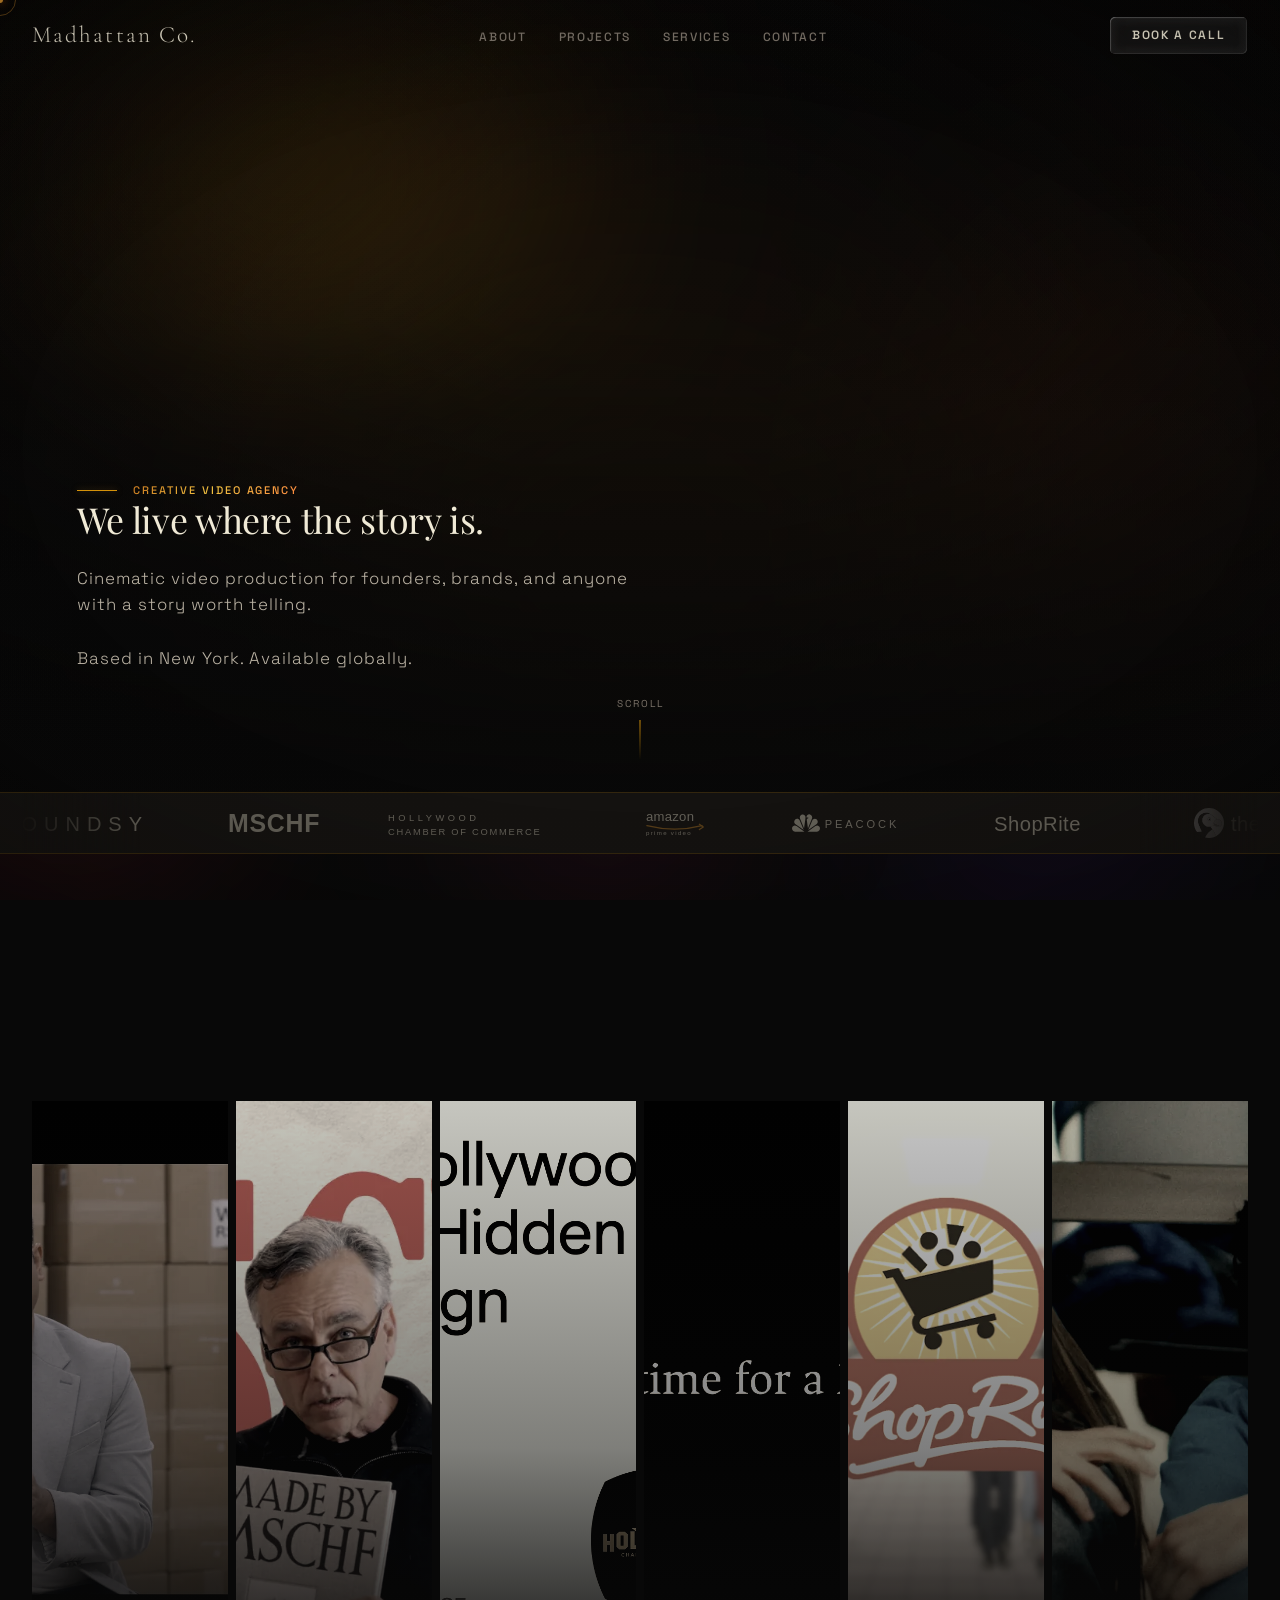
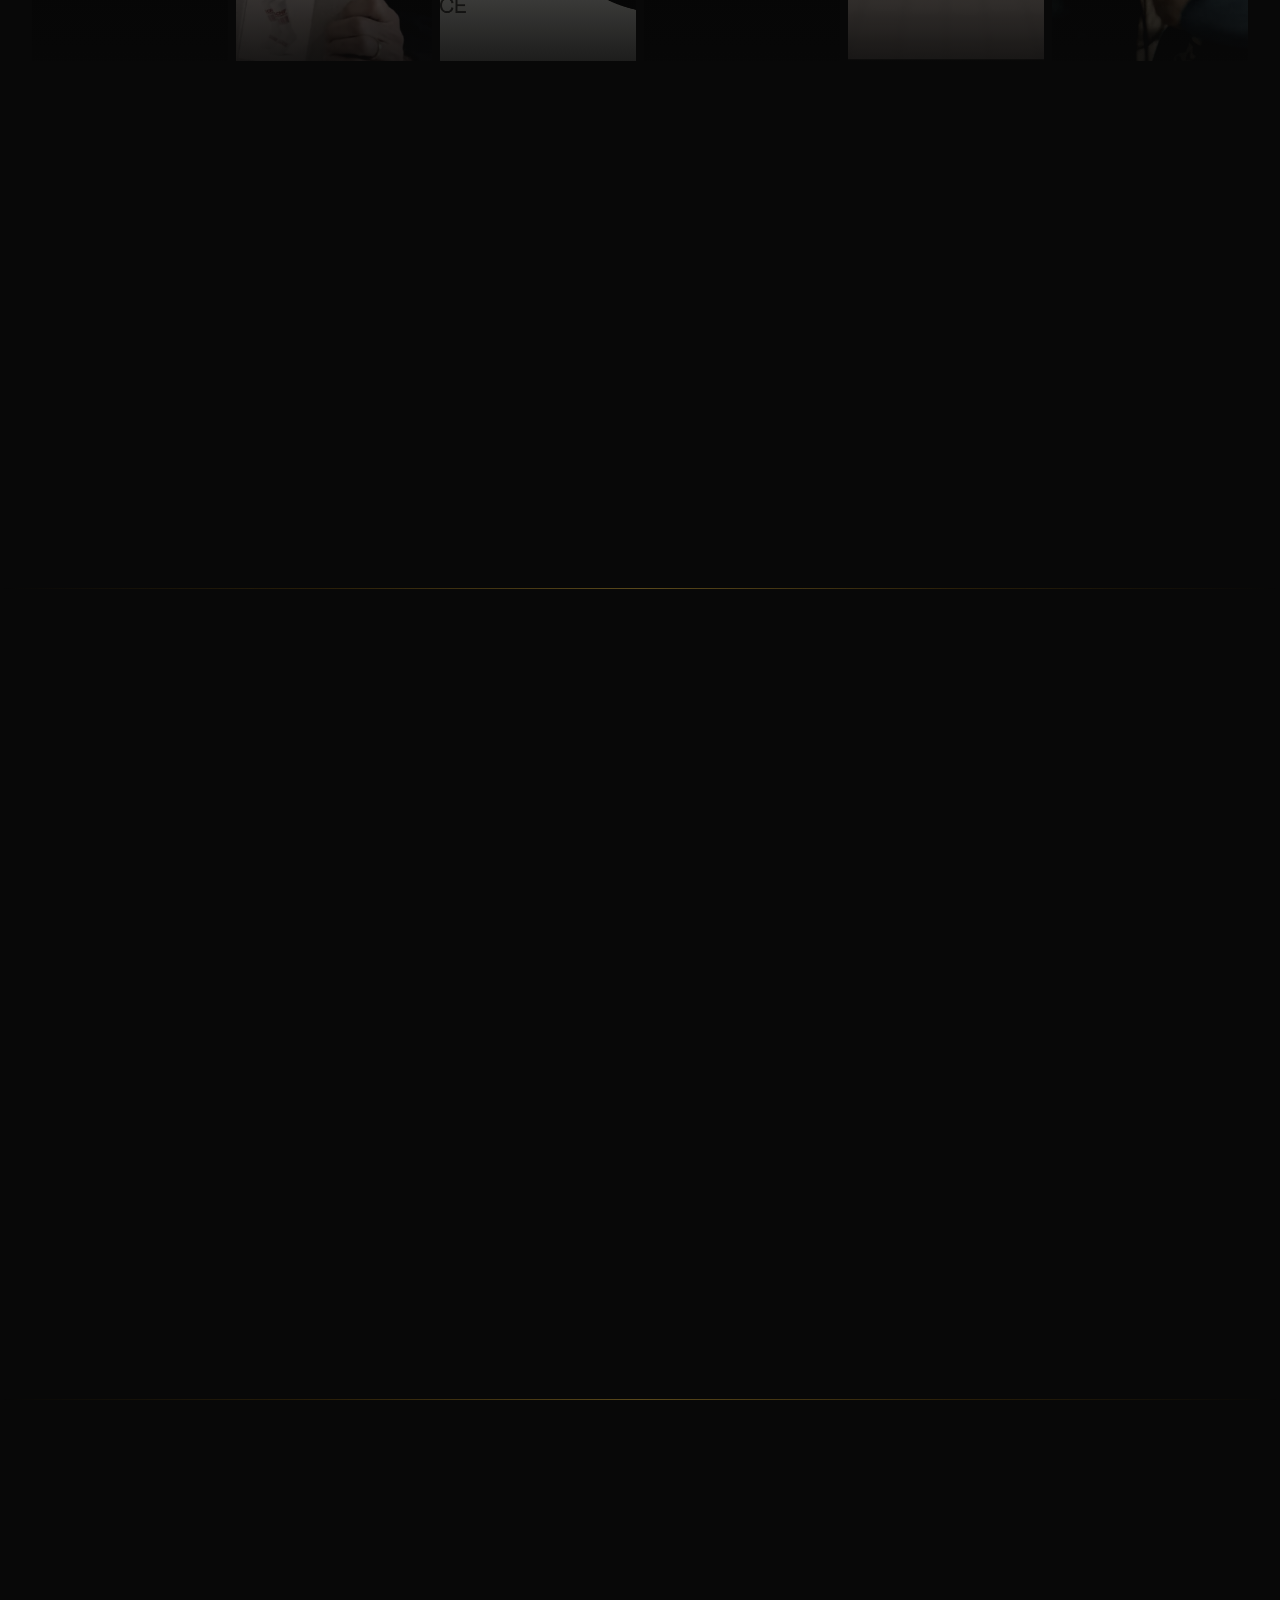
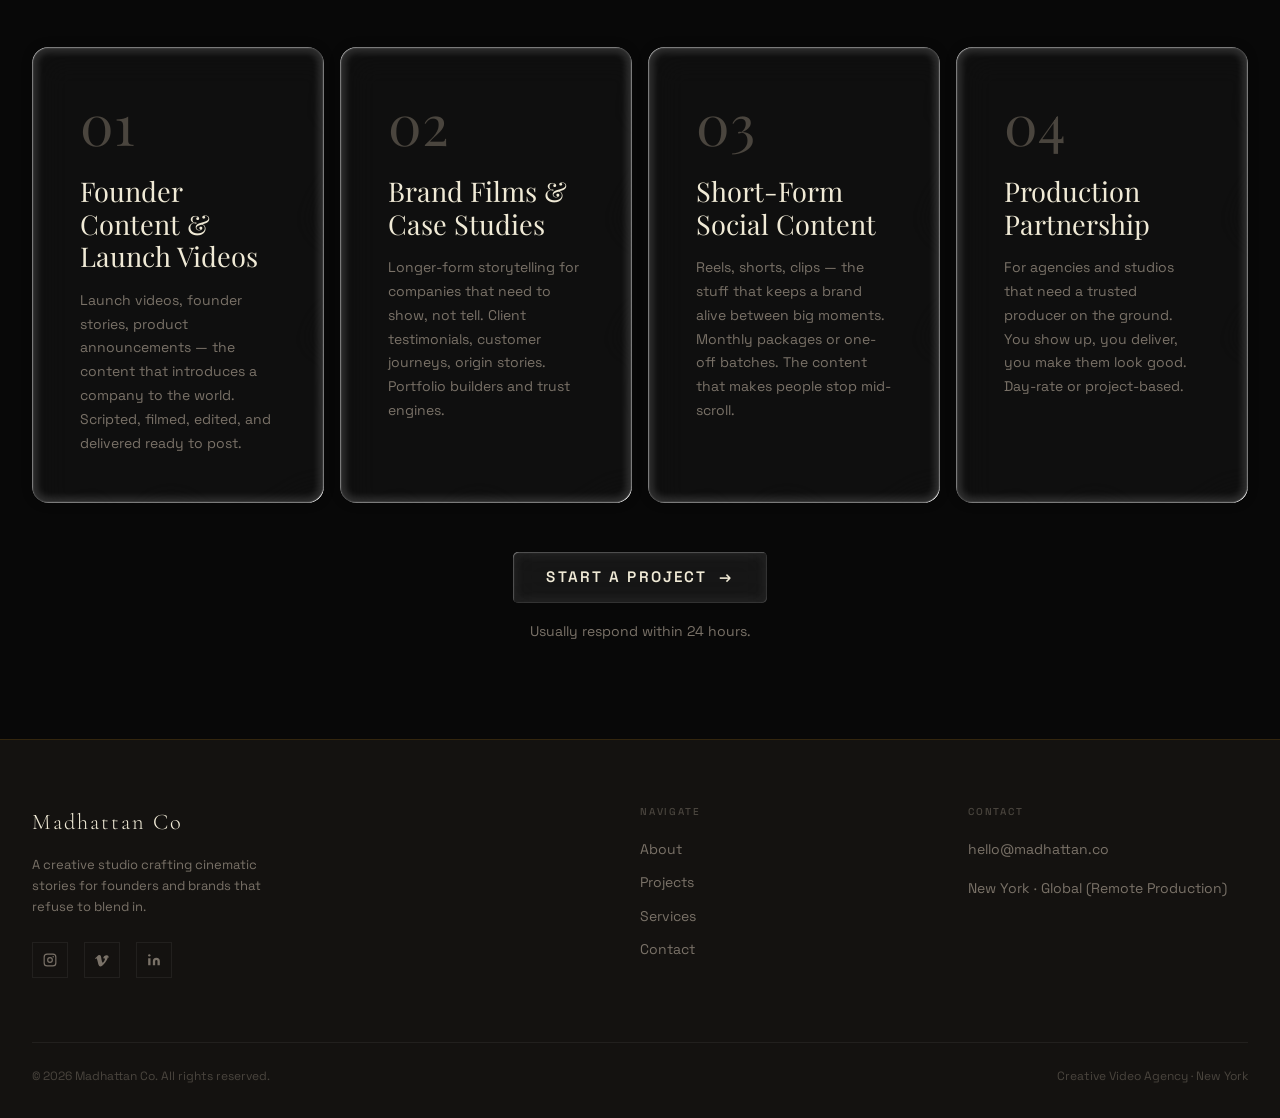
==== commit dbe9e788: "Restore short-form section on desktop; hidden on mobile via CSS Section now sits between testimonial" ====
--- a/madhattan/index.html
+++ b/madhattan/index.html
@@ -8,7 +8,8 @@
   <link rel="icon" type="image/png" href="favicon.png">
   <link rel="preconnect" href="https://fonts.googleapis.com">
   <link rel="preconnect" href="https://fonts.gstatic.com" crossorigin>
-  <link rel="stylesheet" href="https://fonts.googleapis.com/css2?family=Cormorant+Garamond:ital,wght@0,300;0,400;1,300;1,400&family=Playfair+Display:ital,wght@0,400;0,500;0,600;1,400;1,500&family=Space+Grotesk:wght@300;400;500;600&display=swap">
+  <link rel="preload" as="style" href="https://fonts.googleapis.com/css2?family=Cormorant+Garamond:ital,wght@0,300;0,400;1,300;1,400&family=Playfair+Display:ital,wght@0,400;0,500;0,600;1,400;1,500&family=Space+Grotesk:wght@300;400;500;600&display=swap" onload="this.onload=null;this.rel='stylesheet'">
+  <noscript><link rel="stylesheet" href="https://fonts.googleapis.com/css2?family=Cormorant+Garamond:ital,wght@0,300;0,400;1,300;1,400&family=Playfair+Display:ital,wght@0,400;0,500;0,600;1,400;1,500&family=Space+Grotesk:wght@300;400;500;600&display=swap"></noscript>
   <link rel="stylesheet" href="css/main.css">
   <link rel="stylesheet" href="css/effects.css">
 </head>
@@ -52,7 +53,7 @@
 
     <!-- Hero video reel — A/B crossfade playlist -->
     <div class="hero-video-wrap">
-      <video id="heroVideoA" class="hero-video" muted playsinline preload="auto" loop aria-hidden="true" style="opacity:0;"></video>
+      <video id="heroVideoA" class="hero-video" muted playsinline preload="none" loop aria-hidden="true" style="opacity:0;"></video>
     </div>
 
     <!-- Gradient scrim -->
@@ -366,7 +367,148 @@
 
   <div class="section-divider"></div>
 
-  <!-- SHORT FORM & SOCIAL section removed for mobile performance -->
+  <!-- ── SHORT FORM & SOCIAL (desktop only) ── -->
+  <section class="section shorts-desktop-section" aria-label="Short Form & Social">
+    <div class="container">
+      <div class="shorts-section-header reveal">
+        <div>
+          <p class="label mb-4">Short Form & Social</p>
+          <h2 class="display-md">
+            Vertical, fast, <em style="font-style:italic;color:var(--accent)">impossible to skip</em>
+          </h2>
+        </div>
+        <p class="body-md section-header-desc">
+          9:16 content built for the scroll — crafted with the same obsession as everything else.
+        </p>
+      </div>
+
+      <div class="shorts-carousel reveal reveal-delay-1">
+        <button class="shorts-arrow shorts-arrow--prev" aria-label="Previous shorts" hidden>
+          <svg width="20" height="20" viewBox="0 0 20 20" fill="none" aria-hidden="true"><path d="M12 4L6 10L12 16" stroke="currentColor" stroke-width="1.5" stroke-linecap="round" stroke-linejoin="round"/></svg>
+        </button>
+
+        <div class="shorts-grid">
+
+          <a class="project-card project-card--portrait"
+            data-lightbox-src="videos/short1-preview.mp4"
+            data-lightbox-title="Social Short 01"
+            data-lightbox-client="Short Form · Vertical · 2025"
+            href="#" aria-label="Play Social Short 01">
+            <video class="project-card-video" src="videos/short1-preview.mp4" muted loop playsinline preload="none"></video>
+            <div class="work-card-overlay"></div>
+            <div class="work-card-body">
+              <span class="work-card-tag">Short Form</span>
+              <h2 class="work-card-title">Social Short 01</h2>
+              <p class="work-card-client">Vertical · 9:16</p>
+            </div>
+          </a>
+
+          <a class="project-card project-card--portrait"
+            data-lightbox-src="videos/short2-preview.mp4"
+            data-lightbox-title="Social Short 02"
+            data-lightbox-client="Short Form · Vertical · 2025"
+            href="#" aria-label="Play Social Short 02">
+            <video class="project-card-video" src="videos/short2-preview.mp4" muted loop playsinline preload="none"></video>
+            <div class="work-card-overlay"></div>
+            <div class="work-card-body">
+              <span class="work-card-tag">Short Form</span>
+              <h2 class="work-card-title">Social Short 02</h2>
+              <p class="work-card-client">Vertical · 9:16</p>
+            </div>
+          </a>
+
+          <a class="project-card project-card--portrait"
+            data-lightbox-src="videos/short3-preview.mp4"
+            data-lightbox-title="Social Short 03"
+            data-lightbox-client="Short Form · Vertical · 2025"
+            href="#" aria-label="Play Social Short 03">
+            <video class="project-card-video" src="videos/short3-preview.mp4" muted loop playsinline preload="none"></video>
+            <div class="work-card-overlay"></div>
+            <div class="work-card-body">
+              <span class="work-card-tag">Short Form</span>
+              <h2 class="work-card-title">Social Short 03</h2>
+              <p class="work-card-client">Vertical · 9:16</p>
+            </div>
+          </a>
+
+          <a class="project-card project-card--portrait"
+            data-lightbox-src="videos/amazon1-preview.mp4"
+            data-lightbox-title="Amazon Prime — Cut 01"
+            data-lightbox-client="Amazon Prime Video · Commercial · 2025"
+            href="#" aria-label="Play Amazon Prime Cut 01">
+            <video class="project-card-video" src="videos/amazon1-preview.mp4" muted loop playsinline preload="none"></video>
+            <div class="work-card-overlay"></div>
+            <div class="work-card-body">
+              <span class="work-card-tag">Commercial</span>
+              <h2 class="work-card-title">Amazon Prime</h2>
+              <p class="work-card-client">Cut 01 · Vertical</p>
+            </div>
+          </a>
+
+          <a class="project-card project-card--portrait"
+            data-lightbox-src="videos/amazon2-preview.mp4"
+            data-lightbox-title="Amazon Prime — Cut 02"
+            data-lightbox-client="Amazon Prime Video · Commercial · 2025"
+            href="#" aria-label="Play Amazon Prime Cut 02">
+            <video class="project-card-video" src="videos/amazon2-preview.mp4" muted loop playsinline preload="none"></video>
+            <div class="work-card-overlay"></div>
+            <div class="work-card-body">
+              <span class="work-card-tag">Commercial</span>
+              <h2 class="work-card-title">Amazon Prime</h2>
+              <p class="work-card-client">Cut 02 · Vertical</p>
+            </div>
+          </a>
+
+          <a class="project-card project-card--portrait"
+            data-lightbox-src="videos/amazon3-preview.mp4"
+            data-lightbox-title="Amazon Prime — Cut 03"
+            data-lightbox-client="Amazon Prime Video · Commercial · 2025"
+            href="#" aria-label="Play Amazon Prime Cut 03">
+            <video class="project-card-video" src="videos/amazon3-preview.mp4" muted loop playsinline preload="none"></video>
+            <div class="work-card-overlay"></div>
+            <div class="work-card-body">
+              <span class="work-card-tag">Commercial</span>
+              <h2 class="work-card-title">Amazon Prime</h2>
+              <p class="work-card-client">Cut 03 · Vertical</p>
+            </div>
+          </a>
+
+          <a class="project-card project-card--portrait"
+            data-lightbox-src="videos/amazon4-preview.mp4"
+            data-lightbox-title="Amazon Prime — Cut 04"
+            data-lightbox-client="Amazon Prime Video · Commercial · 2025"
+            href="#" aria-label="Play Amazon Prime Cut 04">
+            <video class="project-card-video" src="videos/amazon4-preview.mp4" muted loop playsinline preload="none"></video>
+            <div class="work-card-overlay"></div>
+            <div class="work-card-body">
+              <span class="work-card-tag">Commercial</span>
+              <h2 class="work-card-title">Amazon Prime</h2>
+              <p class="work-card-client">Cut 04 · Vertical</p>
+            </div>
+          </a>
+
+          <a class="project-card project-card--portrait"
+            data-lightbox-src="videos/amazon5-preview.mp4"
+            data-lightbox-title="Amazon Prime — Cut 05"
+            data-lightbox-client="Amazon Prime Video · Commercial · 2025"
+            href="#" aria-label="Play Amazon Prime Cut 05">
+            <video class="project-card-video" src="videos/amazon5-preview.mp4" muted loop playsinline preload="none"></video>
+            <div class="work-card-overlay"></div>
+            <div class="work-card-body">
+              <span class="work-card-tag">Commercial</span>
+              <h2 class="work-card-title">Amazon Prime</h2>
+              <p class="work-card-client">Cut 05 · Vertical</p>
+            </div>
+          </a>
+
+        </div><!-- /.shorts-grid -->
+
+        <button class="shorts-arrow shorts-arrow--next" aria-label="Next shorts">
+          <svg width="20" height="20" viewBox="0 0 20 20" fill="none" aria-hidden="true"><path d="M8 4L14 10L8 16" stroke="currentColor" stroke-width="1.5" stroke-linecap="round" stroke-linejoin="round"/></svg>
+        </button>
+      </div><!-- /.shorts-carousel -->
+    </div>
+  </section>
 
   <div class="section-divider"></div>
 
--- a/madhattan/css/main.css
+++ b/madhattan/css/main.css
@@ -1092,6 +1092,11 @@
 }
 
 /* ── SHORT FORM & SOCIAL GRID ─────────────────────────────── */
+/* Hidden on mobile — videos are too heavy for mobile data connections */
+@media (max-width: 767px) {
+  .shorts-desktop-section { display: none; }
+}
+
 .shorts-section-header {
   display: flex;
   align-items: flex-end;
--- a/madhattan/css/effects.css
+++ b/madhattan/css/effects.css
@@ -128,6 +128,15 @@
   filter: blur(60px);
 }
 
+/* ── MOBILE: disable expensive blur filters ───────────────── */
+/* On iOS Safari, filter:blur(100px+) + mix-blend-mode:screen on multiple
+   elements stalls the GPU compositor for 30–60s, blocking all CSS animations.
+   On touch devices we skip the bokeh entirely — the dark bg + vignette is
+   enough atmosphere without tanking load performance.                          */
+@media (pointer: coarse) {
+  .bokeh-blob { display: none; }
+}
+
 /* ── VIGNETTE ─────────────────────────────────────────────── */
 
 .vignette {
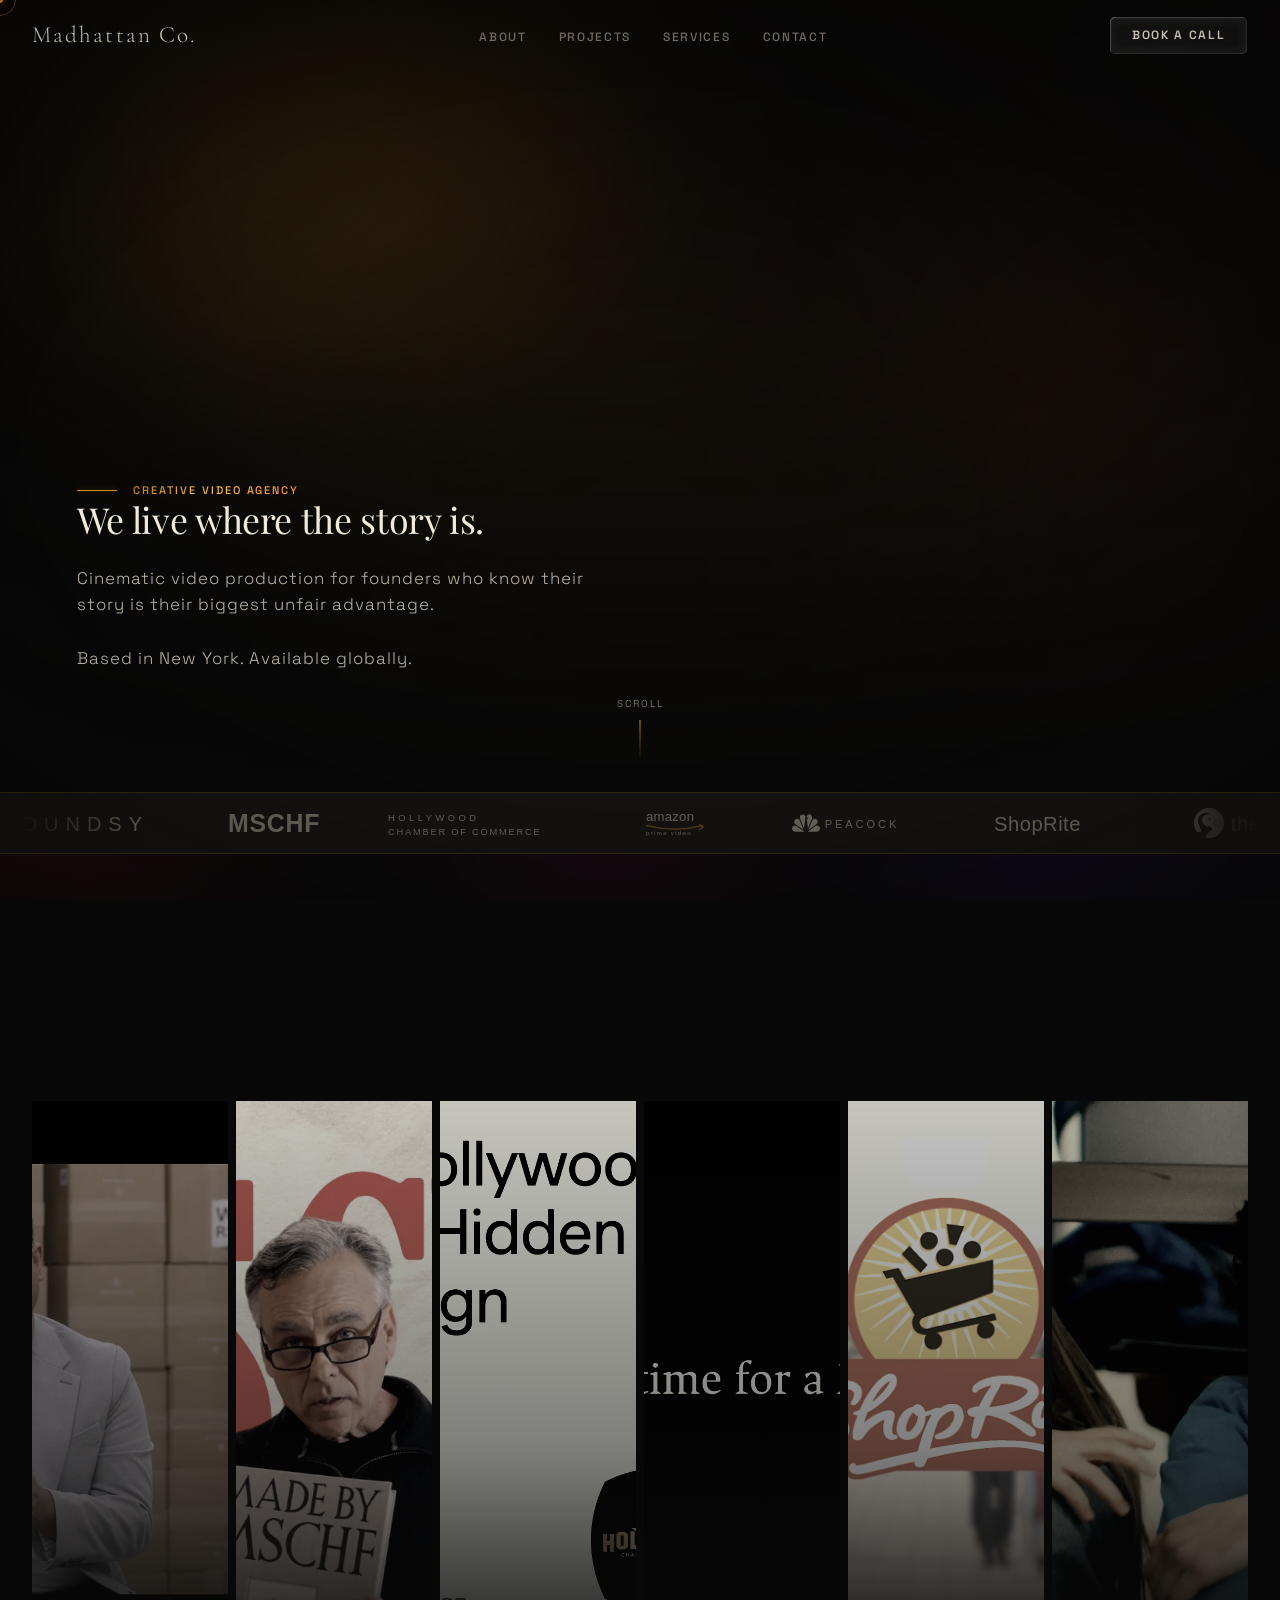
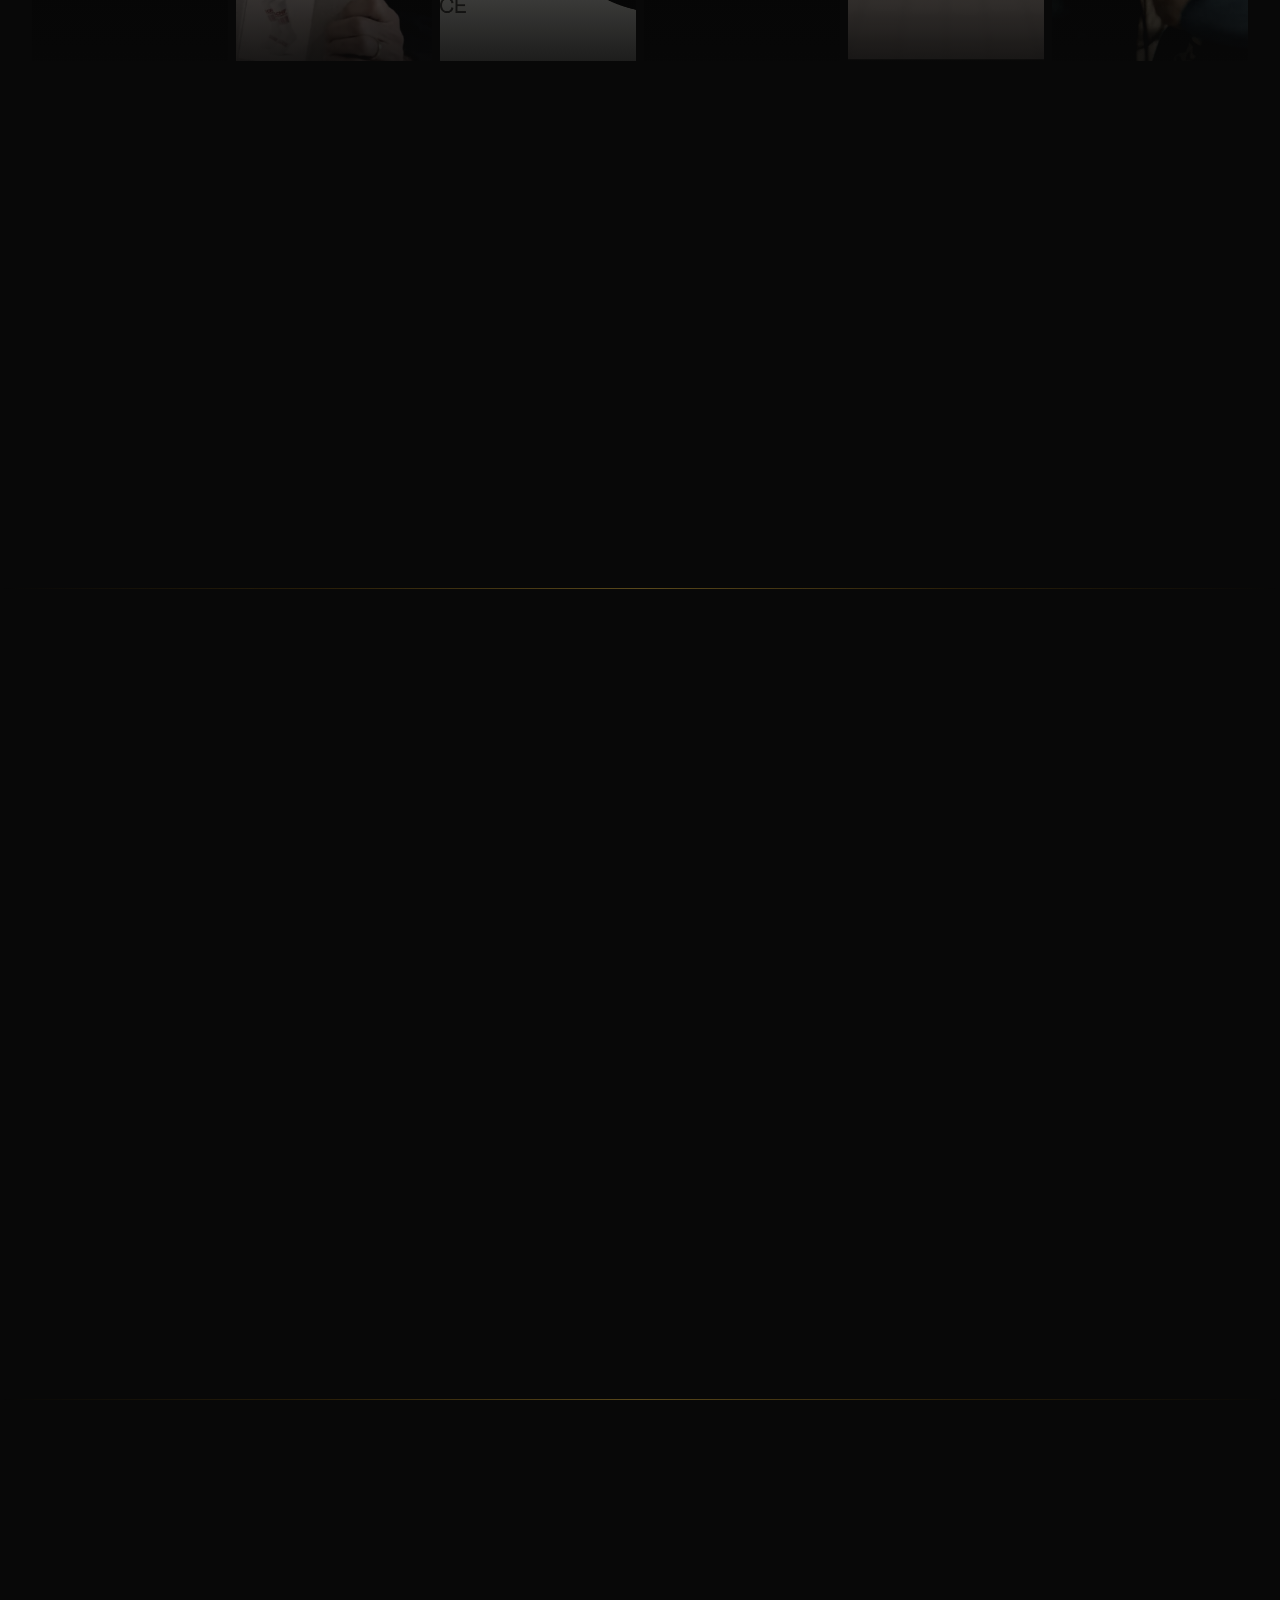
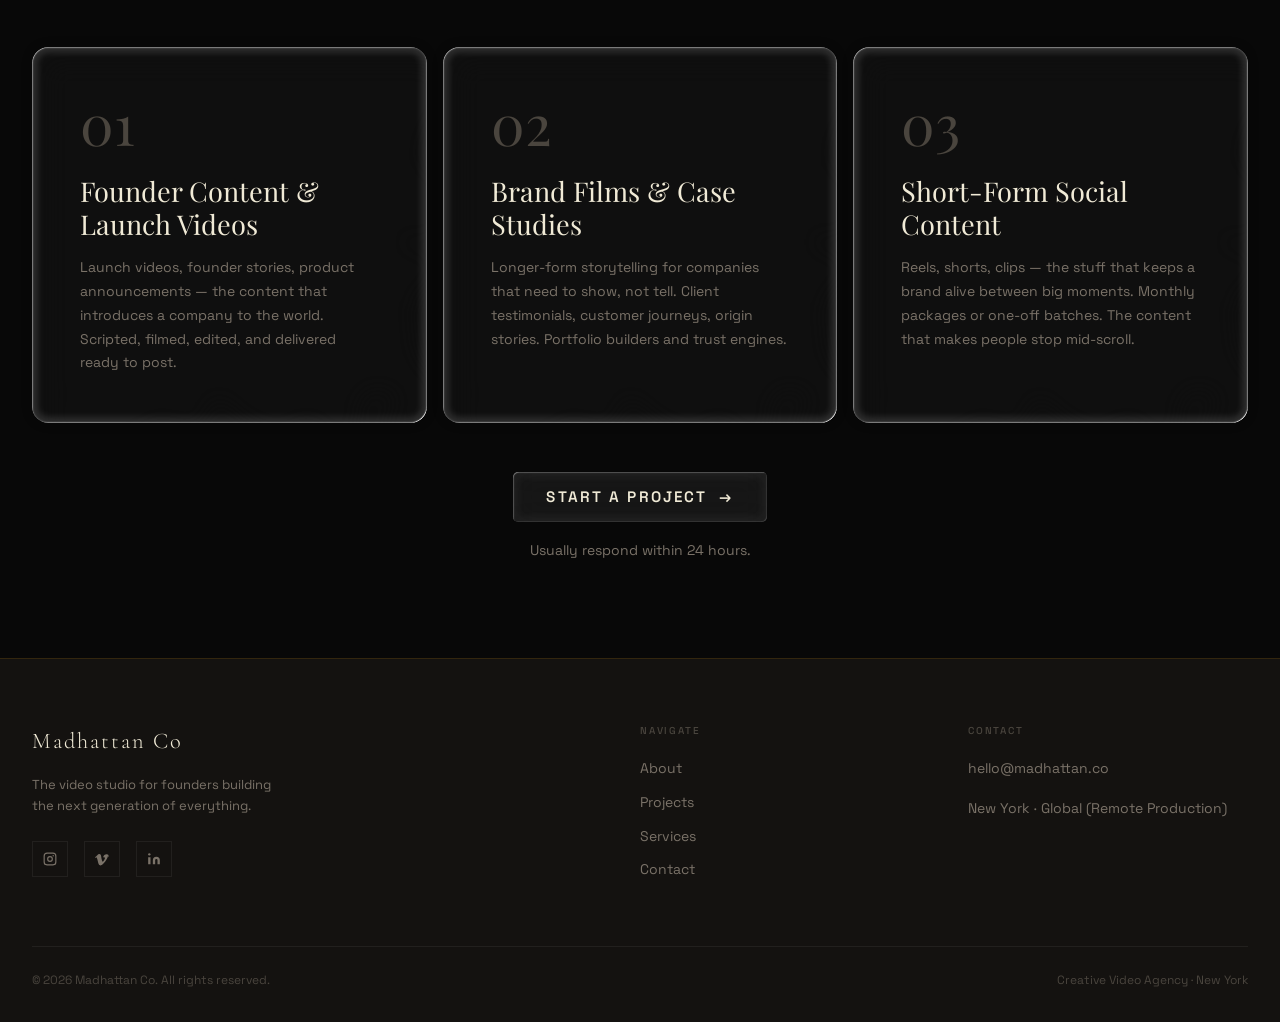
==== commit 161acff0: "Copy updates, Calendly popup, short-form section reorder - Hero subheadline updated to founder-focus" ====
--- a/madhattan/index.html
+++ b/madhattan/index.html
@@ -12,6 +12,7 @@
   <noscript><link rel="stylesheet" href="https://fonts.googleapis.com/css2?family=Cormorant+Garamond:ital,wght@0,300;0,400;1,300;1,400&family=Playfair+Display:ital,wght@0,400;0,500;0,600;1,400;1,500&family=Space+Grotesk:wght@300;400;500;600&display=swap"></noscript>
   <link rel="stylesheet" href="css/main.css">
   <link rel="stylesheet" href="css/effects.css">
+  <link href="https://assets.calendly.com/assets/external/widget.css" rel="stylesheet">
 </head>
 <body class="grain-overlay">
 
@@ -30,11 +31,11 @@
         <li><a href="projects.html" class="nav-link">Projects</a></li>
         <li><a href="services.html" class="nav-link">Services</a></li>
         <li><a href="contact.html"  class="nav-link">Contact</a></li>
-        <li class="nav-mobile-cta"><a href="contact.html" class="btn btn-primary btn-glow-edges">Book a Call</a></li>
+        <li class="nav-mobile-cta"><a href="#" onclick="Calendly.initPopupWidget({url:'https://calendly.com/hello-madhattan'});return false;" class="btn btn-primary btn-glow-edges">Book a Call</a></li>
       </ul>
 
       <div class="nav-cta">
-        <a href="contact.html" class="btn btn-primary btn-glow-edges">Book a Call</a>
+        <a href="#" onclick="Calendly.initPopupWidget({url:'https://calendly.com/hello-madhattan'});return false;" class="btn btn-primary btn-glow-edges">Book a Call</a>
         <button class="nav-hamburger" aria-label="Toggle menu" aria-expanded="false">
           <span></span><span></span><span></span>
         </button>
@@ -70,7 +71,7 @@
       <h1 class="hero-title">We live where the story is.</h1>
 
       <p class="hero-subtitle">
-        Cinematic video production for founders, brands, and anyone with a story worth telling.<br>
+        Cinematic video production for founders who know their story is their biggest unfair advantage.<br>
         <br>
         Based in New York. Available globally.
       </p>
@@ -378,7 +379,7 @@
           </h2>
         </div>
         <p class="body-md section-header-desc">
-          9:16 content built for the scroll — crafted with the same obsession as everything else.
+          9x16 content built for the scroll. The same cinematic obsession, just at the speed your feed demands.
         </p>
       </div>
 
@@ -549,12 +550,6 @@
           <p class="service-desc">Reels, shorts, clips — the stuff that keeps a brand alive between big moments. Monthly packages or one-off batches. The content that makes people stop mid-scroll.</p>
         </div>
 
-        <div class="service-card">
-          <div class="service-number">04</div>
-          <h3 class="service-title">Production Partnership</h3>
-          <p class="service-desc">For agencies and studios that need a trusted producer on the ground. You show up, you deliver, you make them look good. Day-rate or project-based.</p>
-        </div>
-
       </div>
 
       <div class="reveal" style="margin-top:var(--space-12);text-align:center;">
@@ -577,7 +572,7 @@
         <div>
           <span class="footer-logo-text">Madhattan Co</span>
           <p class="footer-tagline">
-            A creative studio crafting cinematic stories for founders and brands that refuse to blend in.
+            The video studio for founders building the next generation of everything.
           </p>
           <div class="footer-socials" style="margin-top:var(--space-6);">
             <!-- Instagram -->
@@ -691,5 +686,6 @@
       updateArrows();
     }());
   </script>
+  <script src="https://assets.calendly.com/assets/external/widget.js" type="text/javascript" async></script>
 </body>
 </html>
--- a/madhattan/css/main.css
+++ b/madhattan/css/main.css
@@ -1887,7 +1887,7 @@
 /* 4-col homepage cards — responsive */
 .services-cards-grid {
   display: grid;
-  grid-template-columns: repeat(4, 1fr);
+  grid-template-columns: repeat(3, 1fr);
   gap: 16px;
 }
 @media (max-width: 900px) {
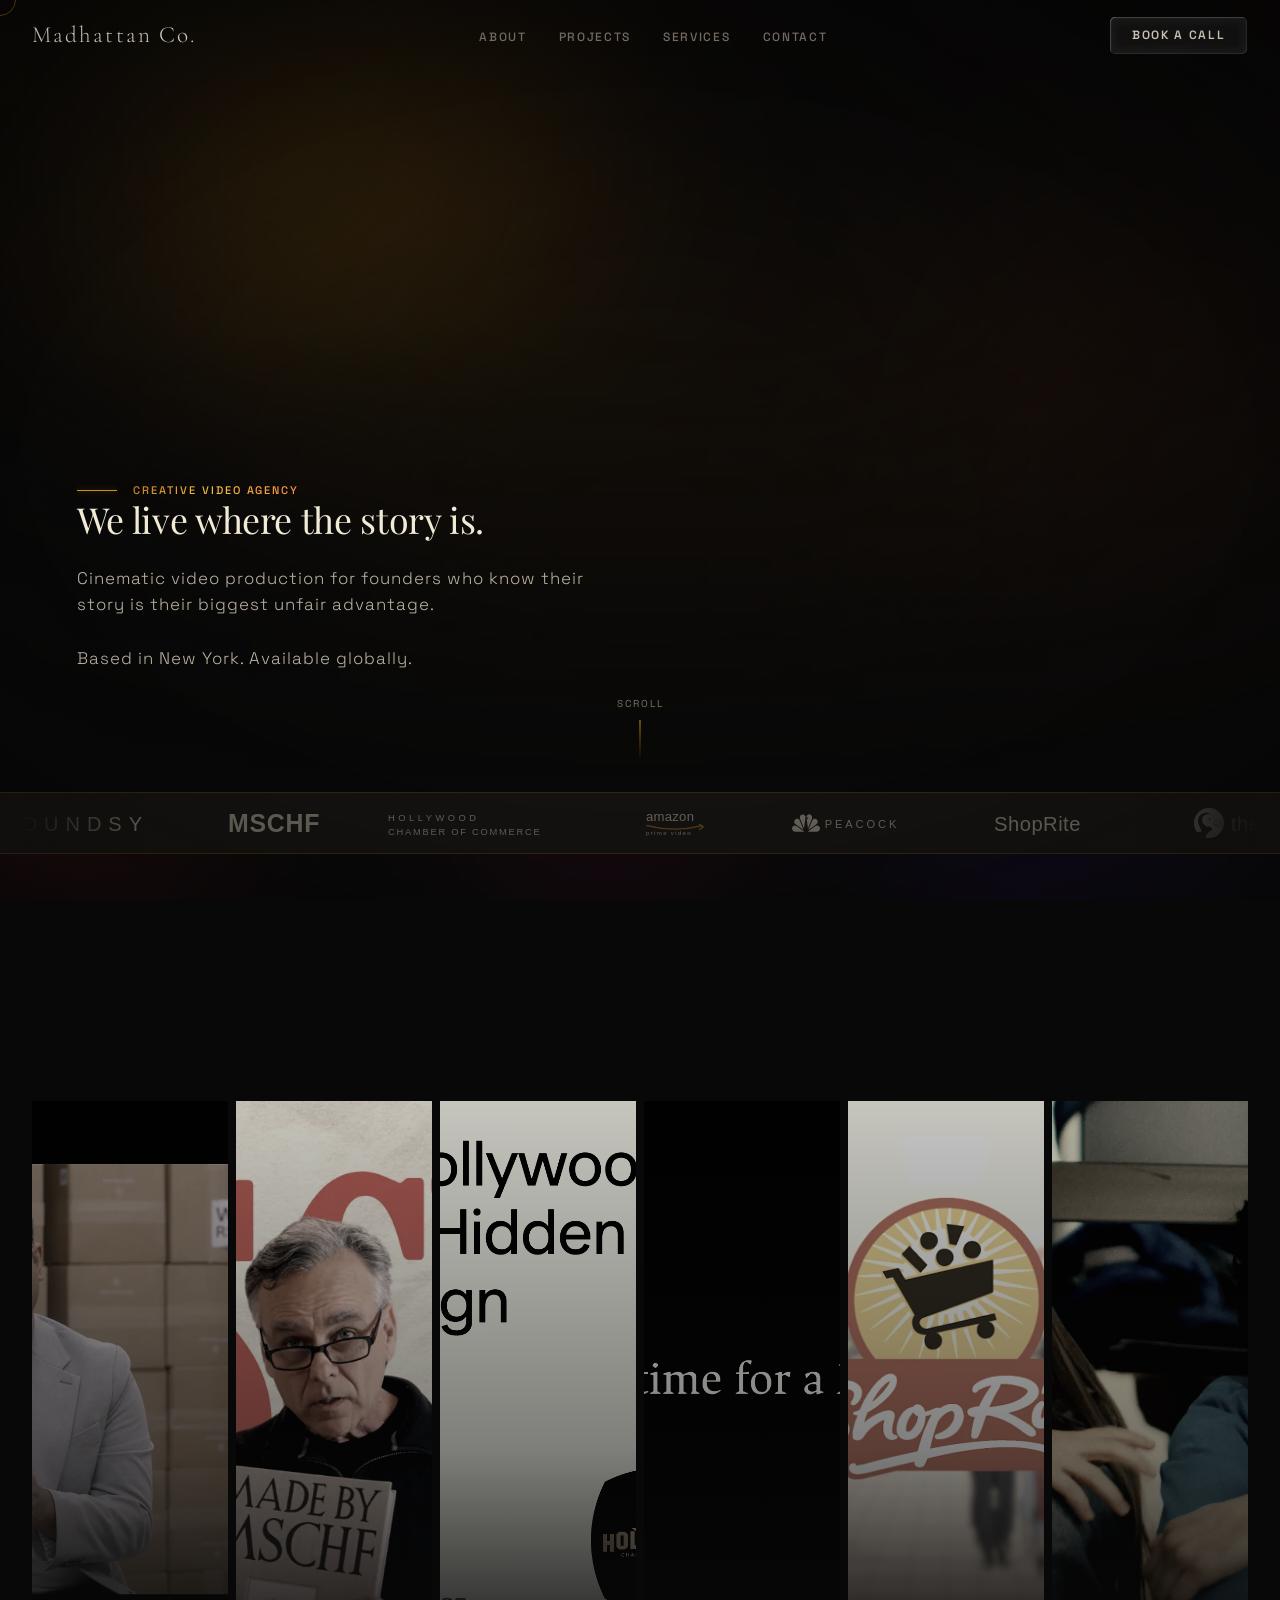
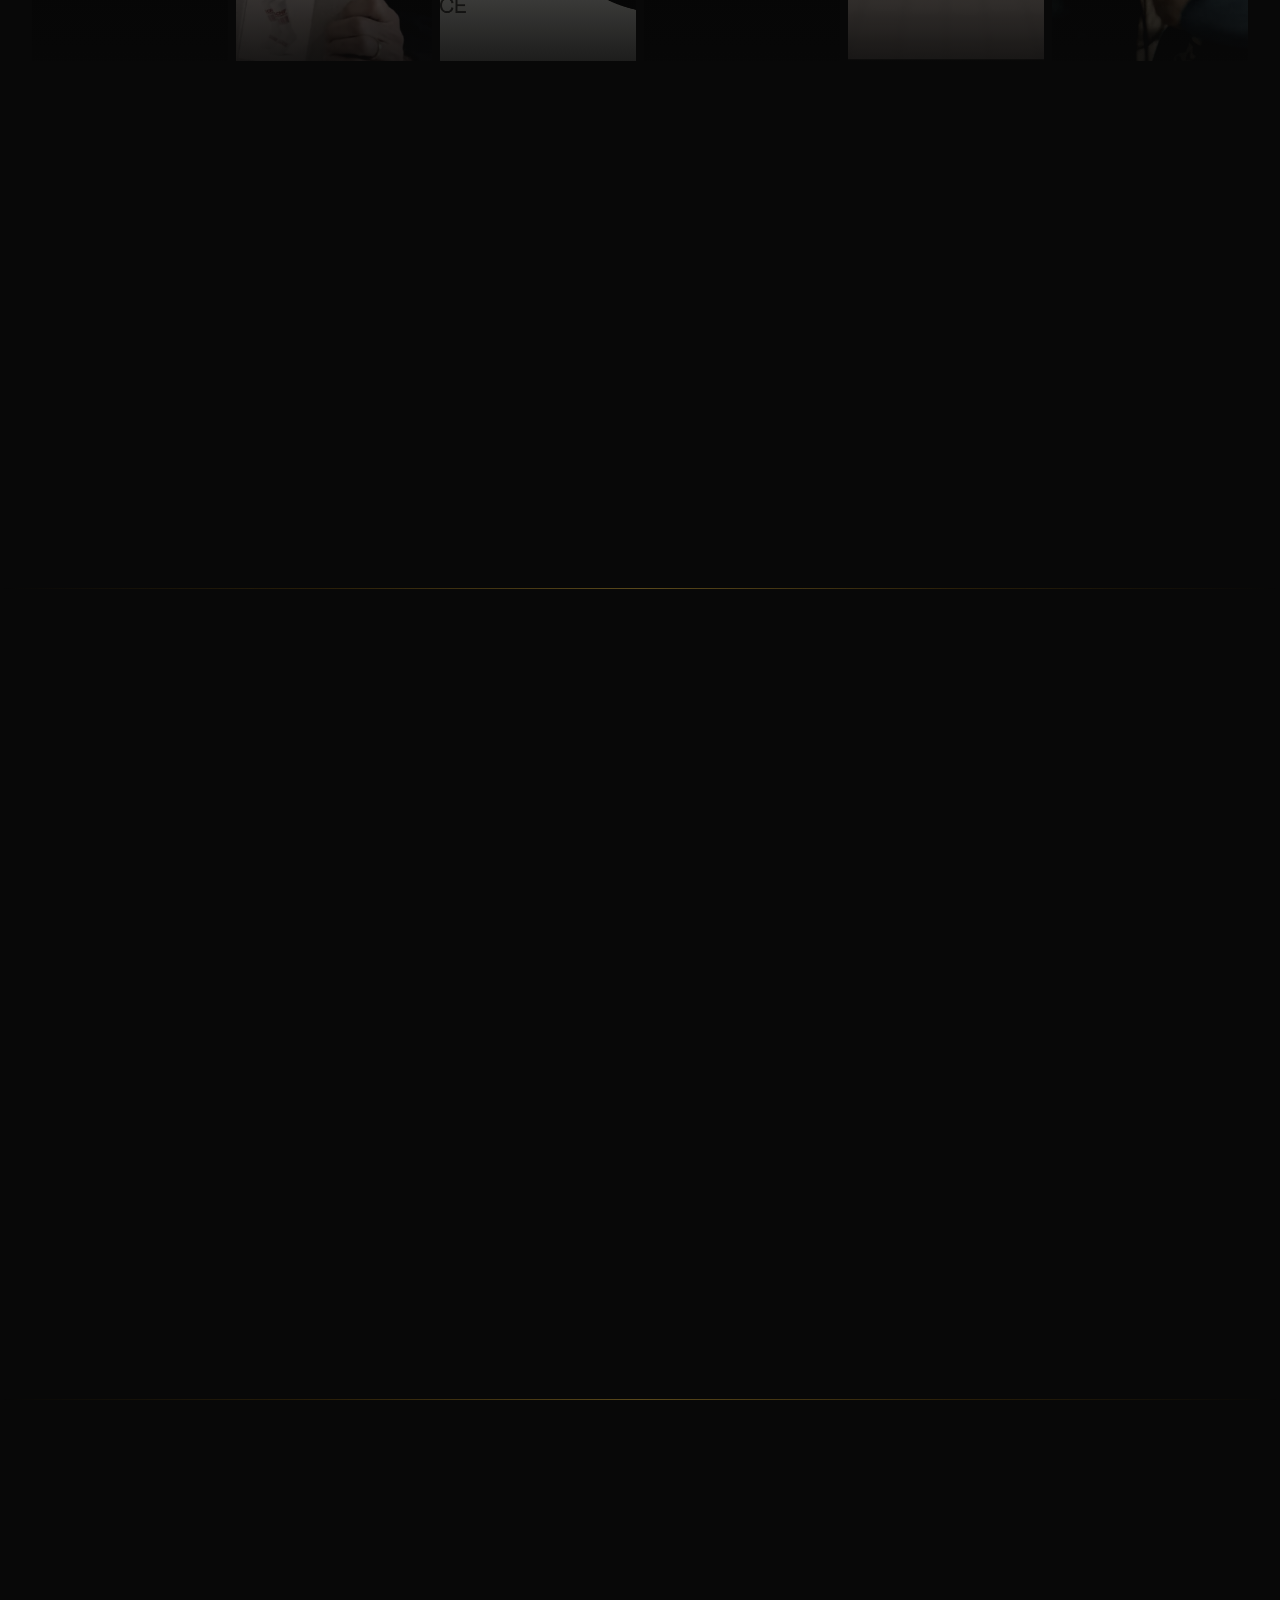
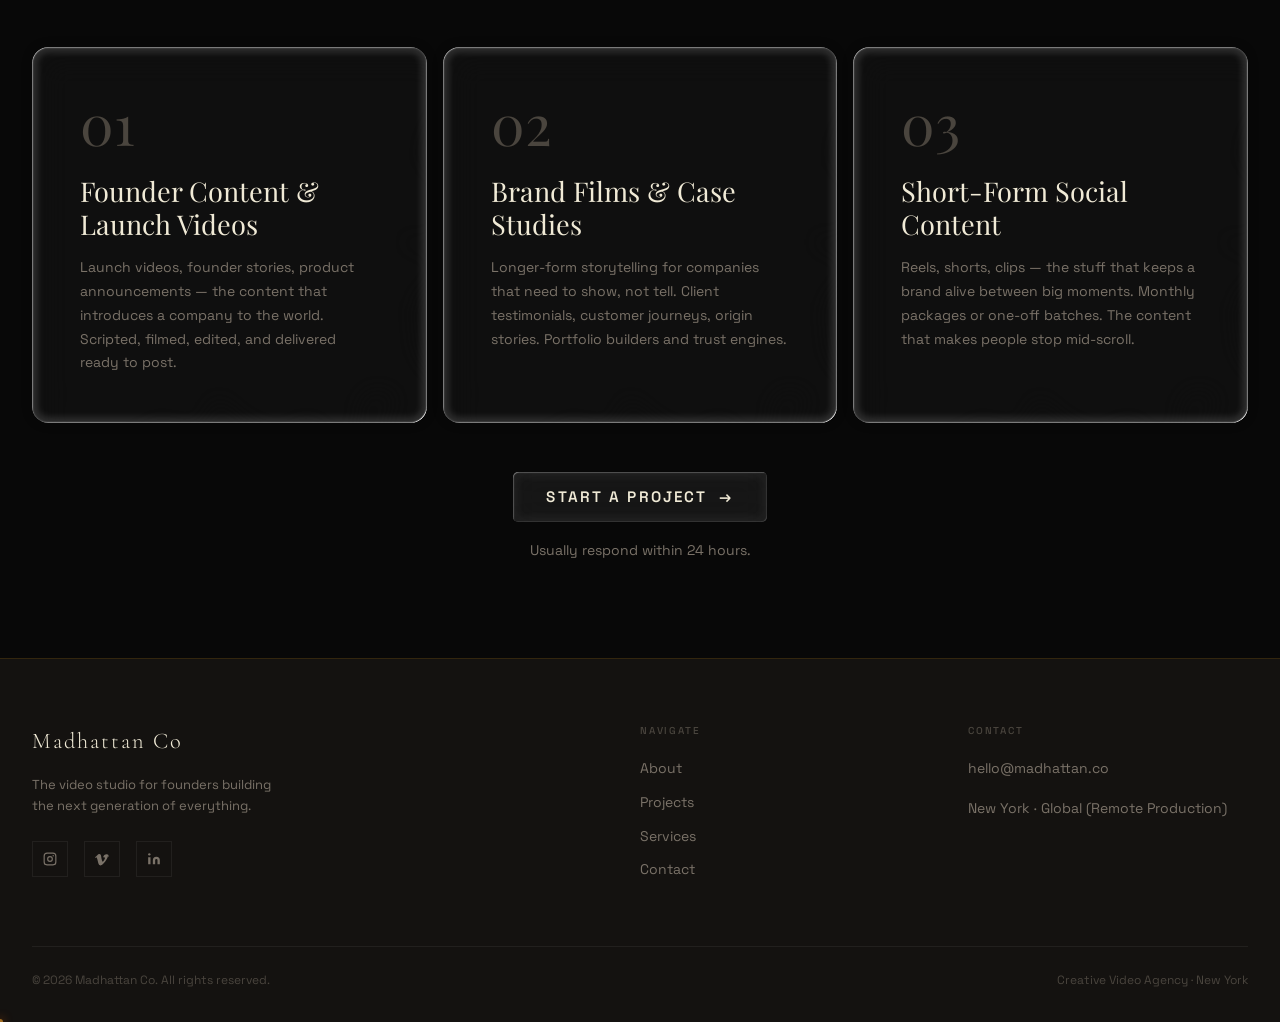
==== commit d6583723: "Add Vercel Web Analytics Integration # Vercel Web Analytics Installation Report  ## Summary Successf" ====
--- a/madhattan/index.html
+++ b/madhattan/index.html
@@ -13,6 +13,10 @@
   <link rel="stylesheet" href="css/main.css">
   <link rel="stylesheet" href="css/effects.css">
   <link href="https://assets.calendly.com/assets/external/widget.css" rel="stylesheet">
+  <script>
+    window.va = window.va || function () { (window.vaq = window.vaq || []).push(arguments); };
+  </script>
+  <script defer src="/_vercel/insights/script.js"></script>
 </head>
 <body class="grain-overlay">
 
